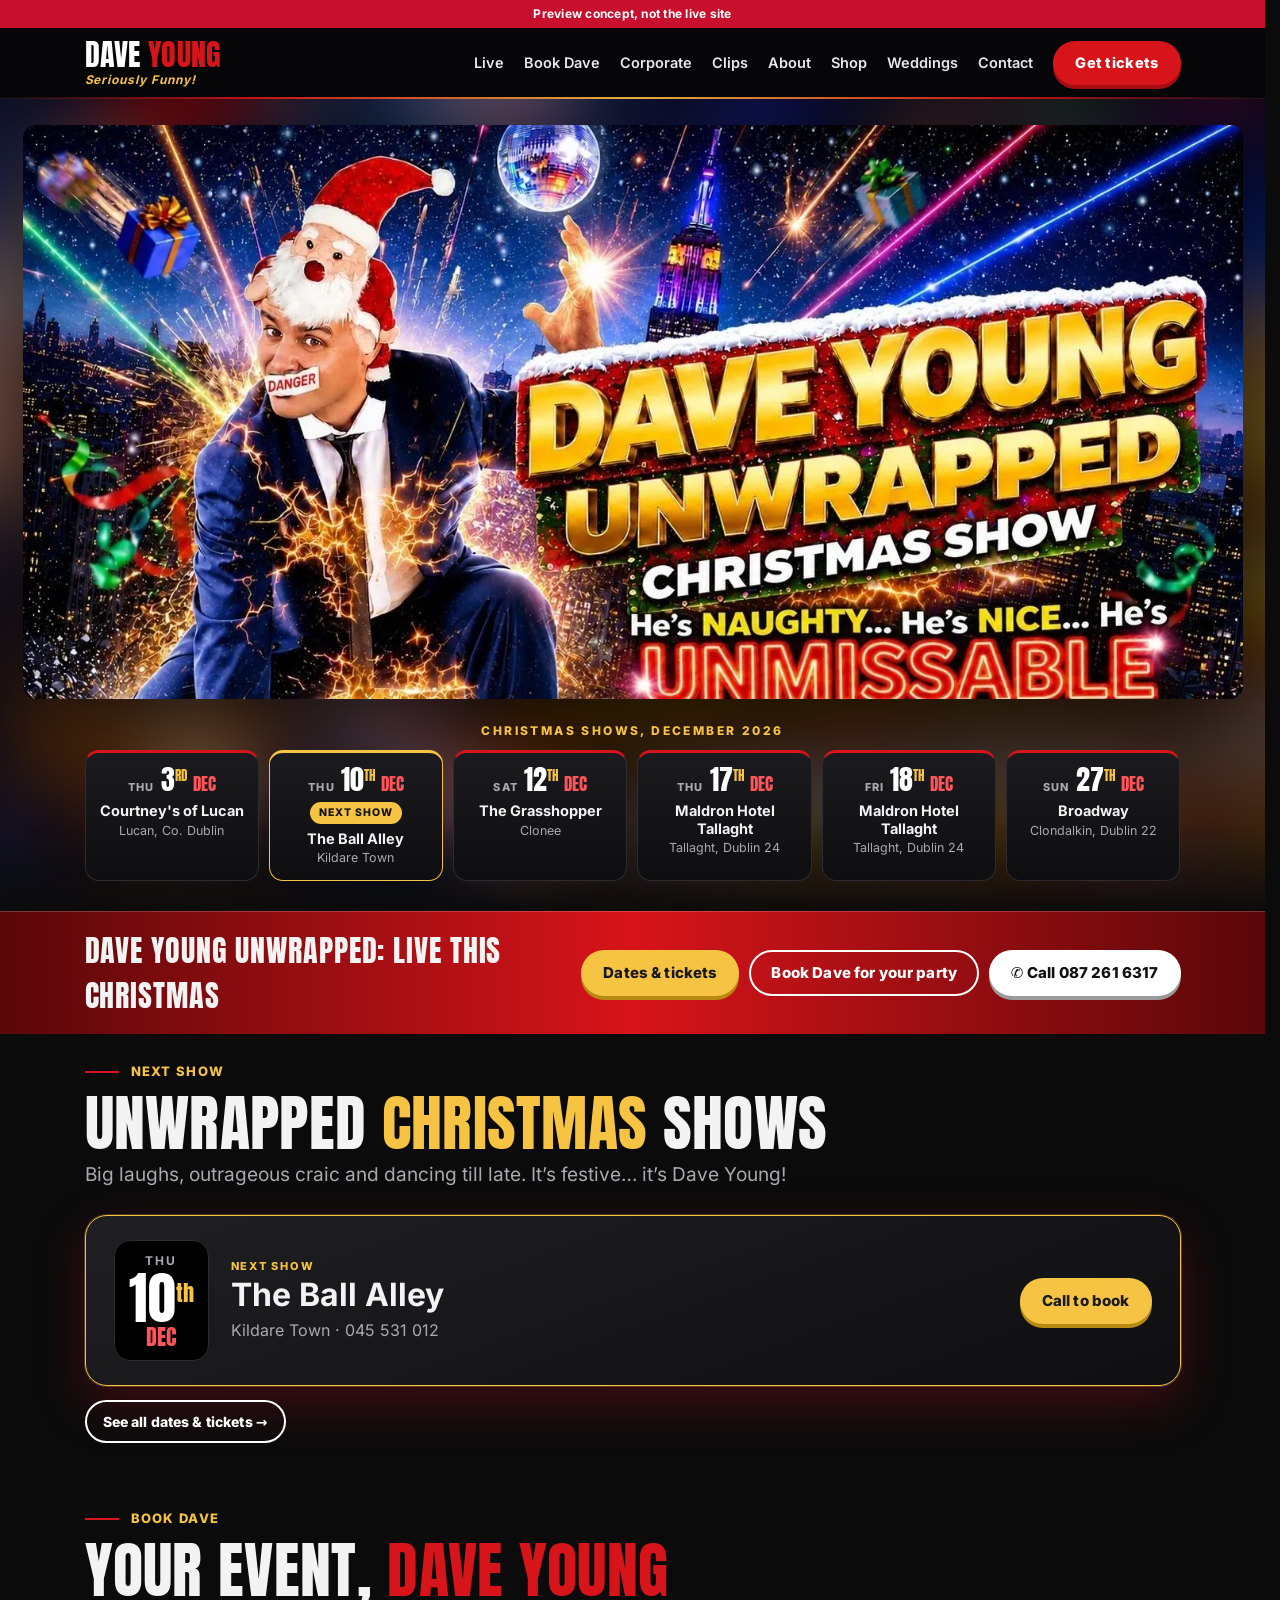
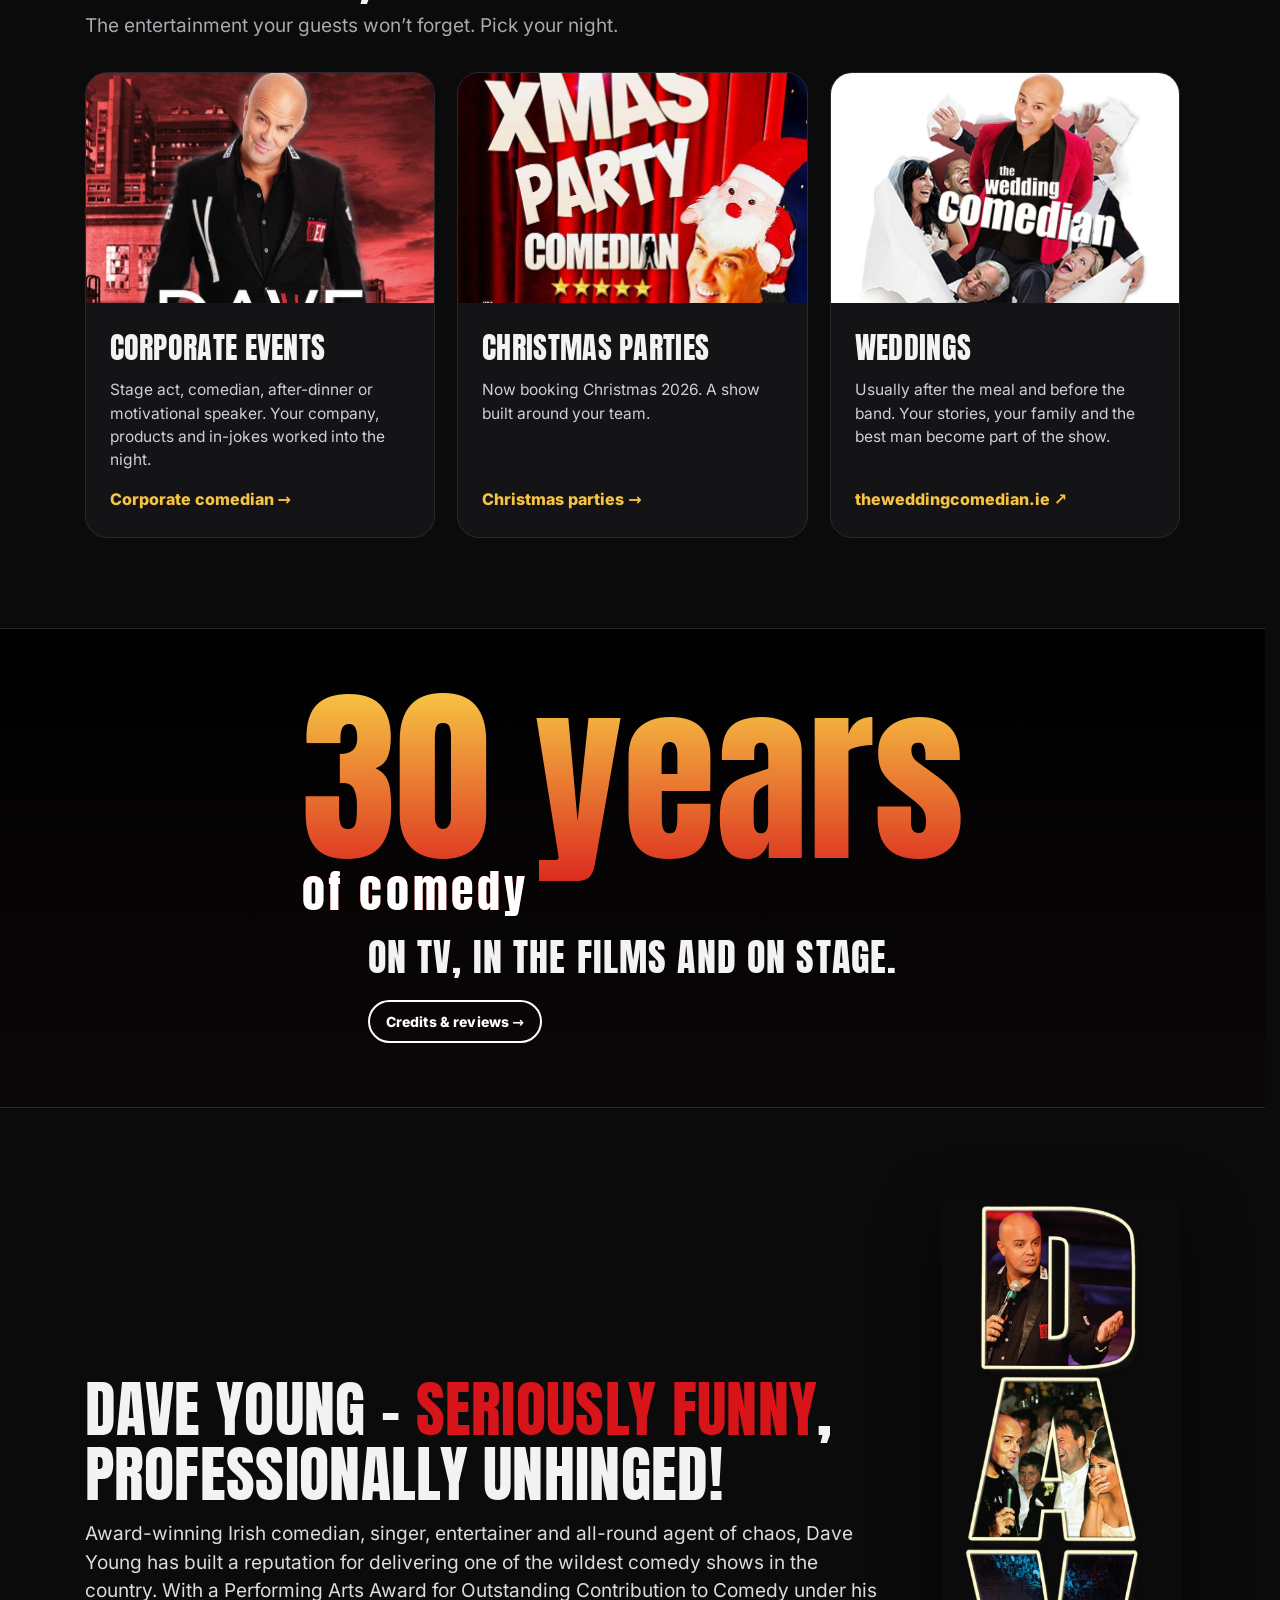
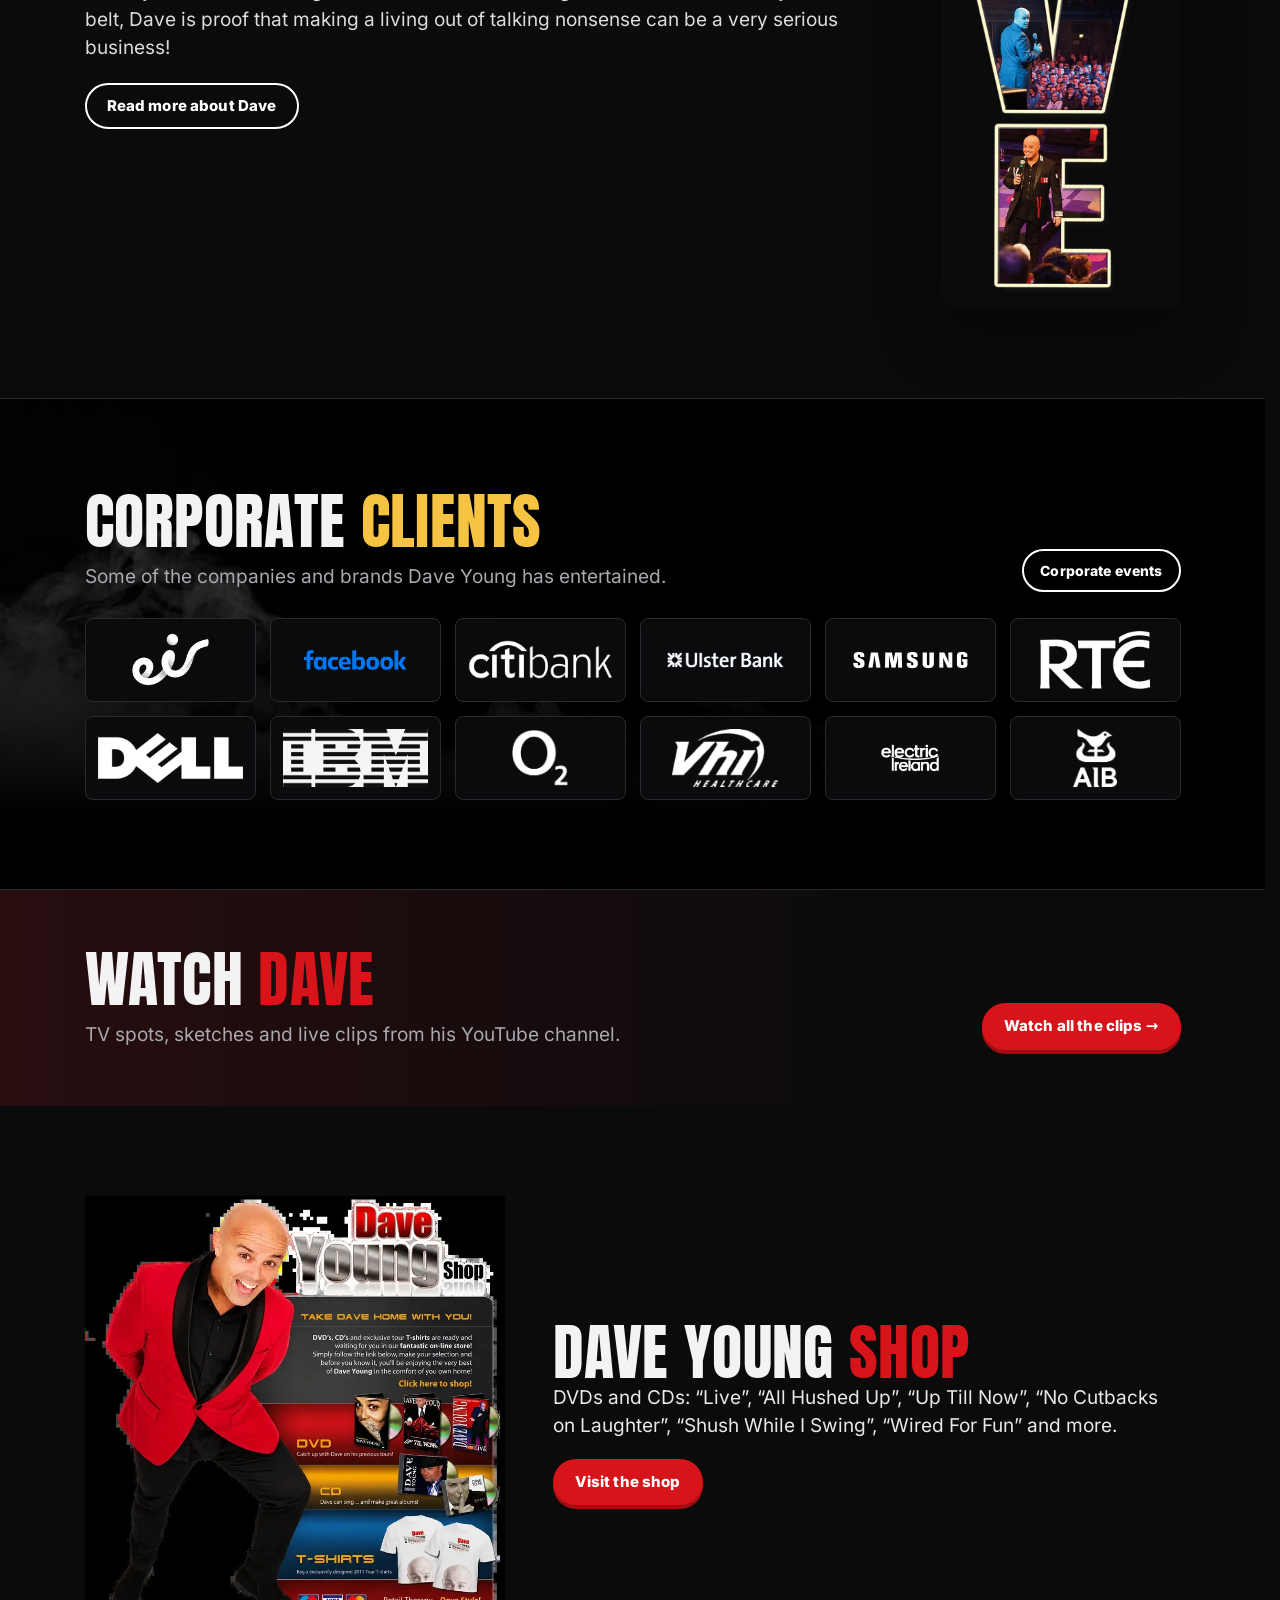
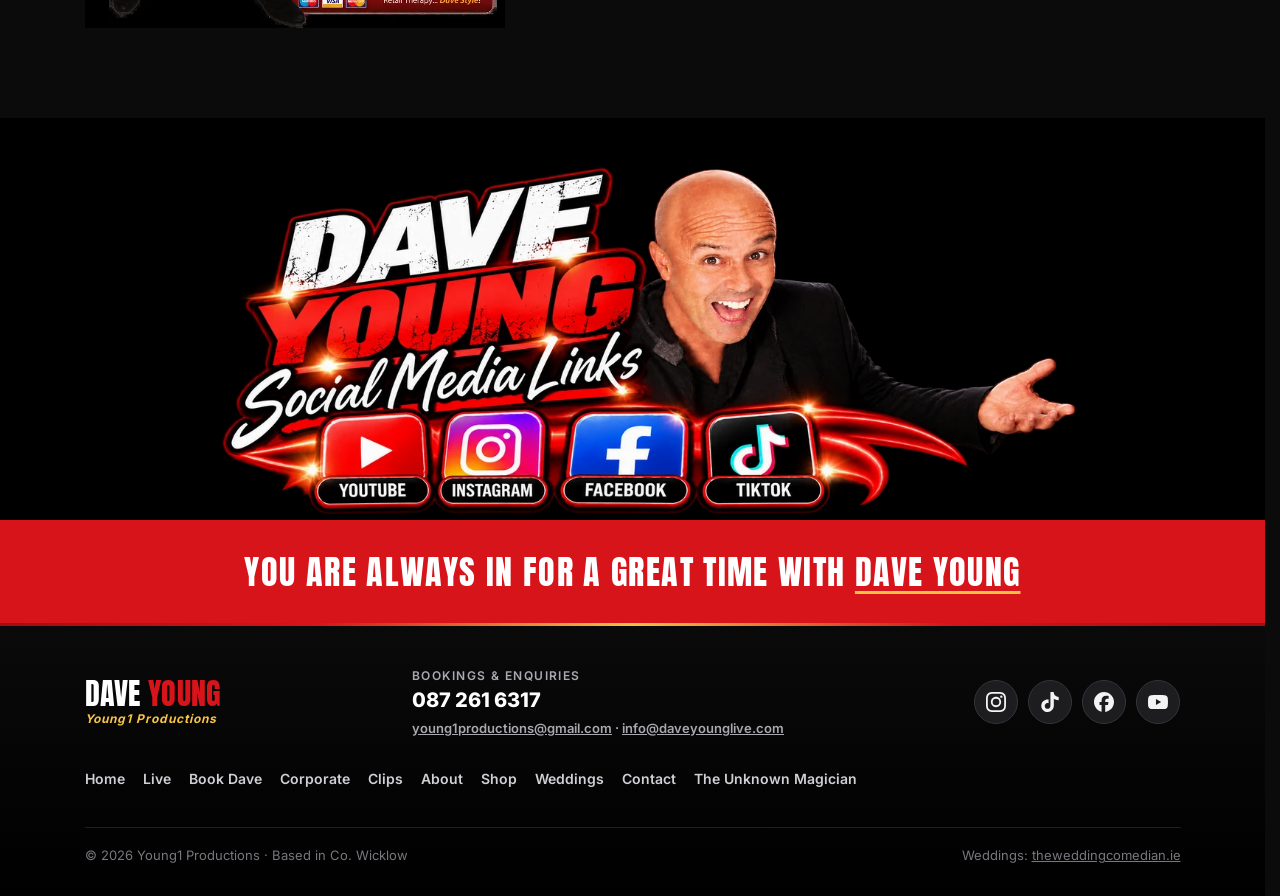
==== index.html @ aea3f889 "Image dimensions on every img (static via tools/imgdims.py, rendered via content.json dims map): no " ====
<!doctype html><html lang="en-IE"><head><link rel="icon" href="data:,"><meta charset="utf-8"><meta name="viewport" content="width=device-width,initial-scale=1"><meta name="robots" content="noindex, nofollow"><meta name="theme-color" content="#0b0b0c"><title>Dave Young | Irish Comedian | Unwrapped Christmas Shows &amp; Party Bookings</title><meta name="description" content="Dave Young, Irish comedian: Unwrapped Christmas shows in December 2026, plus corporate events, weddings and Christmas party bookings."><meta property="og:title" content="Dave Young | Irish Comedian | Unwrapped Christmas Shows &amp; Party Bookings"><meta property="og:description" content="Dave Young, Irish comedian: Unwrapped Christmas shows in December 2026, plus corporate events, weddings and Christmas party bookings."><meta property="og:image" content="assets/banner_xmass26.jpg"><meta name="twitter:card" content="summary_large_image"><link rel="preload" as="image" href="assets/banner_hero.webp" imagesrcset="assets/banner_hero_800.webp 800w, assets/banner_hero.webp 1537w" imagesizes="(max-width:900px) 100vw, 1220px" fetchpriority="high"><link rel="preload" href="assets/font_anton.woff2" as="font" type="font/woff2" crossorigin><link rel="preload" href="assets/font_inter.woff2" as="font" type="font/woff2" crossorigin>
<link rel="stylesheet" href="style.css"><link rel="stylesheet" href="site.css"><link rel="stylesheet" href="ui.css"><script type="application/ld+json" id="dy-ld">{"@context":"https://schema.org","@graph":[{"@type":"Person","name":"Dave Young","jobTitle":"Comedian","url":"https://apexagenticsuk.github.io/dave-preview/","sameAs":["https://www.instagram.com/daveyoungcomedian/","https://www.tiktok.com/@daveyoungcomedian","https://www.facebook.com/young1productions","https://www.youtube.com/channel/UC69YekDNHcfEC4mzChaOf6A"]},{"@type":"Event","name":"Dave Young Unwrapped – Christmas Show","startDate":"2026-12-03T20:00:00","eventAttendanceMode":"https://schema.org/OfflineEventAttendanceMode","eventStatus":"https://schema.org/EventScheduled","location":{"@type":"Place","name":"Courtney's of Lucan","address":{"@type":"PostalAddress","addressLocality":"Lucan, Co. Dublin","addressCountry":"IE"}},"url":"https://apexagenticsuk.github.io/dave-preview/live.html","performer":{"@type":"Person","name":"Dave Young"},"organizer":{"@type":"Organization","name":"Young1 Productions"},"offers":{"@type":"Offer","url":"https://www.universe.com/events/dave-young-live-in-lucan-dec-3-tickets-VRLH0F","availability":"https://schema.org/InStock"}},{"@type":"Event","name":"Dave Young Unwrapped – Christmas Show","startDate":"2026-12-10","eventAttendanceMode":"https://schema.org/OfflineEventAttendanceMode","eventStatus":"https://schema.org/EventScheduled","location":{"@type":"Place","name":"The Ball Alley","address":{"@type":"PostalAddress","addressLocality":"Kildare Town","addressCountry":"IE"}},"url":"https://apexagenticsuk.github.io/dave-preview/live.html","performer":{"@type":"Person","name":"Dave Young"},"organizer":{"@type":"Organization","name":"Young1 Productions"}},{"@type":"Event","name":"Dave Young Unwrapped – Christmas Show","startDate":"2026-12-12T20:00:00","eventAttendanceMode":"https://schema.org/OfflineEventAttendanceMode","eventStatus":"https://schema.org/EventScheduled","location":{"@type":"Place","name":"The Grasshopper","address":{"@type":"PostalAddress","addressLocality":"Clonee","addressCountry":"IE"}},"url":"https://apexagenticsuk.github.io/dave-preview/live.html","performer":{"@type":"Person","name":"Dave Young"},"organizer":{"@type":"Organization","name":"Young1 Productions"},"offers":{"@type":"Offer","url":"https://www.eventbrite.ie/e/dave-young-unwrapped-christmas-show-at-the-grasshopper-clonee-tickets-2001574701814","availability":"https://schema.org/InStock"}},{"@type":"Event","name":"Dave Young Unwrapped – Christmas Show","startDate":"2026-12-17T20:00:00","eventAttendanceMode":"https://schema.org/OfflineEventAttendanceMode","eventStatus":"https://schema.org/EventScheduled","location":{"@type":"Place","name":"Maldron Hotel Tallaght","address":{"@type":"PostalAddress","addressLocality":"Tallaght, Dublin 24","addressCountry":"IE"}},"url":"https://apexagenticsuk.github.io/dave-preview/live.html","performer":{"@type":"Person","name":"Dave Young"},"organizer":{"@type":"Organization","name":"Young1 Productions"},"offers":{"@type":"Offer","url":"https://www.eventbrite.ie/e/dave-young-unwrapped-christmas-show-tickets-2001060687383","availability":"https://schema.org/InStock"}},{"@type":"Event","name":"Dave Young Unwrapped – Christmas Show","startDate":"2026-12-18T20:00:00","eventAttendanceMode":"https://schema.org/OfflineEventAttendanceMode","eventStatus":"https://schema.org/EventScheduled","location":{"@type":"Place","name":"Maldron Hotel Tallaght","address":{"@type":"PostalAddress","addressLocality":"Tallaght, Dublin 24","addressCountry":"IE"}},"url":"https://apexagenticsuk.github.io/dave-preview/live.html","performer":{"@type":"Person","name":"Dave Young"},"organizer":{"@type":"Organization","name":"Young1 Productions"},"offers":{"@type":"Offer","url":"https://www.eventbrite.ie/e/dave-young-unwrapped-christmas-show-tickets-2001060687383","availability":"https://schema.org/InStock"}},{"@type":"Event","name":"Dave Young Unwrapped – Christmas Show","startDate":"2026-12-27T20:00:00","eventAttendanceMode":"https://schema.org/OfflineEventAttendanceMode","eventStatus":"https://schema.org/EventScheduled","location":{"@type":"Place","name":"Broadway","address":{"@type":"PostalAddress","addressLocality":"Clondalkin, Dublin 22","addressCountry":"IE"}},"url":"https://apexagenticsuk.github.io/dave-preview/live.html","performer":{"@type":"Person","name":"Dave Young"},"organizer":{"@type":"Organization","name":"Young1 Productions"},"offers":{"@type":"Offer","url":"https://www.universe.com/events/dave-young-clondalkin-dec-27-tickets-FP3ZVX","availability":"https://schema.org/InStock"}}]}</script></head><body><div class="proto">Preview concept, not the live site</div><header data-dy="e0" class="top"><a data-dy="e1 a0 t0" class="skip" href="#main">Skip to content</a><div data-dy="e2" class="wrap">
<a data-dy="e3 a1" class="brand" href="index.html"><span data-dy="e4 t1" class="d">Dave</span> <span data-dy="e5 t2" class="y">Young</span><small data-dy="e6 t3">Seriously Funny!</small></a>
<nav data-dy="e7" class="main" aria-label="Main"><a data-dy="e8 a2 t4" href="live.html">Live</a><a data-dy="e9 a3 t5" href="book.html">Book Dave</a><a data-dy="e10 a4 t6" href="corporate.html">Corporate</a><a data-dy="e11 a5 t7" href="clips.html">Clips</a><a data-dy="e12 a6 t8" href="about.html">About</a><a data-dy="e13 a7 t9" href="shop.html">Shop</a><a data-dy="e14 a8 t10" href="https://theweddingcomedian.ie" target="_blank" rel="noopener">Weddings</a><a data-dy="e15 a9 t11" href="contact.html">Contact</a><a data-dy="e16 a10 t12" class="btn red sm" href="live.html">Get tickets</a></nav>
<div data-dy="e17" class="burger"><a data-dy="e18 a11 t13" class="btn red sm" href="live.html">Get tickets</a><button data-dy="e19" class="ham" aria-label="Menu" aria-controls="mnav" aria-expanded="false" onclick="var m=document.getElementById('mnav');var o=m.classList.toggle('open');this.setAttribute('aria-expanded',o)"><i data-dy="e20"></i><i data-dy="e21"></i><i data-dy="e22"></i></button></div>
</div><nav data-dy="e23" class="mnav" id="mnav" aria-label="Mobile" onclick="if(event.target.tagName=='A')this.classList.remove('open')"><a data-dy="e24 a12 t14" href="index.html">Home</a><a data-dy="e25 a13 t15" href="live.html">Live</a><a data-dy="e26 a14 t16" href="book.html">Book Dave</a><a data-dy="e27 a15 t17" href="corporate.html">Corporate</a><a data-dy="e28 a16 t18" href="clips.html">Clips</a><a data-dy="e29 a17 t19" href="about.html">About</a><a data-dy="e30 a18 t20" href="shop.html">Shop</a><a data-dy="e31 a19 t21" href="https://theweddingcomedian.ie" target="_blank" rel="noopener">Weddings</a><a data-dy="e32 a20 t22" href="contact.html">Contact</a></nav></header>
<main data-dy="e0"><div data-dy="s0 e1" class="hero full" id="top" style="--hero:url(assets/banner_hero_800.webp)"><a data-dy="e2 a0" href="live.html"><img data-dy="e3 i0" src="assets/banner_hero.webp" srcset="assets/banner_hero_800.webp 800w, assets/banner_hero.webp 1537w" sizes="(max-width:900px) 100vw, 1220px" fetchpriority="high" alt="Dave Young Unwrapped Christmas Show: He&#8217;s Naughty, He&#8217;s Nice, He&#8217;s Unmissable" width="1537" height="724"></a>
<div data-dy="e4" class="wrap hdates"><p data-dy="e5 t0" class="hd-t">Christmas shows, December 2026</p><div data-dy="e6" class="dchips" data-cms="showrail" data-view="strip"><a class="dchip next" href="live.html#dates"><span class="dc-date"><span class="dow">Thu</span><span class="dd">3<sup class="ord">rd</sup></span><span class="mm">Dec</span></span><span class="dc-v"><span class="nxt">Next show</span><b>Courtney's of Lucan</b><small>Lucan, Co. Dublin</small></span></a><a class="dchip" href="live.html#dates"><span class="dc-date"><span class="dow">Thu</span><span class="dd">10<sup class="ord">th</sup></span><span class="mm">Dec</span></span><span class="dc-v"><b>The Ball Alley</b><small>Kildare Town</small></span></a><a class="dchip" href="live.html#dates"><span class="dc-date"><span class="dow">Sat</span><span class="dd">12<sup class="ord">th</sup></span><span class="mm">Dec</span></span><span class="dc-v"><b>The Grasshopper</b><small>Clonee</small></span></a><a class="dchip" href="live.html#dates"><span class="dc-date"><span class="dow">Thu</span><span class="dd">17<sup class="ord">th</sup></span><span class="mm">Dec</span></span><span class="dc-v"><b>Maldron Hotel Tallaght</b><small>Tallaght, Dublin 24</small></span></a><a class="dchip" href="live.html#dates"><span class="dc-date"><span class="dow">Fri</span><span class="dd">18<sup class="ord">th</sup></span><span class="mm">Dec</span></span><span class="dc-v"><b>Maldron Hotel Tallaght</b><small>Tallaght, Dublin 24</small></span></a><a class="dchip" href="live.html#dates"><span class="dc-date"><span class="dow">Sun</span><span class="dd">27<sup class="ord">th</sup></span><span class="mm">Dec</span></span><span class="dc-v"><b>Broadway</b><small>Clondalkin, Dublin 22</small></span></a></div></div></div>
<div data-dy="s1 e7" class="ctabar"><div data-dy="e8" class="wrap"><p data-dy="e9 t1">Dave Young Unwrapped: live this Christmas</p><div data-dy="e10" class="acts"><a data-dy="e11 a1 t2" class="btn gold" href="live.html">Dates &amp; tickets</a><a data-dy="e12 a2 t3" class="btn ghost" href="book.html">Book Dave for your party</a><a data-dy="e13 a3 t4" class="btn call" href="tel:+353872616317">Call 087 261 6317</a></div></div></div>
<section data-dy="s2 e14" id="live"><div data-dy="e15" class="wrap"><div data-dy="e16" class="secHead"><div data-dy="e17"><p data-dy="e18 t5" class="kicker" id="main" tabindex="-1">Next show</p><h2 data-dy="e19 t6" class="sec">Unwrapped <span data-dy="e20" class="g">Christmas</span> Shows</h2><p data-dy="e21 t7" class="lead">Big laughs, outrageous craic and dancing till late. It&#8217;s festive&#8230; it&#8217;s Dave Young!</p></div></div>
<div data-dy="e22" class="nextshow" data-cms="nextshow"><div class="nx-date"><span class="dow">Thu</span><span class="dd">3<sup class="ord">rd</sup></span><span class="mm">Dec</span></div><div class="nx-i"><span class="nx-k">Next show</span><b>Courtney's of Lucan</b><span>Lucan, Co. Dublin · 8pm</span></div><div class="nx-a"><a class="btn red" href="https://www.universe.com/events/dave-young-live-in-lucan-dec-3-tickets-VRLH0F" target="_blank" rel="noopener">Buy tickets</a></div></div><p data-dy="e23" class="seeall"><a data-dy="e24 a4 t8" class="btn ghost sm" href="live.html">See all dates &amp; tickets &#8594;</a></p></div></section>
<section data-dy="s3 e25" class="svcs"><div data-dy="e26" class="wrap"><p data-dy="e27 t9" class="kicker">Book Dave</p><h2 data-dy="e28 t10" class="sec">Your event, <span data-dy="e29" class="r">Dave Young</span></h2><p data-dy="e30 t11" class="lead">The entertainment your guests won&#8217;t forget. Pick your night.</p>
<div data-dy="e31" class="svcg" data-cms="services"><a class="svc" href="corporate.html"><img src="assets/poster_dave_young.jpg" alt="Dave Young, corporate comedian" loading="lazy" width="700" height="993"><div class="svb"><h3 aria-level="2">Corporate events</h3><p>Stage act, comedian, after-dinner or motivational speaker. Your company, products and in-jokes worked into the night.</p><span class="go">Corporate comedian →</span></div></a><a class="svc" href="book.html#xmas"><img src="assets/christmas25.jpg" alt="The Xmas Party Comedian" loading="lazy" width="700" height="984"><div class="svb"><h3 aria-level="2">Christmas parties</h3><p>Now booking Christmas 2026. A show built around your team.</p><span class="go">Christmas parties →</span></div></a><a class="svc" href="https://theweddingcomedian.ie" target="_blank" rel="noopener"><img src="assets/wedding_comedian.jpg" alt="The Wedding Comedian, Dave Young" loading="lazy" width="900" height="619"><div class="svb"><h3 aria-level="2">Weddings</h3><p>Usually after the meal and before the band. Your stories, your family and the best man become part of the show.</p><span class="go">theweddingcomedian.ie ↗</span></div></a></div></div></section>
<div data-dy="s4 e32" class="credits stat"><div data-dy="e33" class="wrap"><div data-dy="e34 t12" class="big30">30 years<small data-dy="e35">of comedy</small></div><div data-dy="e36" class="st-t"><p data-dy="e37 t13">On TV, in the films and on stage.</p><a data-dy="e38 a5 t14" class="btn ghost sm" href="about.html#credits">Credits &amp; reviews &#8594;</a></div></div></div>
<section data-dy="s5 e39" class="aboutt"><div data-dy="e40" class="wrap aboutg">
<div data-dy="e41"><h2 data-dy="e42 t15" class="sec">Dave Young &#8211; <span data-dy="e43" class="r">Seriously Funny</span>, Professionally Unhinged!</h2>
<p data-dy="e44 t16" class="big">Award-winning Irish comedian, singer, entertainer and all-round agent of chaos, Dave Young has built a reputation for delivering one of the wildest comedy shows in the country. With a Performing Arts Award for Outstanding Contribution to Comedy under his belt, Dave is proof that making a living out of talking nonsense can be a very serious business!</p>
<div data-dy="e45" class="btnrow" style="margin-top:20px"><a data-dy="e46 a6 t17" class="btn ghost" href="about.html">Read more about Dave</a></div></div>
<div data-dy="e47" class="aboutimg"><img data-dy="e48 i1" src="assets/dave_tall.webp" alt="DAVE: photos of Dave Young on stage and with his audience" width="700" height="2072" loading="lazy"></div>
</div></section>
<section data-dy="s6 e49" class="clients strip"><div data-dy="e50" class="wrap"><div data-dy="e51" class="secHead"><div data-dy="e52"><h2 data-dy="e53 t18" class="sec">Corporate <span data-dy="e54" class="g">clients</span></h2><p data-dy="e55 t19" class="lead">Some of the companies and brands Dave Young has entertained.</p></div><a data-dy="e56 a7 t20" class="btn ghost sm" href="corporate.html">Corporate events</a></div><div data-dy="e57" class="logos" data-cms="clients" data-view="strip" data-limit="12"><div class="lg"><img src="assets/logo_eir.png" alt="eir" title="eir" loading="lazy" width="300" height="201"></div><div class="lg"><img src="assets/logo_facebook.png" alt="Facebook" title="Facebook" loading="lazy" width="400" height="225"></div><div class="lg"><img src="assets/logo_citibank.png" alt="Citibank" title="Citibank" loading="lazy" width="400" height="108"></div><div class="lg"><img src="assets/logo_ulsterbank.png" alt="Ulster Bank" title="Ulster Bank" loading="lazy" width="400" height="121"></div><div class="lg"><img src="assets/logo_samsung.png" alt="Samsung" title="Samsung" loading="lazy" width="400" height="177"></div><div class="lg"><img src="assets/logo_rte.png" alt="RTÉ" title="RTÉ" loading="lazy" width="300" height="159"></div><div class="lg"><img src="assets/logo_dell.png" alt="Dell" title="Dell" loading="lazy" width="400" height="138"></div><div class="lg"><img src="assets/logo_ibm.png" alt="IBM" title="IBM" loading="lazy" width="400" height="160"></div><div class="lg"><img src="assets/logo_o2.png" alt="O2" title="O2" loading="lazy" width="256" height="253"></div><div class="lg"><img src="assets/logo_vhi.png" alt="VHI" title="VHI" loading="lazy" width="290" height="159"></div><div class="lg"><img src="assets/logo_electricireland.png" alt="Electric Ireland" title="Electric Ireland" loading="lazy" width="251" height="201"></div><div class="lg"><img src="assets/logo_aib.png" alt="AIB" title="AIB" loading="lazy" width="400" height="517"></div></div></div></section>
<section data-dy="s7 e58" id="clips" class="clips cta-clips"><div data-dy="e59" class="wrap"><div data-dy="e60" class="secHead"><div data-dy="e61"><h2 data-dy="e62 t21" class="sec">Watch <span data-dy="e63" class="r">Dave</span></h2><p data-dy="e64 t22" class="lead">TV spots, sketches and live clips from his YouTube channel.</p></div><a data-dy="e65 a8 t23" class="btn red" href="clips.html">Watch all the clips &#8594;</a></div></div></section>
<section data-dy="s8 e66" class="shopt"><div data-dy="e67" class="wrap shopg"><img data-dy="e68 i2" src="assets/shop_promo.webp" width="971" height="1000" alt="Dave Young Shop" loading="lazy">
<div data-dy="e69"><h2 data-dy="e70 t24" class="sec">Dave Young <span data-dy="e71" class="r">Shop</span></h2><p data-dy="e72 t25" class="big">DVDs and CDs: &#8220;Live&#8221;, &#8220;All Hushed Up&#8221;, &#8220;Up Till Now&#8221;, &#8220;No Cutbacks on Laughter&#8221;, &#8220;Shush While I Swing&#8221;, &#8220;Wired For Fun&#8221; and more.</p><div data-dy="e73" class="btnrow" style="margin-top:18px"><a data-dy="e74 a9 t26" class="btn red" href="shop.html">Visit the shop</a></div></div></div></section>
<div data-dy="s9 e75" class="socban"><div data-dy="e76" class="sbi"><img data-dy="e77 i3" src="assets/social_links_header.webp" alt="Dave Young Social Media Links: YouTube, Instagram, Facebook, TikTok" width="1200" height="480"><a data-dy="e78 a10" class="hot" style="left:14.69%;top:68.36%;width:12.54%;height:26.55%" href="https://www.youtube.com/user/daveyounglive" target="_blank" rel="noopener" aria-label="Dave Young on Youtube"></a><a data-dy="e79 a11" class="hot" style="left:28.70%;top:68.36%;width:11.07%;height:27.97%" href="https://www.instagram.com/daveyoungcomedian/?hl=en" target="_blank" rel="noopener" aria-label="Dave Young on Instagram"></a><a data-dy="e80 a12" class="hot" style="left:43.73%;top:68.36%;width:12.54%;height:27.97%" href="https://www.facebook.com/young1productions/" target="_blank" rel="noopener" aria-label="Dave Young on Facebook"></a><a data-dy="e81 a13" class="hot" style="left:58.42%;top:68.36%;width:12.54%;height:27.97%" href="https://www.tiktok.com/@daveyoungcomedian" target="_blank" rel="noopener" aria-label="Dave Young on Tiktok"></a></div></div>

<div data-dy="s10 e82" class="tagband"><div data-dy="e83" class="wrap"><p data-dy="e84 t27">You are always in for a great time with <span data-dy="e85" class="r">Dave Young</span></p></div></div>
</main>
<footer data-dy="e33" id="contact"><div data-dy="e34" class="wrap">
<div data-dy="e35"><div data-dy="e36" class="brand"><span data-dy="e37 t23" class="d">Dave</span> <span data-dy="e38 t24" class="y">Young</span><small data-dy="e39 t25">Young1 Productions</small></div></div>
<div data-dy="e40" class="mail" data-cms="contact" data-view="foot"><span>Bookings &amp; enquiries</span><a href="tel:+353872616317">087 261 6317</a><em class="em"><a href="mailto:young1productions@gmail.com">young1productions@gmail.com</a> · <a href="mailto:info@daveyounglive.com">info@daveyounglive.com</a></em></div>
<div data-dy="e41" class="socials" data-cms="socials"><a href="https://www.instagram.com/daveyoungcomedian/" target="_blank" rel="noopener" aria-label="Dave Young on Instagram" title="Instagram" style="--bc:#E4405F"><svg viewBox="0 0 24 24" aria-hidden="true" focusable="false"><path d="M7.0301.084c-1.2768.0602-2.1487.264-2.911.5634-.7888.3075-1.4575.72-2.1228 1.3877-.6652.6677-1.075 1.3368-1.3802 2.127-.2954.7638-.4956 1.6365-.552 2.914-.0564 1.2775-.0689 1.6882-.0626 4.947.0062 3.2586.0206 3.6671.0825 4.9473.061 1.2765.264 2.1482.5635 2.9107.308.7889.72 1.4573 1.388 2.1228.6679.6655 1.3365 1.0743 2.1285 1.38.7632.295 1.6361.4961 2.9134.552 1.2773.056 1.6884.069 4.9462.0627 3.2578-.0062 3.668-.0207 4.9478-.0814 1.28-.0607 2.147-.2652 2.9098-.5633.7889-.3086 1.4578-.72 2.1228-1.3881.665-.6682 1.0745-1.3378 1.3795-2.1284.2957-.7632.4966-1.636.552-2.9124.056-1.2809.0692-1.6898.063-4.948-.0063-3.2583-.021-3.6668-.0817-4.9465-.0607-1.2797-.264-2.1487-.5633-2.9117-.3084-.7889-.72-1.4568-1.3876-2.1228C21.2982 1.33 20.628.9208 19.8378.6165 19.074.321 18.2017.1197 16.9244.0645 15.6471.0093 15.236-.005 11.977.0014 8.718.0076 8.31.0215 7.0301.0839m.1402 21.6932c-1.17-.0509-1.8053-.2453-2.2287-.408-.5606-.216-.96-.4771-1.3819-.895-.422-.4178-.6811-.8186-.9-1.378-.1644-.4234-.3624-1.058-.4171-2.228-.0595-1.2645-.072-1.6442-.079-4.848-.007-3.2037.0053-3.583.0607-4.848.05-1.169.2456-1.805.408-2.2282.216-.5613.4762-.96.895-1.3816.4188-.4217.8184-.6814 1.3783-.9003.423-.1651 1.0575-.3614 2.227-.4171 1.2655-.06 1.6447-.072 4.848-.079 3.2033-.007 3.5835.005 4.8495.0608 1.169.0508 1.8053.2445 2.228.408.5608.216.96.4754 1.3816.895.4217.4194.6816.8176.9005 1.3787.1653.4217.3617 1.056.4169 2.2263.0602 1.2655.0739 1.645.0796 4.848.0058 3.203-.0055 3.5834-.061 4.848-.051 1.17-.245 1.8055-.408 2.2294-.216.5604-.4763.96-.8954 1.3814-.419.4215-.8181.6811-1.3783.9-.4224.1649-1.0577.3617-2.2262.4174-1.2656.0595-1.6448.072-4.8493.079-3.2045.007-3.5825-.006-4.848-.0608M16.953 5.5864A1.44 1.44 0 1 0 18.39 4.144a1.44 1.44 0 0 0-1.437 1.4424M5.8385 12.012c.0067 3.4032 2.7706 6.1557 6.173 6.1493 3.4026-.0065 6.157-2.7701 6.1506-6.1733-.0065-3.4032-2.771-6.1565-6.174-6.1498-3.403.0067-6.156 2.771-6.1496 6.1738M8 12.0077a4 4 0 1 1 4.008 3.9921A3.9996 3.9996 0 0 1 8 12.0077"></path></svg></a><a href="https://www.tiktok.com/@daveyoungcomedian" target="_blank" rel="noopener" aria-label="Dave Young on TikTok" title="TikTok" style="--bc:#25F4EE"><svg viewBox="0 0 24 24" aria-hidden="true" focusable="false"><path d="M12.525.02c1.31-.02 2.61-.01 3.91-.02.08 1.53.63 3.09 1.75 4.17 1.12 1.11 2.7 1.62 4.24 1.79v4.03c-1.44-.05-2.89-.35-4.2-.97-.57-.26-1.1-.59-1.62-.93-.01 2.92.01 5.84-.02 8.75-.08 1.4-.54 2.79-1.35 3.94-1.31 1.92-3.58 3.17-5.91 3.21-1.43.08-2.86-.31-4.08-1.03-2.02-1.19-3.44-3.37-3.65-5.71-.02-.5-.03-1-.01-1.49.18-1.9 1.12-3.72 2.58-4.96 1.66-1.44 3.98-2.13 6.15-1.72.02 1.48-.04 2.96-.04 4.44-.99-.32-2.15-.23-3.02.37-.63.41-1.11 1.04-1.36 1.75-.21.51-.15 1.07-.14 1.61.24 1.64 1.82 3.02 3.5 2.87 1.12-.01 2.19-.66 2.77-1.61.19-.33.4-.67.41-1.06.1-1.79.06-3.57.07-5.36.01-4.03-.01-8.05.02-12.07z"></path></svg></a><a href="https://www.facebook.com/young1productions" target="_blank" rel="noopener" aria-label="Dave Young on Facebook" title="Facebook" style="--bc:#1877F2"><svg viewBox="0 0 24 24" aria-hidden="true" focusable="false"><path d="M9.101 23.691v-7.98H6.627v-3.667h2.474v-1.58c0-4.085 1.848-5.978 5.858-5.978.401 0 .955.042 1.468.103a8.68 8.68 0 0 1 1.141.195v3.325a8.623 8.623 0 0 0-.653-.036 26.805 26.805 0 0 0-.733-.009c-.707 0-1.259.096-1.675.309a1.686 1.686 0 0 0-.679.622c-.258.42-.374.995-.374 1.752v1.297h3.919l-.386 2.103-.287 1.564h-3.246v8.245C19.396 23.238 24 18.179 24 12.044c0-6.627-5.373-12-12-12s-12 5.373-12 12c0 5.628 3.874 10.35 9.101 11.647Z"></path></svg></a><a href="https://www.youtube.com/channel/UC69YekDNHcfEC4mzChaOf6A" target="_blank" rel="noopener" aria-label="Dave Young on YouTube" title="YouTube" style="--bc:#FF0000"><svg viewBox="0 0 24 24" aria-hidden="true" focusable="false"><path d="M23.498 6.186a3.016 3.016 0 0 0-2.122-2.136C19.505 3.545 12 3.545 12 3.545s-7.505 0-9.377.505A3.017 3.017 0 0 0 .502 6.186C0 8.07 0 12 0 12s0 3.93.502 5.814a3.016 3.016 0 0 0 2.122 2.136c1.871.505 9.376.505 9.376.505s7.505 0 9.377-.505a3.015 3.015 0 0 0 2.122-2.136C24 15.93 24 12 24 12s0-3.93-.502-5.814zM9.545 15.568V8.432L15.818 12l-6.273 3.568z"></path></svg></a></div>
<div data-dy="e42" class="flinks"><a data-dy="e43 a21 t26" href="index.html">Home</a><a data-dy="e44 a22 t27" href="live.html">Live</a><a data-dy="e45 a23 t28" href="book.html">Book Dave</a><a data-dy="e46 a24 t29" href="corporate.html">Corporate</a><a data-dy="e47 a25 t30" href="clips.html">Clips</a><a data-dy="e48 a26 t31" href="about.html">About</a><a data-dy="e49 a27 t32" href="shop.html">Shop</a><a data-dy="e50 a28 t33" href="https://theweddingcomedian.ie" target="_blank" rel="noopener">Weddings</a><a data-dy="e51 a29 t34" href="contact.html">Contact</a><a data-dy="e52 a30 t35" href="magician.html">The Unknown Magician</a></div>
<div data-dy="e53" class="small"><span data-dy="e54 t36">© 2026 Young1 Productions · Based in Co. Wicklow</span><span data-dy="e55 t37">Weddings: <a data-dy="e56 a31" href="https://theweddingcomedian.ie" target="_blank" rel="noopener">theweddingcomedian.ie</a></span></div>
</div></footer>
<div data-dy="e57" class="sticky"><a data-dy="e58 a32 t38" class="btn red" href="live.html">Get tickets</a><a data-dy="e59 a33 t39" class="btn gold" href="book.html">Book Dave</a></div><script src="content.js" defer></script><script src="ui.js" defer></script></body></html>
---- style.css ----
@font-face{font-family:'Anton Fb';src:local('Arial Narrow'),local('Arial Bold'),local('Arial');size-adjust:82%;ascent-override:115%;descent-override:30%;line-gap-override:0%}
@font-face{font-family:'Anton';font-style:normal;font-weight:400;font-display:optional;src:url(assets/font_anton.woff2) format('woff2');unicode-range:U+0000-00FF, U+0131, U+0152-0153, U+02BB-02BC, U+02C6, U+02DA, U+02DC, U+0304, U+0308, U+0329, U+2000-206F, U+20AC, U+2122, U+2191, U+2193, U+2212, U+2215, U+FEFF, U+FFFD}
@font-face{font-family:'Inter';font-style:normal;font-weight:400 800;font-display:optional;src:url(assets/font_inter.woff2) format('woff2');unicode-range:U+0000-00FF, U+0131, U+0152-0153, U+02BB-02BC, U+02C6, U+02DA, U+02DC, U+0304, U+0308, U+0329, U+2000-206F, U+20AC, U+2122, U+2191, U+2193, U+2212, U+2215, U+FEFF, U+FFFD}
:root{--red:#d7141a;--red2:#a30d12;--gold:#f6c343;--bg:#0b0b0c;--panel:#151517;--line:#2a2a2e;--txt:#f3f3f3;--mut:#a9a9b0}
*{box-sizing:border-box;margin:0;padding:0}
body{background:var(--bg);color:var(--txt);font-family:Inter,system-ui,sans-serif;font-size:16px;line-height:1.5}
a{color:inherit;text-decoration:none}
.proto{background:#2b2b2b;color:#cfcfcf;font-size:12px;text-align:center;padding:6px 10px;letter-spacing:.02em}
.proto b{color:#fff}
.wrap{max-width:1160px;margin:0 auto;padding:0 32px}
header.top{position:relative;background:#000;border-bottom:3px solid var(--red)}
header.top .wrap{display:flex;align-items:center;justify-content:space-between;height:78px}
.brand{font-family:Anton,'Anton Fb',Impact,sans-serif;font-size:34px;line-height:1;letter-spacing:.01em;text-transform:uppercase}
.brand .d{color:#fff}.brand .y{color:var(--red)}
.brand small{display:block;font-family:Inter;font-style:italic;font-weight:700;font-size:12px;color:var(--gold);letter-spacing:.08em;text-transform:none;margin-top:4px}
nav.main{display:flex;gap:26px;align-items:center;font-weight:600;font-size:15px}
nav.main a.cur{color:var(--gold)}
.btn{display:inline-block;font-weight:800;border-radius:999px;padding:12px 22px;font-size:15px;letter-spacing:.01em;white-space:nowrap}
.btn.red{background:var(--red);color:#fff;box-shadow:0 4px 0 var(--red2)}
.btn.gold{background:var(--gold);color:#1a1a1a;box-shadow:0 4px 0 #b88a12}
.btn.ghost{border:2px solid #fff;color:#fff;padding:10px 20px}
.btn.sm{padding:9px 16px;font-size:14px}
.burger{display:none}
.hero img{display:block;width:100%;height:auto}
.ctabar{background:linear-gradient(90deg,var(--red3,#7d0a0e),var(--red),var(--red3,#7d0a0e))}
.ctabar .wrap{display:flex;align-items:center;justify-content:space-between;gap:20px;padding-top:18px;padding-bottom:18px}
.ctabar p{font-weight:700;font-size:19px}
.ctabar .acts{display:flex;gap:12px}
section{padding:64px 0}
h2.sec{font-family:Anton,'Anton Fb',Impact,sans-serif;font-weight:400;font-size:46px;line-height:1.05;text-transform:uppercase;letter-spacing:.01em}
h2.sec .r{color:var(--red)} h2.sec .g{color:var(--gold)}
.lead{color:var(--mut);font-size:17px;margin-top:10px;max-width:720px}
.shows{margin-top:30px;border-top:1px solid var(--line)}
.show{display:grid;grid-template-columns:150px 1fr 240px;align-items:center;gap:24px;padding:20px 6px;border-bottom:1px solid var(--line)}
.date{font-family:Anton,'Anton Fb',Impact,sans-serif}.date .dm{display:flex;align-items:baseline;gap:8px}
.date .dd{font-size:46px;line-height:1;color:#fff}.date .mm{font-size:22px;color:var(--red);text-transform:uppercase}
.date .dow{display:block;font-family:Inter;font-weight:700;font-size:12px;color:var(--mut);text-transform:uppercase;letter-spacing:.1em}
.venue b{display:block;font-size:20px;font-weight:800}
.venue span{color:var(--mut);font-size:15px}
.show .act{text-align:right}
.tbc{display:inline-block;background:var(--gold);color:#111;font-weight:800;font-size:11px;padding:3px 8px;border-radius:4px;letter-spacing:.06em;margin-left:8px;vertical-align:middle}
.tbcnote{display:block;color:var(--gold);font-size:13px;margin-top:4px;font-weight:600}
.via{display:block;font-size:12px;color:var(--mut);margin-top:6px}
.party{background:radial-gradient(1200px 500px at 80% 0,#3a0a0c,transparent),#120607}
.party .wrap{display:grid;grid-template-columns:420px 1fr;gap:56px;align-items:center}
.party img{width:100%;border-radius:10px;box-shadow:0 20px 60px rgba(0,0,0,.6);display:block}
.party p.big{font-size:19px;margin-top:16px;color:#e9e9e9}
.ticks{list-style:none;margin:22px 0 28px;display:grid;gap:10px}
.ticks li{padding-left:30px;position:relative;font-weight:600}
.ticks li:before{content:"★";position:absolute;left:0;color:var(--gold)}
.credits{background:#000;border-top:1px solid var(--line);border-bottom:1px solid var(--line);padding:46px 0}
.credits .wrap{display:grid;grid-template-columns:1.1fr 1fr 1fr;gap:36px;align-items:start}
.credits .big30{font-family:Anton,'Anton Fb',Impact,sans-serif;font-size:84px;line-height:.9;color:var(--red)}
.credits .big30 small{display:block;font-size:26px;color:#fff;letter-spacing:.02em}
.credits h4{font-size:12px;text-transform:uppercase;letter-spacing:.14em;color:var(--gold);margin-bottom:10px}
.credits ul{list-style:none;display:grid;gap:6px;font-weight:600;font-size:17px}
.credits .wrap.q{display:block}.quote{margin-top:44px;text-align:center;font-size:22px;font-style:italic;color:#eee}
.quote cite{display:block;font-style:normal;font-size:14px;color:var(--mut);margin-top:8px;font-weight:600}
.clips .grid{display:grid;grid-template-columns:repeat(4,1fr);gap:18px;margin-top:28px}
.clip .th{position:relative;aspect-ratio:16/9;border-radius:8px;overflow:hidden;background:#222}
.clip .th img{width:100%;height:100%;object-fit:cover;display:block}
.clip .th:after{content:"";position:absolute;inset:0;background:linear-gradient(transparent 50%,rgba(0,0,0,.5))}
.play{position:absolute;left:50%;top:50%;width:54px;height:54px;margin:-27px 0 0 -27px;border-radius:50%;background:var(--red);z-index:2;box-shadow:0 6px 20px rgba(0,0,0,.5)}
.play:before{content:"";position:absolute;left:21px;top:16px;border-left:18px solid #fff;border-top:11px solid transparent;border-bottom:11px solid transparent}
.clip p{font-weight:700;font-size:15px;margin-top:10px;line-height:1.35}
.secHead{display:flex;justify-content:space-between;align-items:flex-end;gap:20px}
footer{background:#000;border-top:3px solid var(--red);padding:44px 0 30px}
footer .wrap{display:flex;justify-content:space-between;align-items:center;gap:30px;flex-wrap:wrap}
footer .mail{font-size:20px;font-weight:800}
footer .mail span{display:block;font-size:12px;color:var(--mut);font-weight:600;text-transform:uppercase;letter-spacing:.12em}
.socials{display:flex;gap:12px}
.socials a{width:42px;height:42px;border-radius:50%;background:#1d1d20;border:1px solid #333;display:flex;align-items:center;justify-content:center;font-weight:800;font-size:13px}
footer .small{width:100%;color:#77777e;font-size:13px;border-top:1px solid #1f1f22;padding-top:18px;margin-top:8px;display:flex;justify-content:space-between}
/* Book page */
.bhero{position:relative;background:#000}
.bhero img{display:block;width:100%;height:330px;object-fit:cover;object-position:center 30%;opacity:.55}
.bhero .txt{position:absolute;inset:0;display:flex;flex-direction:column;justify-content:center}
.bhero h1{font-family:Anton,'Anton Fb',Impact,sans-serif;font-weight:400;font-size:64px;line-height:1;text-transform:uppercase}
.bhero h1 .r{color:var(--red)}
.bhero p{font-size:19px;margin-top:12px;max-width:600px;font-weight:500}
.types{display:grid;grid-template-columns:repeat(3,1fr);gap:18px;margin-top:-56px;position:relative;z-index:3}
.type{background:var(--panel);border:1px solid var(--line);border-top:4px solid var(--red);border-radius:10px;padding:22px}
.type h3{font-family:Anton,'Anton Fb',Impact,sans-serif;font-weight:400;font-size:26px;text-transform:uppercase}
.type p{color:#cfcfd4;font-size:15px;margin-top:6px}
.two{display:grid;grid-template-columns:1.25fr 1fr;gap:40px;align-items:start}
.reel{aspect-ratio:16/9;border-radius:10px;background:repeating-linear-gradient(45deg,#18181b 0 18px,#1d1d21 18px 36px);border:2px dashed #444;position:relative;display:flex;align-items:flex-end;justify-content:center}
.reel .play{width:80px;height:80px;margin:-40px 0 0 -40px}
.reel .play:before{left:31px;top:24px;border-left-width:26px;border-top-width:16px;border-bottom-width:16px}
.reel .lab{margin-bottom:18px;background:rgba(0,0,0,.6);padding:6px 12px;border-radius:6px;font-size:13px;color:#ddd;font-weight:600}
.card{background:var(--panel);border:1px solid var(--line);border-radius:10px;padding:24px}
.card h3,.card h2.ch{font-size:13px;text-transform:uppercase;letter-spacing:.14em;color:var(--gold);margin-bottom:14px}
.opts{display:grid;gap:10px}
.opt{display:flex;justify-content:space-between;align-items:center;gap:12px;padding:14px 16px;border:1px solid #2f2f34;border-radius:8px;background:#0f0f11}
.opt b{font-size:16px}.opt span{display:block;color:var(--mut);font-size:13px}
.opt .q{font-size:13px;font-weight:800;color:var(--red);white-space:nowrap}
.areas{display:flex;gap:10px;flex-wrap:wrap}
.area{padding:10px 16px;border-radius:999px;background:#1d1d21;border:1px solid #333;font-weight:700}
form.enq{display:grid;grid-template-columns:1fr 1fr;gap:14px}
form.enq label{font-size:13px;font-weight:700;color:#d8d8dc;display:block;margin-bottom:6px}
form.enq .f{display:block}
form.enq .full{grid-column:1/-1}
.inp{height:46px;border-radius:8px;background:#0e0e10;border:1px solid #34343a;color:#888;font-size:15px;display:flex;align-items:center;padding:0 14px}
.inp.ta{height:110px;align-items:flex-start;padding-top:12px}
.inp.sel:after{content:"▾";margin-left:auto;color:#aaa}
.fine{font-size:12px;color:var(--mut);margin-top:6px}
.tq{margin-top:22px;display:grid;gap:14px}
.tq blockquote{border-left:3px solid var(--red);padding-left:14px;font-style:italic;color:#e8e8e8}
.tq cite{display:block;font-style:normal;color:var(--mut);font-size:13px;margin-top:4px}
/* mobile */
@media (max-width:600px){
 .wrap{padding:0 18px}
 header.top .wrap{height:64px}
 .brand{font-size:26px}.brand small{font-size:10px}
 nav.main{display:none}
 .burger{display:flex;gap:10px;align-items:center}
 .burger .ham{width:40px;height:40px;border-radius:8px;border:1px solid #333;display:flex;flex-direction:column;justify-content:center;gap:5px;padding:0 10px}
 .burger .ham i{display:block;height:2px;background:#fff}
 .ctabar .wrap{flex-direction:column;align-items:stretch;text-align:center}
 .ctabar p{font-size:17px}
 .ctabar .acts{flex-direction:column}
 .ctabar .btn{text-align:center}
 section{padding:44px 0}
 h2.sec{font-size:34px}
 .show{grid-template-columns:78px 1fr;gap:12px 14px;padding:18px 2px}
 .date .dm{flex-direction:column;gap:0}
 .date .dd{font-size:38px}.date .mm{font-size:18px}
 .venue b{font-size:17px}
 .show .act{grid-column:1/-1;text-align:left}
 .show .act .btn{display:block;text-align:center}
 .party .wrap{grid-template-columns:1fr;gap:26px}
 .party .btn{display:block;text-align:center}
 .credits .wrap{grid-template-columns:1fr;gap:24px}
 .credits .big30{font-size:64px}
 .quote{font-size:18px}
 .clips .grid{grid-template-columns:1fr 1fr;gap:14px}
 .clip p{font-size:13px}
 .secHead{flex-direction:column;align-items:flex-start}
 footer .wrap{flex-direction:column;align-items:flex-start}
 .bhero img{height:300px}
 .bhero h1{font-size:40px}
 .bhero p{font-size:16px}
 .types{grid-template-columns:1fr;margin-top:-30px}
 .two{grid-template-columns:1fr;gap:22px}
 form.enq{grid-template-columns:1fr}
 .opt{flex-direction:column;align-items:flex-start;gap:6px}
 .card{padding:18px}
 form.enq .btn{display:block;text-align:center;width:100%}
 footer .small{flex-direction:column;gap:6px}
}

.bhero.photo{height:340px;overflow:hidden}
.bhero.photo img{position:absolute;right:0;top:0;height:100%;width:auto;opacity:1;object-fit:contain}
.bhero.photo:before{content:"";position:absolute;inset:0;background:linear-gradient(90deg,#000 0,#000 38%,rgba(0,0,0,.2) 70%,transparent);z-index:1}
.bhero.photo .txt{z-index:2}
@media (max-width:600px){.bhero.photo{height:380px}.bhero.photo img{opacity:.45;right:-120px}.bhero.photo:before{background:linear-gradient(90deg,#000 0,rgba(0,0,0,.6) 60%,transparent)}}

.venue .tbc{color:#111;font-size:11px;font-weight:800}
.venue .tbcnote{color:var(--gold);font-size:13px;font-weight:600}
.bhero.photo.tall{height:420px}
.bhero.photo.tall img{right:8%}
.bhero.photo.tall:before{background:linear-gradient(90deg,#000 0,#000 55%,rgba(0,0,0,.0) 80%)}

.bhero .txt .wrap{width:100%}
/* ---- v2 additions ---- */
.tag{display:inline-block;background:var(--gold);color:#111;font-weight:800;font-size:10.5px;line-height:1.2;padding:2px 6px;border-radius:4px;letter-spacing:.05em;margin-left:6px;vertical-align:middle;font-style:normal;white-space:nowrap}
.tag.w{background:#2d6cdf;color:#fff}
.inote{border:2px dashed var(--gold);background:#fff6c7;color:#3b3100;border-radius:6px;padding:8px 10px 8px;margin-top:8px;font-size:13px;font-weight:600;line-height:1.4;max-width:560px;box-shadow:2px 3px 0 rgba(0,0,0,.35);transform:rotate(-.4deg)}
.inote b.lbl{display:block;font-size:10.5px;letter-spacing:.1em;color:#8a6d00;margin-bottom:2px}
.venue .inote{display:block}
.btn.call{background:#fff;color:#111;box-shadow:0 4px 0 #9a9a9a}
.btn.call:before{content:"✆ ";}
.chips{display:flex;flex-wrap:wrap;gap:8px;margin-top:2px}
.chip{padding:8px 12px;border-radius:999px;border:1px solid #3a3a40;background:#0e0e10;font-size:13.5px;font-weight:600;color:#ddd}
.chip.on{background:var(--red);border-color:var(--red);color:#fff}
.sticky{display:none}
.now{display:inline-block;background:var(--gold);color:#111;font-weight:800;font-size:14px;padding:6px 12px;border-radius:6px;margin-bottom:14px;letter-spacing:.02em}
.btnrow{display:flex;gap:12px;flex-wrap:wrap;align-items:center}
@media (max-width:600px){
 body{padding-bottom:84px}
 .sticky{display:flex;position:fixed;left:0;right:0;bottom:0;z-index:50;gap:10px;padding:12px 14px calc(12px + env(safe-area-inset-bottom));background:rgba(0,0,0,.92);border-top:2px solid var(--red);box-shadow:0 -8px 24px rgba(0,0,0,.6)}
 .sticky .btn{flex:1;text-align:center;padding:13px 10px}
 .btnrow{flex-direction:column;align-items:stretch}
 .btnrow .btn{text-align:center}
 .ctabar .acts .btn{display:block}
}
.opt .tag,.venue .tag{display:inline-block;width:auto;font-size:10.5px;color:#111;margin-top:0}
.opt .tag.w,.venue .tag.w{color:#fff}
.venue .inote b{display:inline;font-size:inherit;font-weight:800}
.venue .inote b.lbl{display:block;font-size:10.5px}
---- site.css ----
/* shared additions for the multi-page preview */
.proto{background:var(--strip,#c8102e);color:#fff;font-size:12px;font-weight:700;padding:5px 10px}
html{scroll-behavior:smooth}section,[id]{scroll-margin-top:10px}
button.ham{background:none;cursor:pointer}
button.btn{border:0;cursor:pointer;font-family:inherit}
.mnav{display:none}
nav.main{gap:20px;font-size:14.5px}
.clip{display:block}.clip p{color:var(--txt)}.clip .cap{display:block;color:var(--mut);font-size:13px;margin-top:4px;line-height:1.4}
.vmb{position:absolute;right:8px;top:8px;z-index:3;background:#1ab7ea;color:#fff;font-size:11px;font-weight:800;padding:2px 7px;border-radius:4px}
footer a{text-decoration:underline}.socials a{text-decoration:none}
footer .mail .em{display:block;font-style:normal;font-size:13px;font-weight:600;color:var(--mut);margin-top:4px}
.flinks{display:flex;flex-wrap:wrap;gap:8px 18px;width:100%;font-size:14px;font-weight:600}
.flinks a{text-decoration:none;color:#cfcfd4}.flinks a:hover{color:#fff}
.kicker{color:var(--gold);font-weight:800;text-transform:uppercase;letter-spacing:.1em;font-size:13px;margin-bottom:8px}
.more{margin-top:18px;font-weight:700;color:var(--gold)}
.big{font-size:19px;color:#e9e9e9}
.prose p{margin-top:14px;color:#dcdce0}.prose p.big{color:#f1f1f1}
.prose h3.sub,h3.sub{font-family:Anton,'Anton Fb',Impact,sans-serif;font-weight:400;font-size:28px;text-transform:uppercase;color:var(--red);margin-top:28px}
.prose h3.sub:first-child{margin-top:0}
a.ul{text-decoration:underline;color:var(--gold)}
.party p{margin-top:12px}
/* home additions */
.aboutg{display:grid;grid-template-columns:1.1fr 1fr;gap:48px;align-items:center}
.aboutt p{margin-top:14px;color:#dcdce0}
.vid{width:100%;max-width:520px;aspect-ratio:1/1;border-radius:10px;background:#000;display:block;margin-left:auto;box-shadow:0 20px 60px rgba(0,0,0,.6)}
.clients{background:#0f0f11;border-top:1px solid var(--line);border-bottom:1px solid var(--line)}
.logos{display:grid;grid-template-columns:repeat(6,1fr);gap:14px;margin-top:26px}
.lg{background:#0b0b0d;border:1px solid #2a2a2e;border-radius:8px;height:84px;display:flex;align-items:center;justify-content:center;padding:12px}
.lg img{max-width:100%;max-height:100%;object-fit:contain}
.shopg{display:grid;grid-template-columns:420px 1fr;gap:48px;align-items:center}
.shopg img{width:100%;display:block}
.warn{margin-top:14px;font-family:Anton,'Anton Fb',Impact,sans-serif;font-size:24px;text-transform:uppercase;color:var(--gold)}
.sq{display:grid;grid-template-columns:repeat(3,1fr);gap:18px;margin-top:26px;text-align:center}
.sq p{font-size:22px;font-style:italic;color:#eee}.sq cite{display:block;font-style:normal;font-size:14px;color:var(--mut);font-weight:600;margin-top:4px}
/* testimonials */
.tgrid{display:grid;grid-template-columns:repeat(3,1fr);gap:18px;margin-top:26px}
.tcard{background:var(--panel);border:1px solid var(--line);border-left:4px solid var(--red);border-radius:10px;padding:20px;margin:0 0 18px}
.tgrid .tcard{margin:0}
.tcard b{display:block;color:var(--gold);font-size:13px;text-transform:uppercase;letter-spacing:.1em;margin-bottom:8px}
.tcard p{font-style:italic;color:#e8e8e8;font-size:15.5px}
.tcard cite{display:block;font-style:normal;color:var(--mut);font-size:13px;margin-top:10px;font-weight:700}
.tlogos{display:flex;flex-wrap:wrap;gap:14px;margin-top:28px;align-items:center}
.tlogos img{height:56px;width:auto;background:#0b0b0d;border:1px solid #2a2a2e;border-radius:6px;padding:6px;object-fit:contain}
.posters{display:grid;grid-template-columns:repeat(7,1fr);gap:12px;margin-top:28px}
.posters img{width:100%;aspect-ratio:3/4;object-fit:cover;border-radius:6px;display:block}
.clientsimg{margin-top:24px;background:#000;border-radius:10px;padding:10px;text-align:center}
.clientsimg img{max-width:100%;width:779px;height:auto}
.reelv{display:block;position:relative;aspect-ratio:16/9;border-radius:10px;overflow:hidden;background:#111}
.reelv img{width:100%;height:100%;object-fit:cover;display:block;opacity:.85}
.reelv .play{width:80px;height:80px;margin:-40px 0 0 -40px}
.reelv .play:before{left:31px;top:24px;border-left-width:26px;border-top-width:16px;border-bottom-width:16px}
.reelv .lab{position:absolute;left:50%;bottom:16px;transform:translateX(-50%);background:rgba(0,0,0,.7);padding:6px 12px;border-radius:6px;font-size:13px;color:#eee;font-weight:700;white-space:nowrap}
a.type{display:block;color:inherit}a.type:hover{border-color:#555}
.enq{display:grid;grid-template-columns:1fr 1fr;gap:14px}
.enq label{font-size:13px;font-weight:700;color:#d8d8dc;display:block;margin-bottom:6px}
.enq .full{grid-column:1/-1}
/* about */
.bio{display:grid;grid-template-columns:1fr 300px;gap:48px;align-items:start}
.collage{width:100%;display:block}
.cr4{grid-template-columns:repeat(4,1fr)!important}
.credits ul li{font-size:15.5px}
.gal{display:grid;grid-template-columns:repeat(3,1fr);gap:16px;margin-top:24px}
.gal figure{margin:0}.gal img{width:100%;aspect-ratio:4/3;object-fit:cover;border-radius:8px;display:block}
.gal figcaption{font-size:13px;color:var(--mut);margin-top:6px;font-weight:600}
.faces{display:grid;grid-template-columns:repeat(3,1fr);gap:16px;margin-top:16px}.faces img{width:100%;border-radius:8px;display:block}
.news{display:grid;grid-template-columns:260px 1fr;gap:28px;align-items:center;background:var(--panel);border:1px solid var(--line);border-radius:10px;padding:20px;margin-top:22px}
.news img{width:100%;border-radius:8px;display:block}.news h3{font-size:22px;margin:4px 0 8px}
/* shop */
.freebar{background:var(--gold);color:#111}.freebar .wrap{display:flex;justify-content:space-between;gap:12px;padding-top:12px;padding-bottom:12px;font-weight:800;flex-wrap:wrap}
.prods{display:grid;grid-template-columns:repeat(2,1fr);gap:20px;margin-top:22px}
.prod{display:grid;grid-template-columns:170px 1fr;gap:20px;background:var(--panel);border:1px solid var(--line);border-radius:10px;padding:18px;align-items:start}
.prod img{width:100%;aspect-ratio:1/1;object-fit:cover;border-radius:6px;display:block}
.prod h3{font-size:19px}.price{display:inline-block;margin-top:6px;font-weight:800;color:var(--gold);font-size:18px}
.prod p{font-size:14px;color:#cfcfd4;margin-top:8px}.prod .tracks{font-size:13px;color:var(--mut)}
.prod .btn{margin-top:14px}
.bhero.photo.shop img{right:6%}
/* contact */
.crow{display:grid;grid-template-columns:100px 1fr;gap:12px;padding:10px 0;border-bottom:1px solid var(--line);align-items:center}
.crow span{font-size:12px;text-transform:uppercase;letter-spacing:.1em;color:var(--mut);font-weight:700}
.crow a{text-decoration:underline;font-weight:700}
.crow .tag{grid-column:2;justify-self:start;margin-left:0}
.card .socials{margin-top:4px;flex-wrap:wrap}
.rimg{width:100%;border-radius:10px;display:block}
/* desktop hero cap (v2) */
@media (min-width:900px){
 .hero{position:relative;height:clamp(360px,55vh,560px);overflow:hidden;background:#000}
 .hero:before{content:"";position:absolute;inset:-30px;background:url(assets/banner_hero.jpg) center/cover;filter:blur(24px) brightness(.45)}
 .hero img{position:relative;height:100%;width:auto;max-width:100%;object-fit:contain;margin:0 auto}
 .ctabar .wrap{padding-top:14px;padding-bottom:14px}
 #live{padding-top:28px}
 #live .lead{margin-top:6px}
 #live .shows{margin-top:16px}
}
@media (max-width:1100px) and (min-width:601px){nav.main{gap:12px;font-size:13.5px}.logos{grid-template-columns:repeat(4,1fr)}.posters{grid-template-columns:repeat(4,1fr)}}
@media (max-width:900px) and (min-width:601px){nav.main{display:none}.burger{display:flex;gap:10px;align-items:center}.burger .ham{width:40px;height:40px;border-radius:8px;border:1px solid #333;display:flex;flex-direction:column;justify-content:center;gap:5px;padding:0 10px}.burger .ham i{display:block;height:2px;background:#fff}.mnav.open{display:grid;background:#000;border-top:1px solid #222}.mnav a{padding:14px 32px;border-bottom:1px solid #222;font-weight:700}.tgrid{grid-template-columns:1fr 1fr}.prods{grid-template-columns:1fr}}
@media (max-width:600px){
 .mnav.open{display:grid;background:#000;border-top:1px solid #222}.mnav a{padding:14px 18px;border-bottom:1px solid #222;font-weight:700}.mnav a.cur{color:var(--gold)}
 body{padding-bottom:84px}
 .aboutg,.shopg,.bio{grid-template-columns:1fr;gap:24px}
 .vid{margin:0 auto}
 .logos{grid-template-columns:repeat(3,1fr);gap:10px}.lg{height:64px;padding:8px}
 .sq{grid-template-columns:1fr;gap:12px}.sq p{font-size:18px}
 .tgrid{grid-template-columns:1fr}
 .posters{grid-template-columns:repeat(3,1fr)}
 .tlogos img{height:42px}
 .cr4{grid-template-columns:1fr 1fr!important}
 .gal,.faces{grid-template-columns:1fr 1fr;gap:10px}
 .news{grid-template-columns:1fr}
 .prods{grid-template-columns:1fr}
 .prod{grid-template-columns:110px 1fr;gap:14px;padding:14px}
 .prod .btn{display:block;text-align:center}
 .enq{grid-template-columns:1fr}
 .enq .btn{display:block;text-align:center;width:100%}
 .bio aside{max-width:240px;margin:0 auto}
 .reelv .lab{white-space:normal;text-align:center;width:90%}
 .crow{grid-template-columns:84px 1fr}
 .clip .cap{font-size:12px}
}
.wideban img{display:block;width:100%;max-height:420px;object-fit:cover}
.crow b,.crow a,footer .mail .em{overflow-wrap:anywhere;min-width:0}
.bhero h1{overflow-wrap:break-word}
@media (max-width:600px){.freebar .wrap{flex-direction:column;gap:2px}.bhero h1{font-size:36px}}
.prod .pi{min-width:0}.prod p,.prod h3{overflow-wrap:anywhere}
/* social brand icons (Simple Icons, CC0) */
.socials{flex-wrap:wrap;gap:10px}
.socials a{width:44px;height:44px;border-radius:50%;background:#1d1d20;border:1px solid #34343a;display:flex;align-items:center;justify-content:center;color:#f3f3f3;transition:background .15s,border-color .15s,color .15s,transform .15s}
.socials a svg{width:20px;height:20px;fill:currentColor;display:block}
.socials a:hover,.socials a:focus-visible{color:var(--bc);border-color:var(--bc);background:#111;transform:translateY(-2px)}
.socials a:focus-visible{outline:2px solid var(--gold);outline-offset:2px}
@media (max-width:600px){.socials{gap:12px}.socials a{width:46px;height:46px}.socials a svg{width:21px;height:21px}}
footer .mail .em .tag,footer .mail .tag{display:inline-block;width:auto;color:#111;font-size:10.5px;letter-spacing:.05em;margin-left:6px;vertical-align:middle}
.btn.sold{background:#3a3a3f;color:#d0d0d6;cursor:default;text-decoration:line-through;text-decoration-thickness:2px}
/* ---- blocks added with the visual editor (design-system only) ---- */
.blk{margin:22px 0}.blk:first-child{margin-top:0}.blk:last-child{margin-bottom:0}
.blk-heading+.blk{margin-top:14px}
.blk-image figure{margin:0}.blk-image img{display:block;width:100%;max-height:640px;object-fit:cover;border-radius:12px}
.blk figcaption{font-size:14px;color:var(--mut);margin-top:8px}
.blk-imageText{display:grid;grid-template-columns:minmax(0,5fr) minmax(0,7fr);gap:44px;align-items:center}
.blk-imageText.right{grid-template-columns:minmax(0,7fr) minmax(0,5fr)}.blk-imageText.right>img{order:2}
.blk-imageText>img{display:block;width:100%;border-radius:12px}.blk-imageText .big{margin-top:12px}.blk-imageText .btnrow{margin-top:18px}
.blk-video{position:relative;aspect-ratio:16/9;border-radius:12px;overflow:hidden;background:#000;max-width:900px}
.blk-video iframe{position:absolute;inset:0;width:100%;height:100%;border:0}
.blk-divider.space{height:36px}.blk-divider hr{border:0;border-top:2px solid var(--line)}
.blk-cta{display:flex;justify-content:space-between;align-items:center;gap:20px;flex-wrap:wrap;background:var(--panel);border:1px solid var(--line);border-left:5px solid var(--red);border-radius:12px;padding:24px 26px}
.blk-cta h3{font-family:Anton,'Anton Fb',Impact,sans-serif;font-weight:400;font-size:30px;text-transform:uppercase;line-height:1.1}.blk-cta p{color:var(--mut);margin-top:6px;max-width:560px}
.blk-cta .r,.blk-imageText .r{color:var(--red)}
.blk-cards{display:grid;gap:18px}.blk-cards.c2{grid-template-columns:repeat(2,minmax(0,1fr))}.blk-cards.c3{grid-template-columns:repeat(3,minmax(0,1fr))}
.blk-cards .card img{display:block;width:100%;aspect-ratio:4/3;object-fit:cover;border-radius:8px;margin-bottom:14px}
.blk-cards .card h3{font-size:20px;margin-bottom:6px}.blk-cards .card p{color:var(--mut)}.blk-cards .card .btnrow{margin-top:14px}
.blk-faq details{border-bottom:1px solid var(--line);padding:16px 0}.blk-faq summary{font-weight:800;font-size:18px;cursor:pointer}.blk-faq details p{color:var(--mut);margin-top:8px}
.blk-socials .socials{justify-content:flex-start}
.blk-sec.bg-panel{background:var(--panel)}
.blk-sec.bg-red{background:linear-gradient(135deg,var(--red),var(--red2))}
.blk-sec.bg-red .blk-cta{background:transparent;border:0;padding:0}.blk-sec.bg-red .blk-cta p{color:#fff}.blk-sec.bg-red .r{color:#fff}
.blk-ins{padding-top:22px}
@media(max-width:760px){.blk-imageText,.blk-imageText.right,.blk-cards.c2,.blk-cards.c3{grid-template-columns:1fr;gap:20px}.blk-imageText.right>img{order:0}.blk-cta h3{font-size:24px}}
/* round 4: accent contrast, full-width blocks, long words, banner image */
.blk-sec.bg-red .r,.blk-sec.bg-red .g,.blk-cta.bg-red .r{color:var(--gold)}
.blk,.blk-ins{min-width:0;max-width:100%}
.blk h1,.blk h2,.blk h3,.blk p,.blk b,.blk cite,.blk summary,.blk figcaption,.card h3{overflow-wrap:break-word;hyphens:auto}
.blk-cards .card{min-width:0}
.blk-hero.bhero.photo img{left:0;right:0;width:100%;height:100%;object-fit:cover;object-position:center 30%;opacity:.55}
.blk-hero.bhero.photo:before{background:linear-gradient(90deg,rgba(0,0,0,.85) 0,rgba(0,0,0,.45) 60%,rgba(0,0,0,.2))}
@media (max-width:600px){.blk-hero.bhero.photo img{right:0;opacity:.45}}
.xmasl{margin:14px 0 18px}.xmasl li{padding-left:0}.xmasl li:before{content:none}
.livehead{display:grid;grid-template-columns:1fr 320px;gap:40px;align-items:center}
.marq{display:block;justify-self:center;transition:transform .2s}.marq:hover{transform:scale(1.03) rotate(-1deg)}
.marq img{display:block;width:100%;height:auto;filter:drop-shadow(0 10px 24px rgba(0,0,0,.55))}
.livehead+.shows{margin-top:26px}
.xpitch{background:linear-gradient(180deg,#0b0b0d,#17090b)}.xpitch .wrap{max-width:860px}.xpitch p{margin-top:12px;color:#dcdce0}.xpitch p.big{color:#f1f1f1}
.strong{font-family:Anton,'Anton Fb',Impact,sans-serif;font-size:22px;letter-spacing:.03em;text-transform:uppercase;color:var(--gold)!important}
.corpnote{max-width:860px;margin:34px auto 0}.corpnote p{margin-top:12px;color:#dcdce0}
.bookline{margin-top:14px}
.tagband{background:var(--red);padding:26px 0;text-align:center}.tagband p{font-family:Anton,'Anton Fb',Impact,sans-serif;font-size:clamp(20px,3.4vw,34px);letter-spacing:.04em;text-transform:uppercase;color:#fff}.tagband .r{color:var(--gold)}
@media (max-width:900px){.livehead{grid-template-columns:1fr;gap:18px}.marq{width:min(300px,80%)}}
.party p.bookline{font-size:15px;color:#cfcfd4}
.aboutimg img{display:block;width:100%;max-width:380px;border-radius:14px;margin-left:auto;box-shadow:0 20px 60px rgba(0,0,0,.6)}@media (max-width:900px){.aboutimg img{margin:0 auto;max-width:300px}}
.date .dd .ord{font-family:Inter,sans-serif;font-weight:800;font-size:.38em;vertical-align:top;position:relative;top:.2em;margin-left:1px;color:var(--red);text-transform:lowercase}
.opt .tag.ask,.tag.ask{background:#2a2a30;color:#cfcfd4;font-weight:600;letter-spacing:.02em;font-size:11px}
/* his sitewide banner, shown uncropped (full 1537x1023 file incl. date strip and ribbon) */
.hero.full{height:auto;overflow:visible;background:#000;padding:0}
.hero.full:before{display:none}
.hero.full img{display:block;position:static;width:100%;max-width:1100px;height:auto;margin:0 auto;object-fit:initial}
.socban{background:#000;padding:0}.sbi{position:relative;width:100%;max-width:885px;margin:0 auto}.sbi img{display:block;width:100%;height:auto}.sbi .hot{position:absolute;display:block}
.win{display:block;max-width:520px;margin:28px auto 0}.win img{display:block;width:100%;height:auto;border-radius:10px;transition:transform .2s}.win:hover img{transform:scale(1.02)}
.vidwrap{max-width:860px;margin:28px auto 0;aspect-ratio:16/9;border-radius:12px;overflow:hidden;background:#000;box-shadow:0 20px 60px rgba(0,0,0,.6)}.vidwrap iframe{width:100%;height:100%;border:0;display:block}
.fbanner{width:100%;display:flex;justify-content:center}.fbanner img{display:block;width:100%;max-width:380px;height:auto}
.corpnote{background:linear-gradient(rgba(0,0,0,.5),rgba(0,0,0,.5)),url(assets/bg_black_diamond.webp) center/cover;padding:30px;border-radius:14px}
.clients{background:linear-gradient(rgba(0,0,0,.55),#000 85%),url(assets/bg_stage_mist.webp) top center/cover}
.aboutimg img{max-width:300px;max-height:none;object-fit:initial}
.lg img[src$="logo_citibank.png"],.lg img[src$="logo_vhi.png"]{filter:brightness(0) invert(1)}
---- ui.css ----
:root{--ease:cubic-bezier(.2,.7,.2,1);--glow:0 0 0 1px rgba(246,195,67,.25),0 18px 50px rgba(215,20,26,.25)}
html{scroll-padding-top:84px}
:focus-visible{outline:3px solid var(--gold);outline-offset:3px;border-radius:6px}
::selection{background:var(--red);color:#fff}
.skip{position:absolute;left:-9999px;top:8px;z-index:100;background:var(--gold);color:#111;font-weight:800;padding:10px 16px;border-radius:8px}
.skip:focus{left:12px}
[id=main]:focus{outline:none}
header.top{position:sticky;top:0;z-index:60;background:rgba(6,6,8,.78);backdrop-filter:saturate(1.4) blur(14px);-webkit-backdrop-filter:saturate(1.4) blur(14px);border-bottom:1px solid rgba(255,255,255,.08);transition:box-shadow .3s,background .3s}
header.top:after{content:"";position:absolute;left:0;right:0;bottom:-1px;height:2px;background:linear-gradient(90deg,transparent,var(--red) 20%,var(--gold) 50%,var(--red) 80%,transparent);opacity:.9}
header.top.scrolled{background:rgba(6,6,8,.92);box-shadow:0 10px 30px rgba(0,0,0,.55)}
header.top .wrap{height:70px}
.brand{font-size:30px}
nav.main a:not(.btn){position:relative;padding:6px 0;color:#e8e8ec}
nav.main a:not(.btn):after{content:"";position:absolute;left:0;right:0;bottom:0;height:2px;background:var(--gold);transform:scaleX(0);transform-origin:left;transition:transform .3s var(--ease)}
nav.main a:not(.btn):hover:after,nav.main a.cur:after{transform:scaleX(1)}
nav.main a.btn.red{padding:11px 22px;font-size:14.5px;letter-spacing:.02em;box-shadow:0 0 0 0 rgba(215,20,26,.6),0 4px 0 var(--red2)}
.btn{transition:transform .2s var(--ease),filter .2s,box-shadow .2s}
.btn:hover{transform:translateY(-2px);filter:brightness(1.08)}
.btn:active{transform:translateY(1px)}
@media (prefers-reduced-motion:no-preference){nav.main a.btn.red{animation:pulse 2.8s ease-out infinite}}
@keyframes pulse{0%{box-shadow:0 0 0 0 rgba(215,20,26,.55),0 4px 0 var(--red2)}70%,100%{box-shadow:0 0 0 14px rgba(215,20,26,0),0 4px 0 var(--red2)}}
.mnav{position:absolute;left:0;right:0;top:100%}
h2.sec{font-size:clamp(34px,5.2vw,62px);letter-spacing:.005em}
.kicker{display:flex;align-items:center;gap:12px}
.kicker:before{content:"";width:34px;height:2px;background:var(--red)}
section{padding:clamp(48px,7vw,92px) 0}
.lead{font-size:clamp(16px,1.6vw,19px)}
.secHead{display:flex;justify-content:space-between;align-items:flex-end;gap:20px;flex-wrap:wrap}
/* hero */
.hero.full{position:relative;isolation:isolate;overflow:hidden;background:#05050a;padding:clamp(10px,2vw,26px) 0 0}
.hero.full:before{display:block;content:"";position:absolute;inset:-50px;background:var(--hero,none) center/cover no-repeat;filter:blur(38px) saturate(1.3) brightness(.5);z-index:-2;transform:scale(1.1)}
.hero.full:after{content:"";position:absolute;left:0;right:0;bottom:0;height:90px;background:linear-gradient(transparent,var(--bg));z-index:-1;pointer-events:none}
.hero.full>a{display:block}
.hero.full img{width:min(100%,1220px,max(640px,calc((100vh - 290px) * 2.12)));max-width:100%;height:auto;margin:0 auto;border-radius:clamp(0px,1vw,14px);box-shadow:0 30px 90px rgba(0,0,0,.7)}
.ctabar{position:relative;background:linear-gradient(90deg,#5a0709,var(--red) 50%,#5a0709);border-top:1px solid rgba(255,255,255,.18)}
.ctabar p{font-family:Anton,'Anton Fb',Impact,sans-serif;font-weight:400;font-size:clamp(20px,2.4vw,30px);letter-spacing:.03em;text-transform:uppercase}
/* dates rail + list */
.rail{display:grid;grid-template-columns:repeat(3,1fr);gap:18px;margin-top:34px}
.rcard{position:relative;display:grid;grid-template-columns:auto 1fr;grid-template-areas:"d i" "b b";gap:14px 18px;align-items:center;padding:20px;border-radius:20px;background:linear-gradient(160deg,#1c1c20,#101012);border:1px solid #2c2c31;transition:transform .35s var(--ease),border-color .3s,box-shadow .35s}
.rcard:hover{transform:translateY(-4px);border-color:rgba(246,195,67,.5);box-shadow:var(--glow)}
.rdate{grid-area:d;font-family:Anton,'Anton Fb',Impact,sans-serif;line-height:1;text-align:center;min-width:76px;padding:10px 12px;border-radius:14px;background:#000;border:1px solid #2c2c31}
.rdate .dow{display:block;font-family:Inter;font-weight:700;font-size:11px;letter-spacing:.14em;text-transform:uppercase;color:var(--mut)}
.rdate .dd{display:block;font-size:44px;color:#fff;margin-top:2px}.rdate .ord{font-size:.4em;vertical-align:super;color:var(--gold);margin-left:1px}
.rdate .mm{display:block;font-size:18px;color:var(--red);text-transform:uppercase;letter-spacing:.06em}
.rinfo{grid-area:i;min-width:0}.rinfo b{display:block;font-size:19px;font-weight:800;line-height:1.2}.rinfo span{color:var(--mut);font-size:14.5px}
.rbtn{grid-area:b;text-align:center;font-weight:800;border-radius:999px;padding:12px 16px;background:var(--red);color:#fff;box-shadow:0 4px 0 var(--red2);transition:transform .2s,filter .2s}
.rbtn:hover{transform:translateY(-2px);filter:brightness(1.1)}
.rbtn.alt{background:var(--gold);color:#1a1a1a;box-shadow:0 4px 0 #b88a12}
.rbtn.sold{background:#2a2a2e;color:#aaa;box-shadow:none}
.nxt{display:inline-block;align-self:flex-start;margin:0 0 6px;background:var(--gold);color:#111;font-size:10.5px;font-weight:900;letter-spacing:.1em;text-transform:uppercase;padding:3px 9px;border-radius:999px}
.rcard.next{border-color:var(--gold);box-shadow:var(--glow)}
.rcard.past,.show.past{opacity:.45;filter:grayscale(.6)}
.shows{border-top:0;display:grid;gap:14px}
.show{position:relative;padding:22px 26px;border:1px solid #2a2a2e;border-radius:20px;background:linear-gradient(160deg,#19191c,#0f0f11);transition:transform .3s var(--ease),border-color .3s,box-shadow .3s}
.show:hover{transform:translateY(-3px);border-color:rgba(246,195,67,.45);box-shadow:var(--glow)}
.show.next{border-color:var(--gold)}
.show .venue .nxt{display:table}
.show .date .dd{font-size:56px}
.offer:empty{display:none}
.offer{margin-top:40px}
.win{max-width:640px;border-radius:16px;overflow:hidden}.win img{border-radius:16px}
/* services */
.svcg{display:grid;grid-template-columns:repeat(3,1fr);gap:22px;margin-top:32px}.svcg.one{grid-template-columns:minmax(0,560px)}
.svc{display:flex;flex-direction:column;border-radius:22px;overflow:hidden;background:#141416;border:1px solid #2a2a2e;transition:transform .4s var(--ease),box-shadow .4s,border-color .3s}
.svc:hover{transform:translateY(-6px);border-color:rgba(246,195,67,.5);box-shadow:var(--glow)}
.svc img{width:100%;height:230px;object-fit:cover;object-position:center 25%;transition:transform .6s var(--ease)}
.svc:hover img{transform:scale(1.05)}
.svc{overflow:hidden}
.svb{padding:22px 24px 26px;display:flex;flex-direction:column;gap:8px;flex:1}
.svb h3{font-family:Anton,'Anton Fb',Impact,sans-serif;font-weight:400;font-size:30px;text-transform:uppercase;letter-spacing:.01em}
.svb p{color:#cfcfd5;font-size:15.5px}
.go{margin-top:auto;padding-top:8px;font-weight:800;color:var(--gold)}
/* credits, testimonials, logos */
.credits{background:linear-gradient(180deg,#000,#0c0708)}
.credits .wrap:not(.q):not(.cr4){grid-template-columns:auto 1fr;align-items:center}
.credits .cr{display:grid;grid-template-columns:repeat(auto-fit,minmax(200px,1fr));gap:28px}
.cg h4{font-size:12px;text-transform:uppercase;letter-spacing:.14em;color:var(--gold);margin-bottom:10px}
.cg ul{list-style:none;display:grid;gap:6px;font-weight:600;font-size:16px}
.credits .big30{font-size:clamp(64px,9vw,110px)}
.credits .wrap.q{margin-top:34px}
.credits .tgrid{grid-template-columns:repeat(4,1fr)}
.tcard{border-radius:16px;border:1px solid #2a2a2e;border-left:4px solid var(--red);background:linear-gradient(160deg,#18181b,#101012);transition:transform .3s var(--ease),border-color .3s}
.tcard:hover{transform:translateY(-3px);border-left-color:var(--gold)}
.tcard.short p{font-size:19px;font-style:italic}
.tgrid .tcard{display:flex;flex-direction:column}.tgrid .tcard cite{margin-top:auto;padding-top:12px}
.logos{grid-template-columns:repeat(6,1fr)}
.lg{transition:transform .3s var(--ease),border-color .3s,background .3s}
.lg:hover{transform:translateY(-3px);border-color:var(--gold);background:#141416}
.clientsimg:empty{display:none}
.clientsimg{margin-top:22px}
/* clips / video */
.clips .grid{gap:22px}
.clip .th{border-radius:14px;box-shadow:0 10px 30px rgba(0,0,0,.4);transition:transform .35s var(--ease),box-shadow .35s}
.clip:hover .th{transform:translateY(-4px) scale(1.01);box-shadow:var(--glow)}
.clip .play,.lite .play{position:absolute;left:50%;top:50%;width:64px;height:64px;margin:-32px 0 0 -32px;border-radius:50%;background:rgba(215,20,26,.92);box-shadow:0 8px 30px rgba(0,0,0,.5);transition:transform .3s var(--ease)}
.clip .play:before,.lite .play:before{content:"";position:absolute;left:25px;top:19px;border-left:21px solid #fff;border-top:13px solid transparent;border-bottom:13px solid transparent}
.clip:hover .play,.lite:hover .play{transform:scale(1.12)}
.lite{position:relative;aspect-ratio:16/9;border-radius:16px;overflow:hidden;background:#000 var(--bg) center/cover no-repeat;box-shadow:0 24px 70px rgba(0,0,0,.6);cursor:pointer}
.lite:after{content:"";position:absolute;inset:0;background:linear-gradient(transparent 55%,rgba(0,0,0,.7));pointer-events:none}
.lite.on:after{display:none}
.litebtn{position:absolute;inset:0;width:100%;height:100%;background:none;border:0;cursor:pointer}
.lite .lab{position:absolute;left:18px;bottom:14px;z-index:2;font-weight:800;font-size:15px;text-shadow:0 2px 8px #000;pointer-events:none}
.lite iframe{position:absolute;inset:0;width:100%;height:100%;border:0;z-index:3}
.vsec{padding-top:0}.vidwrap{aspect-ratio:auto;background:none;box-shadow:none;border-radius:0;overflow:visible;max-width:960px}
.reel{aspect-ratio:auto;border:0;background:none;display:block}
.reel:empty{display:none}
/* contact + misc */
.cbanner img{display:block;width:100%;height:auto;border-radius:18px;border:1px solid #2a2a2e}
.socban{padding:clamp(24px,4vw,48px) 0 0}
.tagband .btn{margin:6px 6px 0;vertical-align:middle;font-family:Inter}
.tagband p{line-height:1.5}
footer{position:relative;background:linear-gradient(180deg,#0a0a0b,#000);border-top:0}
footer:before{content:"";position:absolute;left:0;right:0;top:0;height:3px;background:linear-gradient(90deg,var(--red2),var(--red),var(--gold),var(--red),var(--red2))}
footer .mail a{text-decoration:none;color:#fff}
footer .mail .em a{color:var(--mut);text-decoration:underline;font-weight:600}
.socials a{transition:transform .25s var(--ease)}.socials a:hover{transform:translateY(-3px) scale(1.08)}
/* reveal */
.js-rv .rv{opacity:0;transform:translateY(26px);transition:opacity .8s var(--ease) var(--d,0ms),transform .8s var(--ease) var(--d,0ms)}
.js-rv .rv.in{opacity:1;transform:none}
@media (max-width:1000px){
 .rail{display:flex;overflow-x:auto;scroll-snap-type:x mandatory;gap:14px;padding:4px 2px 18px;margin-right:-32px;padding-right:32px;-webkit-overflow-scrolling:touch}
 .rcard{flex:0 0 min(300px,80vw);scroll-snap-align:start}
 .svcg{grid-template-columns:repeat(auto-fit,minmax(215px,1fr))}.credits .tgrid{grid-template-columns:1fr 1fr}.logos{grid-template-columns:repeat(4,1fr)}
}
@media (max-width:600px){
 header.top .wrap{height:62px}.brand{font-size:26px}
 .svcg{grid-template-columns:1fr}.svc img{height:200px}.credits .tgrid{grid-template-columns:1fr}.logos{grid-template-columns:repeat(3,1fr)}
 .credits .wrap:not(.q):not(.cr4){grid-template-columns:1fr}
 .hero.full img{width:100%}.hero.full{padding-top:0}
 .show{padding:18px}.rail{margin-right:-20px;padding-right:20px}
 .tagband .btn{display:inline-block}
 body{padding-bottom:76px}
}
@media (prefers-reduced-motion:reduce){*,*:before,*:after{animation:none!important;transition:none!important;scroll-behavior:auto!important}.js-rv .rv{opacity:1;transform:none}}
@media print{.js-rv .rv{opacity:1;transform:none}}
.aboutg{grid-template-columns:1fr auto;gap:clamp(24px,5vw,72px)}
.aboutimg img{width:clamp(150px,20vw,240px);max-width:100%;height:auto;display:block;border-radius:14px}
@media (max-width:760px){.aboutg{grid-template-columns:1fr}.aboutimg img{width:180px;margin:0 auto}}

/* ---- v3: hero dates, next show, ctabar, stat band, live hero, picker, shop grid ---- */
html{scrollbar-gutter:stable}
.hdates{padding-top:6px;padding-bottom:30px}
.hd-t{font:900 12px Inter,sans-serif;letter-spacing:.2em;text-transform:uppercase;color:var(--gold);text-align:center;margin:18px 0 12px}
.dchips{display:grid;grid-template-columns:repeat(6,1fr);gap:10px}
.dchip{display:flex;flex-direction:column;gap:8px;padding:12px;border-radius:14px;background:linear-gradient(180deg,#1b1b1f,#0e0e10);border:1px solid #2c2c31;border-top:3px solid var(--red);text-align:center;transition:transform .3s var(--ease),border-color .3s,box-shadow .3s;min-width:0}
.dchip:hover,.dchip:focus-visible{transform:translateY(-3px);border-color:var(--gold);box-shadow:var(--glow)}
.dchip.next{border-color:var(--gold);border-top-color:var(--gold)}
.dc-date{display:flex;justify-content:center;align-items:baseline;gap:6px;font-family:Anton,'Anton Fb',Impact,sans-serif;text-transform:uppercase;line-height:1}
.dc-date .dow{font:800 11px Inter,sans-serif;letter-spacing:.12em;color:var(--mut)}
.dc-date .dd{font-size:28px;color:#fff}.dc-date .ord{font-size:.45em;vertical-align:super;color:var(--gold)}
.dc-date .mm{font-size:17px;color:var(--red)}
.dc-v{display:flex;flex-direction:column;align-items:center;min-width:0}.dc-v b{font-size:14.5px;line-height:1.2;overflow-wrap:anywhere}.dc-v small{color:var(--mut);font-size:12.5px;margin-top:2px}
.dc-v .nxt{align-self:center;margin-bottom:6px}
@media (max-width:1000px){.dchips{grid-template-columns:repeat(3,1fr)}}
@media (max-width:600px){.hdates{padding-bottom:20px}.dchips{grid-template-columns:1fr;gap:8px}
 .dchip{flex-direction:row;align-items:center;text-align:left;gap:14px;padding:10px 14px;border-top-width:1px;border-left:4px solid var(--red)}.dchip.next{border-left-color:var(--gold)}
 .dc-date{flex:0 0 112px;justify-content:flex-start}.dc-date .dd{font-size:30px}
 .dc-v{align-items:flex-start}.dc-v b{font-size:16px}.dc-v small{font-size:13.5px}.dc-v .nxt{align-self:flex-start}}
.ctabar .wrap{display:flex;flex-wrap:wrap;align-items:center;justify-content:space-between;gap:12px 24px;padding-top:16px;padding-bottom:16px}
.ctabar p{flex:1 1 320px;min-width:0}.ctabar .acts{display:flex;flex-wrap:wrap;gap:10px;flex:0 1 auto}
.ctabar .btn{white-space:nowrap}
@media (max-width:600px){.ctabar .acts{flex:1 1 100%;flex-direction:column}.ctabar .btn{display:block;text-align:center}}
.nextshow{display:grid;grid-template-columns:auto 1fr auto;gap:22px;align-items:center;margin-top:26px;padding:24px 28px;border-radius:22px;background:linear-gradient(160deg,#1f1f23,#0f0f11);border:1px solid var(--gold);box-shadow:var(--glow)}
.nx-date{font-family:Anton,'Anton Fb',Impact,sans-serif;text-align:center;line-height:1;min-width:92px;padding:12px 14px;border-radius:16px;background:#000;border:1px solid #2c2c31}
.nx-date .dow{display:block;font:700 12px Inter,sans-serif;letter-spacing:.14em;text-transform:uppercase;color:var(--mut)}.nx-date .dd{display:block;font-size:56px;color:#fff;margin-top:2px}.nx-date .ord{font-size:.4em;vertical-align:super;color:var(--gold)}.nx-date .mm{display:block;font-size:22px;color:var(--red);text-transform:uppercase}
.nx-i{display:flex;flex-direction:column;gap:4px;min-width:0}.nx-k{font:900 11px Inter,sans-serif;letter-spacing:.16em;text-transform:uppercase;color:var(--gold)}.nx-i b{font-size:clamp(22px,3vw,32px);line-height:1.15}.nx-i span:last-child{color:var(--mut)}
.seeall{margin-top:18px}
@media (max-width:700px){.nextshow{grid-template-columns:auto 1fr;padding:18px}.nx-a{grid-column:1/-1}.nx-a .btn{display:block;text-align:center}}
.credits.stat{padding:clamp(34px,5vw,64px) 0}.credits.stat .wrap{display:flex;flex-wrap:wrap;align-items:center;justify-content:center;gap:18px 48px}
.credits.stat .big30{font-size:clamp(88px,15vw,190px);line-height:.9;background:linear-gradient(180deg,var(--gold),var(--red));-webkit-background-clip:text;background-clip:text;color:transparent}
.credits.stat .big30 small{display:block;-webkit-text-fill-color:#fff;color:#fff;font-size:.24em;letter-spacing:.08em;margin-top:6px}
.st-t{display:flex;flex-direction:column;gap:14px;align-items:flex-start}.st-t p{font-family:Anton,'Anton Fb',Impact,sans-serif;font-size:clamp(24px,3vw,38px);text-transform:uppercase;letter-spacing:.03em}
.lhero{position:relative;overflow:hidden;background:radial-gradient(900px 400px at 85% 30%,rgba(215,25,32,.35),transparent 70%),#000;border-bottom:1px solid #1d1d20}
.lh-grid{display:grid;grid-template-columns:1.3fr 1fr;gap:30px;align-items:center;padding-top:34px;padding-bottom:34px}
.lhero h1{font-family:Anton,'Anton Fb',Impact,sans-serif;font-weight:400;font-size:clamp(44px,7vw,84px);line-height:1;text-transform:uppercase}.lhero h1 .r{color:var(--red)}
.lhero .lead{margin:14px 0 22px;max-width:560px}
.lhero img.marq{width:min(340px,100%);height:auto;justify-self:center;filter:drop-shadow(0 10px 24px rgba(0,0,0,.55))}
@media (max-width:760px){.lh-grid{grid-template-columns:1fr}.lhero img.marq{width:min(240px,70%)}}
.livehead{display:block}
.lite.nothumb{background:radial-gradient(600px 300px at 50% 40%,#3a0a0c,#0d0d10)}
.pick{padding-top:34px}.pickrow{display:grid;grid-template-columns:repeat(3,1fr);gap:14px;margin-top:10px}
.pk{display:flex;flex-direction:column;gap:4px;padding:18px 22px;border-radius:16px;background:linear-gradient(160deg,#1c1c20,#101012);border:1px solid #2c2c31;transition:transform .3s var(--ease),border-color .3s}.pk:hover{transform:translateY(-3px);border-color:var(--gold)}.pk b{font-size:20px}.pk span{color:var(--mut);font-size:14.5px}
@media (max-width:700px){.pickrow{grid-template-columns:1fr}}
.prods{display:flex;flex-wrap:wrap;justify-content:center;gap:20px}.prods>.prod{flex:1 1 100%;min-width:0}
@media (min-width:900px){.prods>.prod{flex:0 1 calc(33.333% - 14px);grid-template-columns:1fr;align-content:start}.prods>.prod img{max-height:300px;object-fit:contain;background:#000}}
@media (max-width:600px){.ctabar .acts .btn:not(.call){display:none}.ctabar .acts{flex-direction:row}}
.cta-clips{padding:clamp(34px,5vw,56px) 0;background:linear-gradient(90deg,rgba(215,25,32,.14),transparent 70%)}

/* v3.1 contrast + a11y */
.rdate .mm,.dc-date .mm,.nx-date .mm{color:#ff5459}
.tagband p .r,.tagband .r{color:#fff;text-decoration:underline;text-decoration-color:var(--gold);text-underline-offset:5px}
.nxt,.show .nxt,.dc-v .nxt{color:#111!important}
section.party img,section.shopt img{height:auto}
main.pgm{min-height:70vh}
.opt .q{color:#ff5459}
#xmas img,.clientsimg img{height:auto}
/* v3.2 ctabar collapses on phones: headline + call button only */
@media (max-width:600px){.ctabar .wrap{flex-direction:row;flex-wrap:wrap;justify-content:center;text-align:center;gap:10px;padding-top:16px;padding-bottom:18px}.ctabar p{flex:0 0 100%;font-size:21px;line-height:1.15}.ctabar .acts{flex:0 0 auto;justify-content:center}.ctabar .btn.call{padding:11px 22px}}
/* v3.2 corporate hero: stacked on tablet/phone so the headline never meets the photo */
@media (max-width:900px){.bhero.photo.corp{height:auto;overflow:visible;display:flex;flex-direction:column}.bhero.photo.corp:before{display:none}.bhero.photo.corp .txt{position:static;padding:34px 0 24px;order:1}.bhero.photo.corp img{position:static;order:2;width:100%;height:clamp(260px,52vw,380px);object-fit:cover;object-position:62% 8%;opacity:1}.bhero.photo.corp h1{font-size:clamp(34px,7vw,52px)}}
.closer{text-align:center;padding:clamp(48px,7vw,86px) 0;background:radial-gradient(700px 260px at 50% 0,rgba(215,25,32,.35),transparent 70%),#000;border-top:1px solid #1d1d20}
.closer .lead{margin:10px auto 22px;max-width:520px}.closer .btnrow{justify-content:center}
.closer .kicker{justify-content:center}
/* v3.2 tighten home rhythm */
#live{padding-bottom:26px}#live+.svcs{padding-top:40px}#live .seeall{margin-top:14px}
:where(img[width][height]){height:auto}
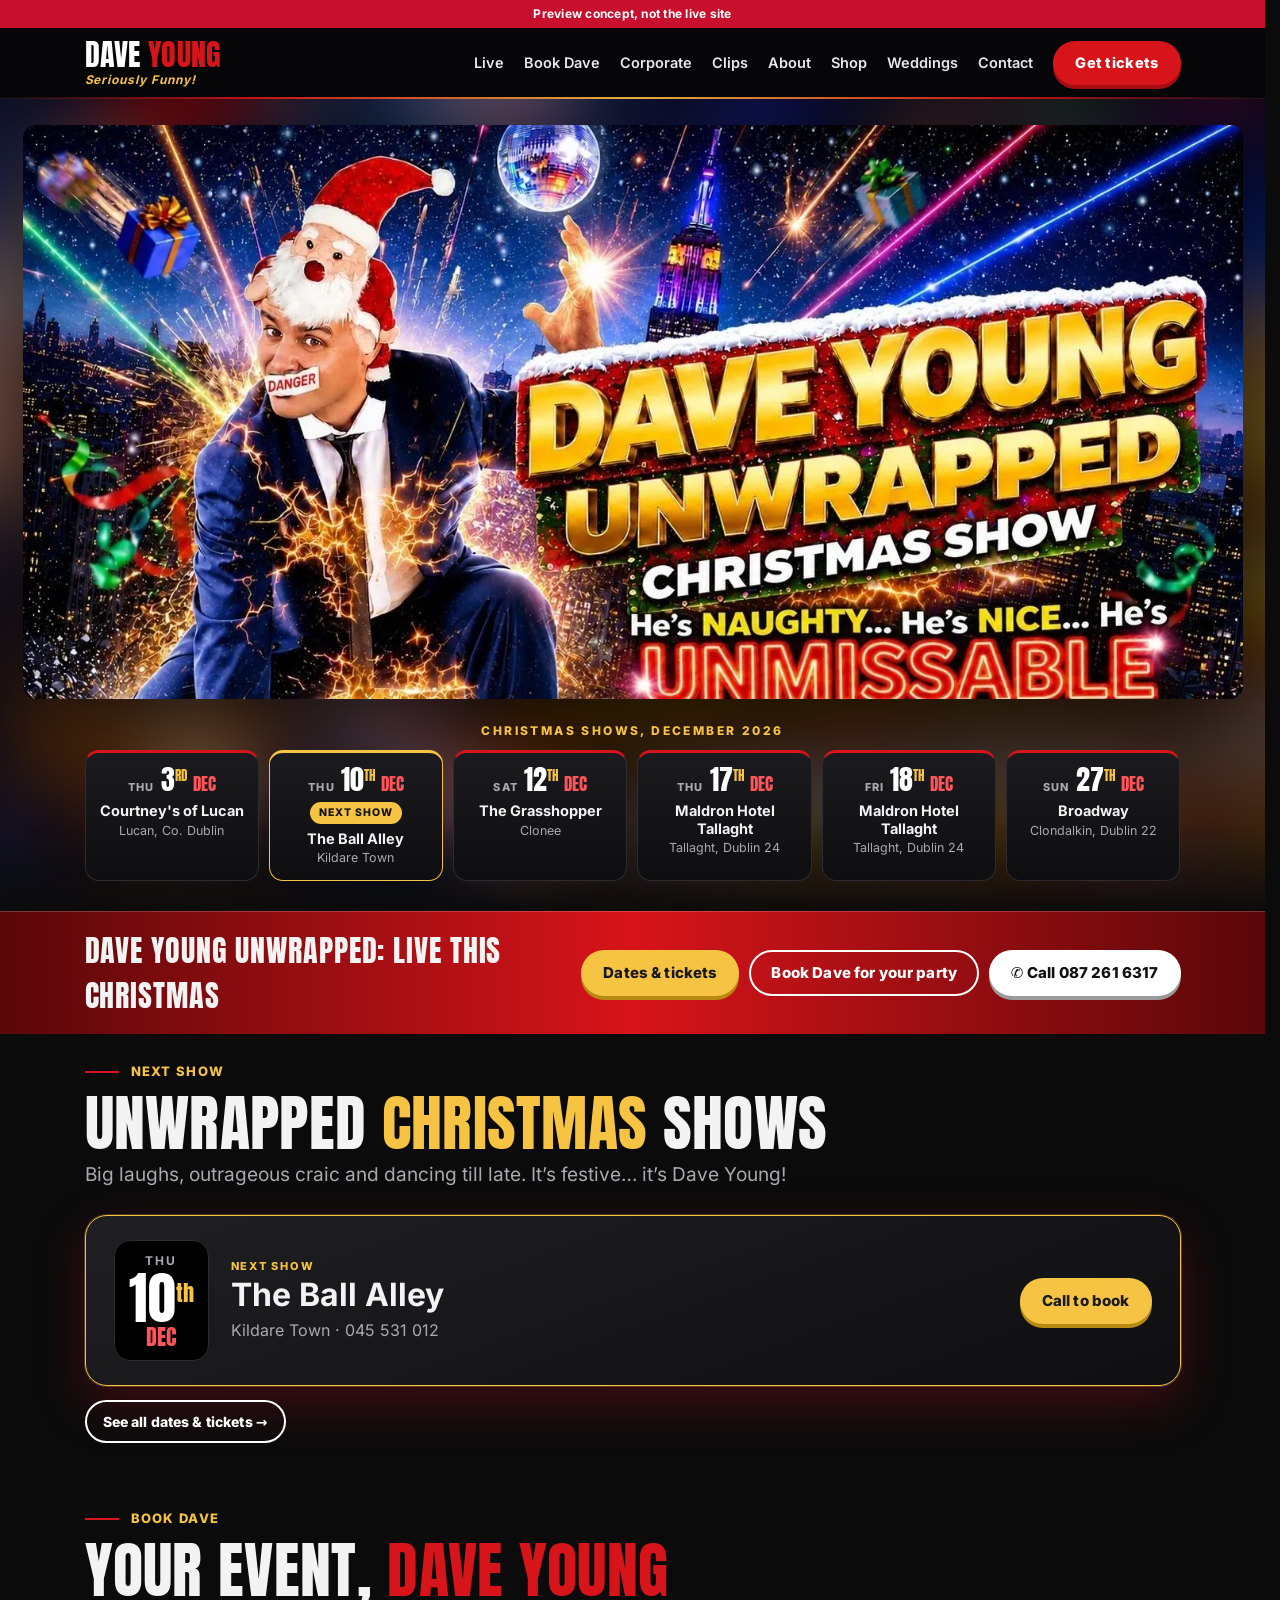
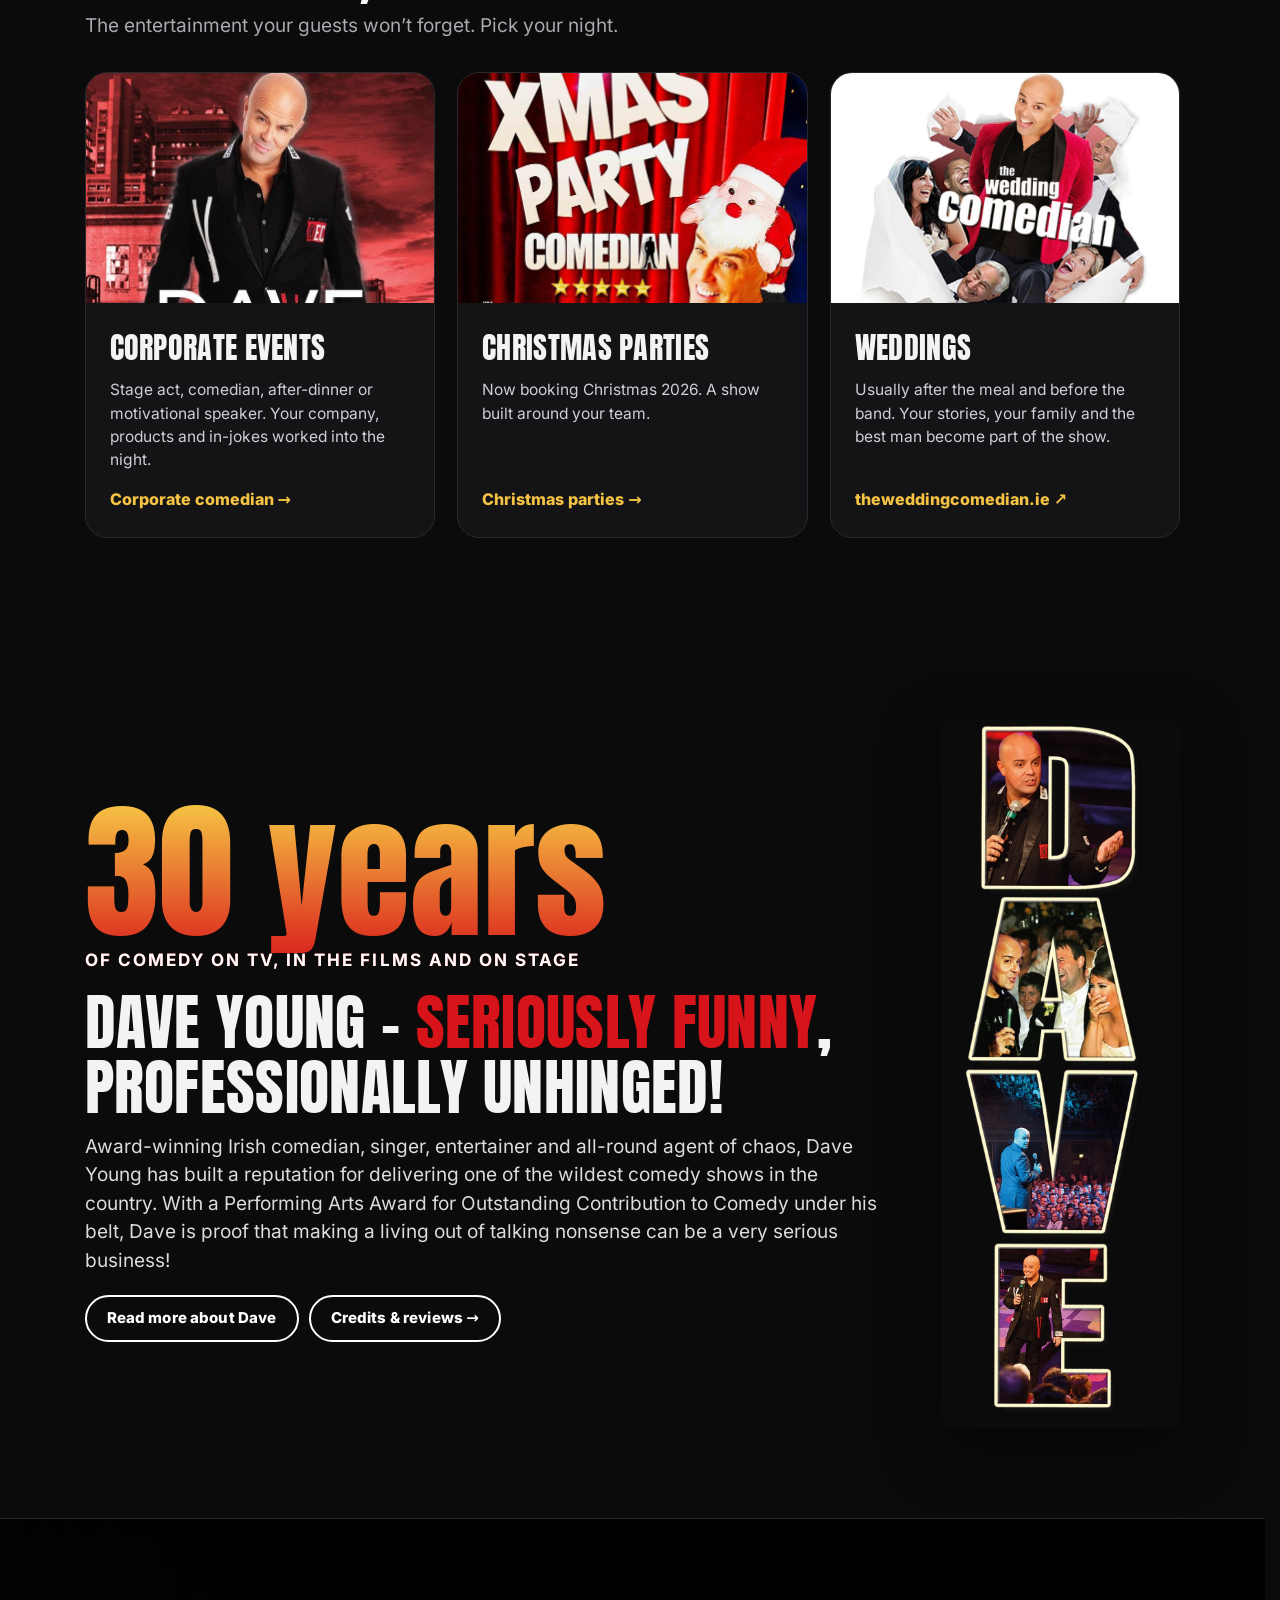
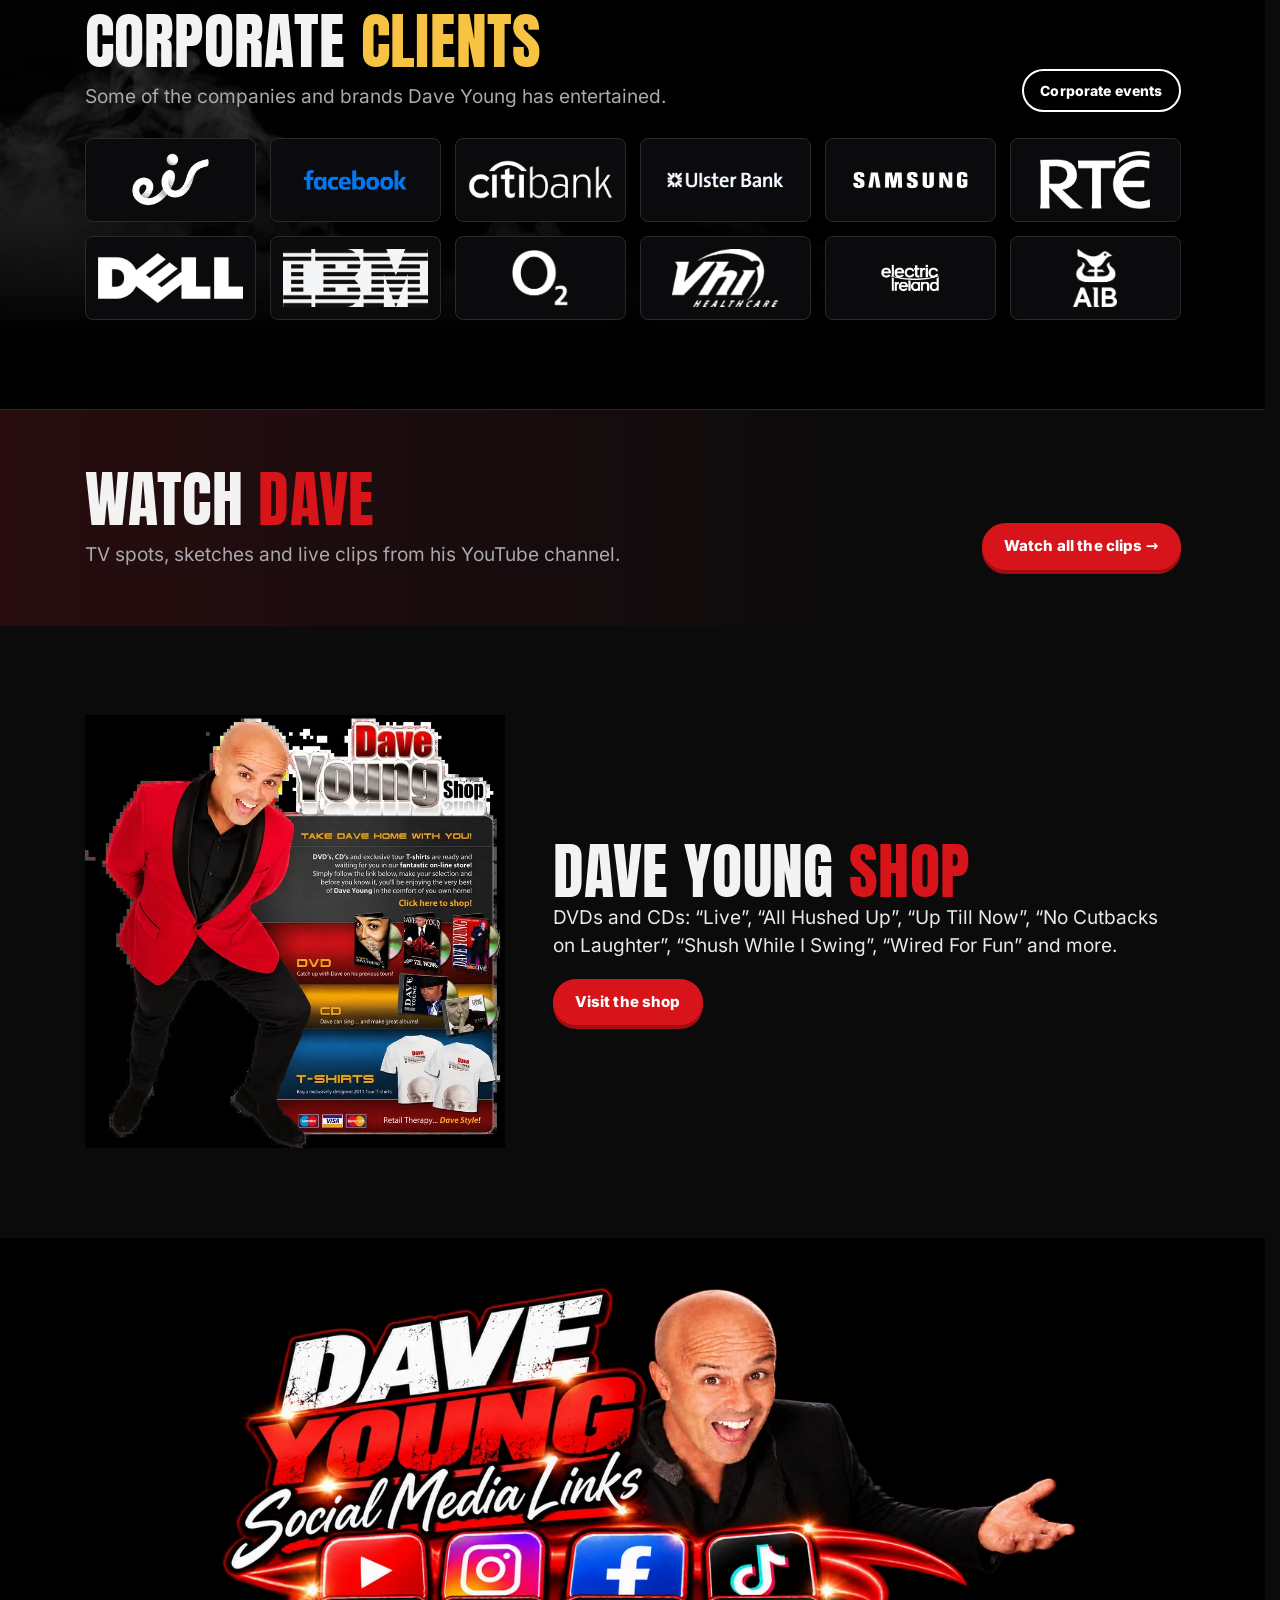
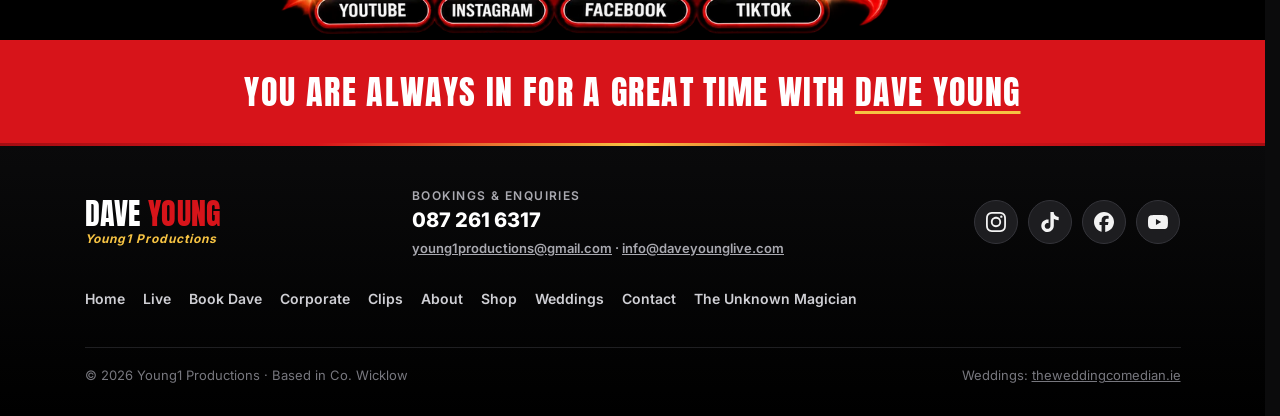
==== commit f6b8fb02: "Home: merge 30 years into the bio teaser (one place); dupes test checks topics (Christmas parties, 3" ====
--- a/index.html
+++ b/index.html
@@ -11,20 +11,19 @@
 <div data-dy="e22" class="nextshow" data-cms="nextshow"><div class="nx-date"><span class="dow">Thu</span><span class="dd">3<sup class="ord">rd</sup></span><span class="mm">Dec</span></div><div class="nx-i"><span class="nx-k">Next show</span><b>Courtney's of Lucan</b><span>Lucan, Co. Dublin · 8pm</span></div><div class="nx-a"><a class="btn red" href="https://www.universe.com/events/dave-young-live-in-lucan-dec-3-tickets-VRLH0F" target="_blank" rel="noopener">Buy tickets</a></div></div><p data-dy="e23" class="seeall"><a data-dy="e24 a4 t8" class="btn ghost sm" href="live.html">See all dates &amp; tickets &#8594;</a></p></div></section>
 <section data-dy="s3 e25" class="svcs"><div data-dy="e26" class="wrap"><p data-dy="e27 t9" class="kicker">Book Dave</p><h2 data-dy="e28 t10" class="sec">Your event, <span data-dy="e29" class="r">Dave Young</span></h2><p data-dy="e30 t11" class="lead">The entertainment your guests won&#8217;t forget. Pick your night.</p>
 <div data-dy="e31" class="svcg" data-cms="services"><a class="svc" href="corporate.html"><img src="assets/poster_dave_young.jpg" alt="Dave Young, corporate comedian" loading="lazy" width="700" height="993"><div class="svb"><h3 aria-level="2">Corporate events</h3><p>Stage act, comedian, after-dinner or motivational speaker. Your company, products and in-jokes worked into the night.</p><span class="go">Corporate comedian →</span></div></a><a class="svc" href="book.html#xmas"><img src="assets/christmas25.jpg" alt="The Xmas Party Comedian" loading="lazy" width="700" height="984"><div class="svb"><h3 aria-level="2">Christmas parties</h3><p>Now booking Christmas 2026. A show built around your team.</p><span class="go">Christmas parties →</span></div></a><a class="svc" href="https://theweddingcomedian.ie" target="_blank" rel="noopener"><img src="assets/wedding_comedian.jpg" alt="The Wedding Comedian, Dave Young" loading="lazy" width="900" height="619"><div class="svb"><h3 aria-level="2">Weddings</h3><p>Usually after the meal and before the band. Your stories, your family and the best man become part of the show.</p><span class="go">theweddingcomedian.ie ↗</span></div></a></div></div></section>
-<div data-dy="s4 e32" class="credits stat"><div data-dy="e33" class="wrap"><div data-dy="e34 t12" class="big30">30 years<small data-dy="e35">of comedy</small></div><div data-dy="e36" class="st-t"><p data-dy="e37 t13">On TV, in the films and on stage.</p><a data-dy="e38 a5 t14" class="btn ghost sm" href="about.html#credits">Credits &amp; reviews &#8594;</a></div></div></div>
-<section data-dy="s5 e39" class="aboutt"><div data-dy="e40" class="wrap aboutg">
-<div data-dy="e41"><h2 data-dy="e42 t15" class="sec">Dave Young &#8211; <span data-dy="e43" class="r">Seriously Funny</span>, Professionally Unhinged!</h2>
-<p data-dy="e44 t16" class="big">Award-winning Irish comedian, singer, entertainer and all-round agent of chaos, Dave Young has built a reputation for delivering one of the wildest comedy shows in the country. With a Performing Arts Award for Outstanding Contribution to Comedy under his belt, Dave is proof that making a living out of talking nonsense can be a very serious business!</p>
-<div data-dy="e45" class="btnrow" style="margin-top:20px"><a data-dy="e46 a6 t17" class="btn ghost" href="about.html">Read more about Dave</a></div></div>
-<div data-dy="e47" class="aboutimg"><img data-dy="e48 i1" src="assets/dave_tall.webp" alt="DAVE: photos of Dave Young on stage and with his audience" width="700" height="2072" loading="lazy"></div>
+<section data-dy="s4 e32" class="aboutt"><div data-dy="e33" class="wrap aboutg">
+<div data-dy="e34"><div data-dy="e35 t12" class="big30">30 years<small data-dy="e36">of comedy on TV, in the films and on stage</small></div><h2 data-dy="e37 t13" class="sec">Dave Young &#8211; <span data-dy="e38" class="r">Seriously Funny</span>, Professionally Unhinged!</h2>
+<p data-dy="e39 t14" class="big">Award-winning Irish comedian, singer, entertainer and all-round agent of chaos, Dave Young has built a reputation for delivering one of the wildest comedy shows in the country. With a Performing Arts Award for Outstanding Contribution to Comedy under his belt, Dave is proof that making a living out of talking nonsense can be a very serious business!</p>
+<div data-dy="e40 L0" class="btnrow" style="margin-top:20px"><a data-dy="e41 a5 t15" class="btn ghost" href="about.html">Read more about Dave</a><a data-dy="e42 a6 t16" class="btn ghost" href="about.html#credits">Credits &amp; reviews &#8594;</a></div></div>
+<div data-dy="e43" class="aboutimg"><img data-dy="e44 i1" src="assets/dave_tall.webp" alt="DAVE: photos of Dave Young on stage and with his audience" width="700" height="2072" loading="lazy"></div>
 </div></section>
-<section data-dy="s6 e49" class="clients strip"><div data-dy="e50" class="wrap"><div data-dy="e51" class="secHead"><div data-dy="e52"><h2 data-dy="e53 t18" class="sec">Corporate <span data-dy="e54" class="g">clients</span></h2><p data-dy="e55 t19" class="lead">Some of the companies and brands Dave Young has entertained.</p></div><a data-dy="e56 a7 t20" class="btn ghost sm" href="corporate.html">Corporate events</a></div><div data-dy="e57" class="logos" data-cms="clients" data-view="strip" data-limit="12"><div class="lg"><img src="assets/logo_eir.png" alt="eir" title="eir" loading="lazy" width="300" height="201"></div><div class="lg"><img src="assets/logo_facebook.png" alt="Facebook" title="Facebook" loading="lazy" width="400" height="225"></div><div class="lg"><img src="assets/logo_citibank.png" alt="Citibank" title="Citibank" loading="lazy" width="400" height="108"></div><div class="lg"><img src="assets/logo_ulsterbank.png" alt="Ulster Bank" title="Ulster Bank" loading="lazy" width="400" height="121"></div><div class="lg"><img src="assets/logo_samsung.png" alt="Samsung" title="Samsung" loading="lazy" width="400" height="177"></div><div class="lg"><img src="assets/logo_rte.png" alt="RTÉ" title="RTÉ" loading="lazy" width="300" height="159"></div><div class="lg"><img src="assets/logo_dell.png" alt="Dell" title="Dell" loading="lazy" width="400" height="138"></div><div class="lg"><img src="assets/logo_ibm.png" alt="IBM" title="IBM" loading="lazy" width="400" height="160"></div><div class="lg"><img src="assets/logo_o2.png" alt="O2" title="O2" loading="lazy" width="256" height="253"></div><div class="lg"><img src="assets/logo_vhi.png" alt="VHI" title="VHI" loading="lazy" width="290" height="159"></div><div class="lg"><img src="assets/logo_electricireland.png" alt="Electric Ireland" title="Electric Ireland" loading="lazy" width="251" height="201"></div><div class="lg"><img src="assets/logo_aib.png" alt="AIB" title="AIB" loading="lazy" width="400" height="517"></div></div></div></section>
-<section data-dy="s7 e58" id="clips" class="clips cta-clips"><div data-dy="e59" class="wrap"><div data-dy="e60" class="secHead"><div data-dy="e61"><h2 data-dy="e62 t21" class="sec">Watch <span data-dy="e63" class="r">Dave</span></h2><p data-dy="e64 t22" class="lead">TV spots, sketches and live clips from his YouTube channel.</p></div><a data-dy="e65 a8 t23" class="btn red" href="clips.html">Watch all the clips &#8594;</a></div></div></section>
-<section data-dy="s8 e66" class="shopt"><div data-dy="e67" class="wrap shopg"><img data-dy="e68 i2" src="assets/shop_promo.webp" width="971" height="1000" alt="Dave Young Shop" loading="lazy">
-<div data-dy="e69"><h2 data-dy="e70 t24" class="sec">Dave Young <span data-dy="e71" class="r">Shop</span></h2><p data-dy="e72 t25" class="big">DVDs and CDs: &#8220;Live&#8221;, &#8220;All Hushed Up&#8221;, &#8220;Up Till Now&#8221;, &#8220;No Cutbacks on Laughter&#8221;, &#8220;Shush While I Swing&#8221;, &#8220;Wired For Fun&#8221; and more.</p><div data-dy="e73" class="btnrow" style="margin-top:18px"><a data-dy="e74 a9 t26" class="btn red" href="shop.html">Visit the shop</a></div></div></div></section>
-<div data-dy="s9 e75" class="socban"><div data-dy="e76" class="sbi"><img data-dy="e77 i3" src="assets/social_links_header.webp" alt="Dave Young Social Media Links: YouTube, Instagram, Facebook, TikTok" width="1200" height="480"><a data-dy="e78 a10" class="hot" style="left:14.69%;top:68.36%;width:12.54%;height:26.55%" href="https://www.youtube.com/user/daveyounglive" target="_blank" rel="noopener" aria-label="Dave Young on Youtube"></a><a data-dy="e79 a11" class="hot" style="left:28.70%;top:68.36%;width:11.07%;height:27.97%" href="https://www.instagram.com/daveyoungcomedian/?hl=en" target="_blank" rel="noopener" aria-label="Dave Young on Instagram"></a><a data-dy="e80 a12" class="hot" style="left:43.73%;top:68.36%;width:12.54%;height:27.97%" href="https://www.facebook.com/young1productions/" target="_blank" rel="noopener" aria-label="Dave Young on Facebook"></a><a data-dy="e81 a13" class="hot" style="left:58.42%;top:68.36%;width:12.54%;height:27.97%" href="https://www.tiktok.com/@daveyoungcomedian" target="_blank" rel="noopener" aria-label="Dave Young on Tiktok"></a></div></div>
+<section data-dy="s5 e45" class="clients strip"><div data-dy="e46" class="wrap"><div data-dy="e47" class="secHead"><div data-dy="e48"><h2 data-dy="e49 t17" class="sec">Corporate <span data-dy="e50" class="g">clients</span></h2><p data-dy="e51 t18" class="lead">Some of the companies and brands Dave Young has entertained.</p></div><a data-dy="e52 a7 t19" class="btn ghost sm" href="corporate.html">Corporate events</a></div><div data-dy="e53" class="logos" data-cms="clients" data-view="strip" data-limit="12"><div class="lg"><img src="assets/logo_eir.png" alt="eir" title="eir" loading="lazy" width="300" height="201"></div><div class="lg"><img src="assets/logo_facebook.png" alt="Facebook" title="Facebook" loading="lazy" width="400" height="225"></div><div class="lg"><img src="assets/logo_citibank.png" alt="Citibank" title="Citibank" loading="lazy" width="400" height="108"></div><div class="lg"><img src="assets/logo_ulsterbank.png" alt="Ulster Bank" title="Ulster Bank" loading="lazy" width="400" height="121"></div><div class="lg"><img src="assets/logo_samsung.png" alt="Samsung" title="Samsung" loading="lazy" width="400" height="177"></div><div class="lg"><img src="assets/logo_rte.png" alt="RTÉ" title="RTÉ" loading="lazy" width="300" height="159"></div><div class="lg"><img src="assets/logo_dell.png" alt="Dell" title="Dell" loading="lazy" width="400" height="138"></div><div class="lg"><img src="assets/logo_ibm.png" alt="IBM" title="IBM" loading="lazy" width="400" height="160"></div><div class="lg"><img src="assets/logo_o2.png" alt="O2" title="O2" loading="lazy" width="256" height="253"></div><div class="lg"><img src="assets/logo_vhi.png" alt="VHI" title="VHI" loading="lazy" width="290" height="159"></div><div class="lg"><img src="assets/logo_electricireland.png" alt="Electric Ireland" title="Electric Ireland" loading="lazy" width="251" height="201"></div><div class="lg"><img src="assets/logo_aib.png" alt="AIB" title="AIB" loading="lazy" width="400" height="517"></div></div></div></section>
+<section data-dy="s6 e54" id="clips" class="clips cta-clips"><div data-dy="e55" class="wrap"><div data-dy="e56" class="secHead"><div data-dy="e57"><h2 data-dy="e58 t20" class="sec">Watch <span data-dy="e59" class="r">Dave</span></h2><p data-dy="e60 t21" class="lead">TV spots, sketches and live clips from his YouTube channel.</p></div><a data-dy="e61 a8 t22" class="btn red" href="clips.html">Watch all the clips &#8594;</a></div></div></section>
+<section data-dy="s7 e62" class="shopt"><div data-dy="e63" class="wrap shopg"><img data-dy="e64 i2" src="assets/shop_promo.webp" width="971" height="1000" alt="Dave Young Shop" loading="lazy">
+<div data-dy="e65"><h2 data-dy="e66 t23" class="sec">Dave Young <span data-dy="e67" class="r">Shop</span></h2><p data-dy="e68 t24" class="big">DVDs and CDs: &#8220;Live&#8221;, &#8220;All Hushed Up&#8221;, &#8220;Up Till Now&#8221;, &#8220;No Cutbacks on Laughter&#8221;, &#8220;Shush While I Swing&#8221;, &#8220;Wired For Fun&#8221; and more.</p><div data-dy="e69" class="btnrow" style="margin-top:18px"><a data-dy="e70 a9 t25" class="btn red" href="shop.html">Visit the shop</a></div></div></div></section>
+<div data-dy="s8 e71" class="socban"><div data-dy="e72" class="sbi"><img data-dy="e73 i3" src="assets/social_links_header.webp" alt="Dave Young Social Media Links: YouTube, Instagram, Facebook, TikTok" width="1200" height="480"><a data-dy="e74 a10" class="hot" style="left:14.69%;top:68.36%;width:12.54%;height:26.55%" href="https://www.youtube.com/user/daveyounglive" target="_blank" rel="noopener" aria-label="Dave Young on Youtube"></a><a data-dy="e75 a11" class="hot" style="left:28.70%;top:68.36%;width:11.07%;height:27.97%" href="https://www.instagram.com/daveyoungcomedian/?hl=en" target="_blank" rel="noopener" aria-label="Dave Young on Instagram"></a><a data-dy="e76 a12" class="hot" style="left:43.73%;top:68.36%;width:12.54%;height:27.97%" href="https://www.facebook.com/young1productions/" target="_blank" rel="noopener" aria-label="Dave Young on Facebook"></a><a data-dy="e77 a13" class="hot" style="left:58.42%;top:68.36%;width:12.54%;height:27.97%" href="https://www.tiktok.com/@daveyoungcomedian" target="_blank" rel="noopener" aria-label="Dave Young on Tiktok"></a></div></div>
 
-<div data-dy="s10 e82" class="tagband"><div data-dy="e83" class="wrap"><p data-dy="e84 t27">You are always in for a great time with <span data-dy="e85" class="r">Dave Young</span></p></div></div>
+<div data-dy="s9 e78" class="tagband"><div data-dy="e79" class="wrap"><p data-dy="e80 t26">You are always in for a great time with <span data-dy="e81" class="r">Dave Young</span></p></div></div>
 </main>
 <footer data-dy="e33" id="contact"><div data-dy="e34" class="wrap">
 <div data-dy="e35"><div data-dy="e36" class="brand"><span data-dy="e37 t23" class="d">Dave</span> <span data-dy="e38 t24" class="y">Young</span><small data-dy="e39 t25">Young1 Productions</small></div></div>
--- a/ui.css
+++ b/ui.css
@@ -204,3 +204,6 @@
 /* v3.2 tighten home rhythm */
 #live{padding-bottom:26px}#live+.svcs{padding-top:40px}#live .seeall{margin-top:14px}
 :where(img[width][height]){height:auto}
+.aboutt .big30{font-family:Anton,'Anton Fb',Impact,sans-serif;font-size:clamp(76px,12vw,150px);line-height:.9;background:linear-gradient(180deg,var(--gold),var(--red));-webkit-background-clip:text;background-clip:text;color:transparent;margin-bottom:18px}
+.aboutt .big30 small{display:block;-webkit-text-fill-color:#fff;color:#fff;font:700 clamp(13px,1.5vw,17px)/1.3 Inter,sans-serif;letter-spacing:.12em;text-transform:uppercase;margin-top:10px}
+.aboutt .btnrow{gap:10px}
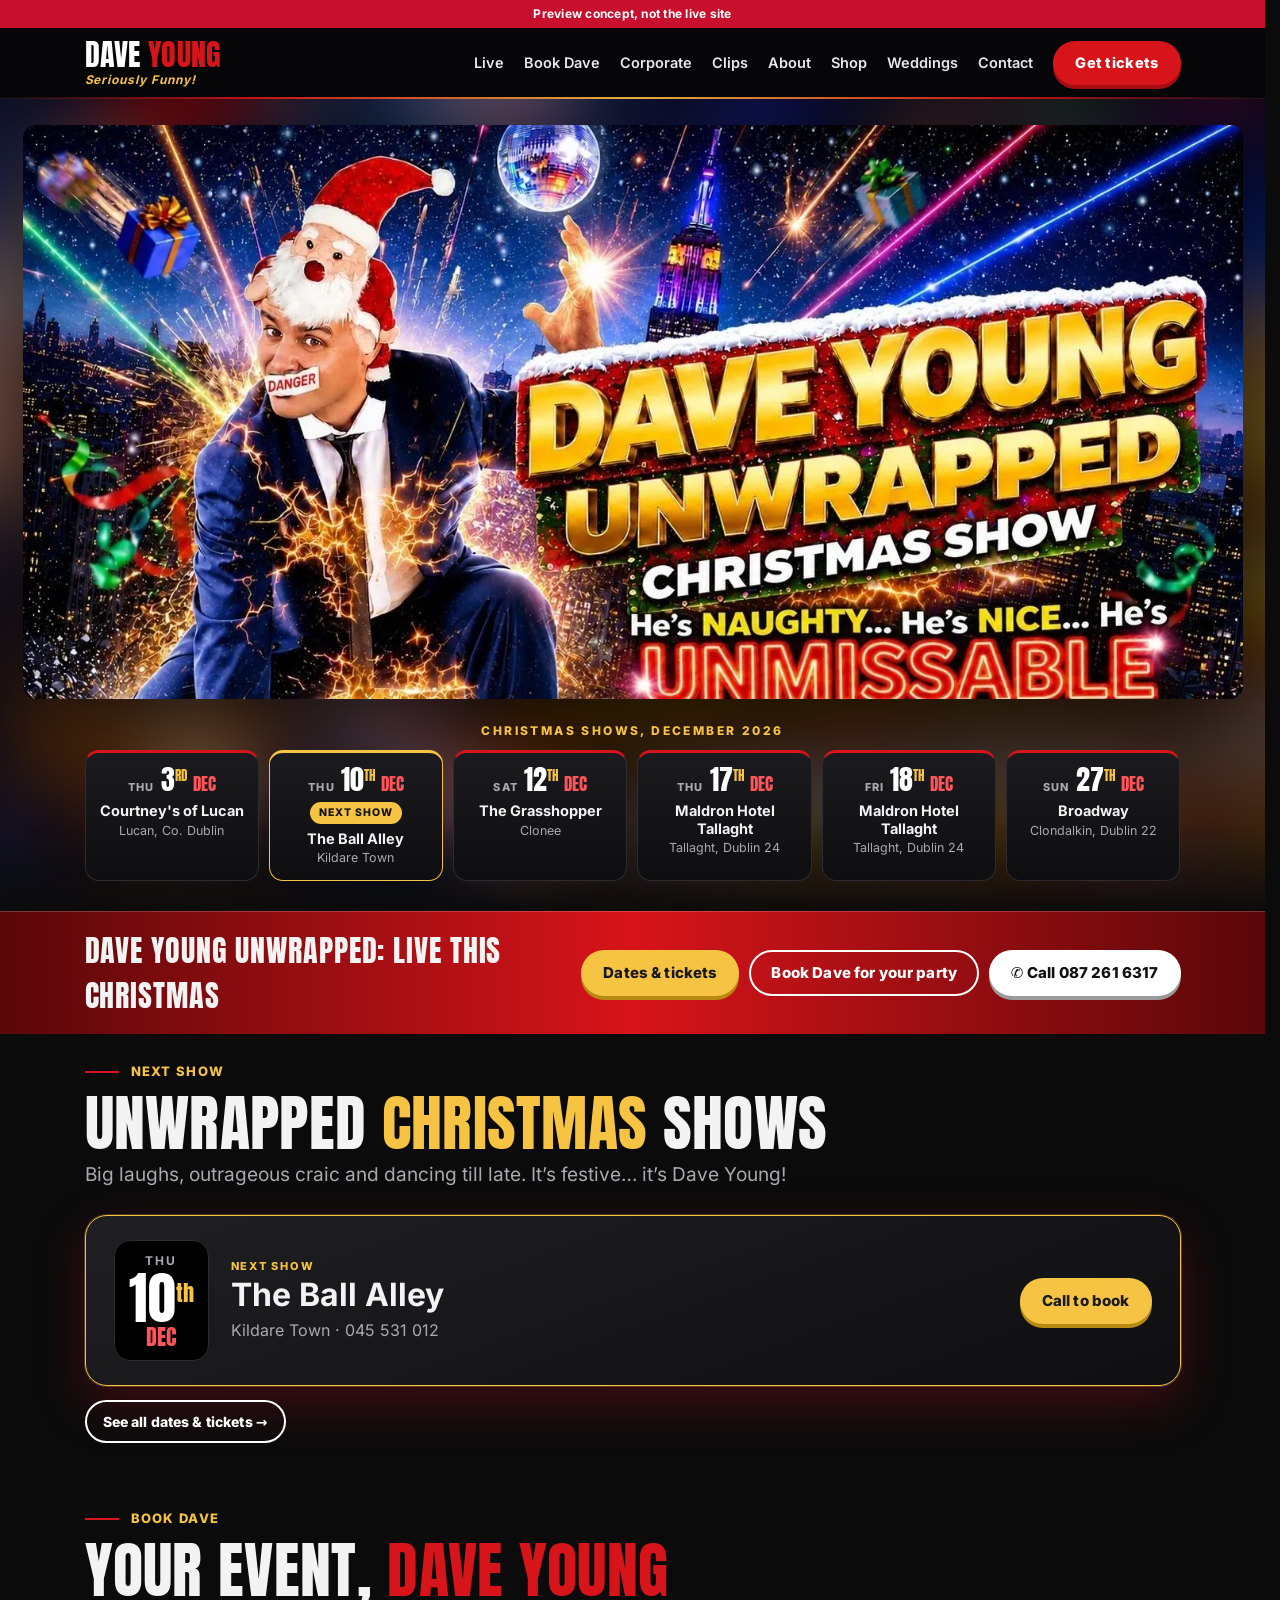
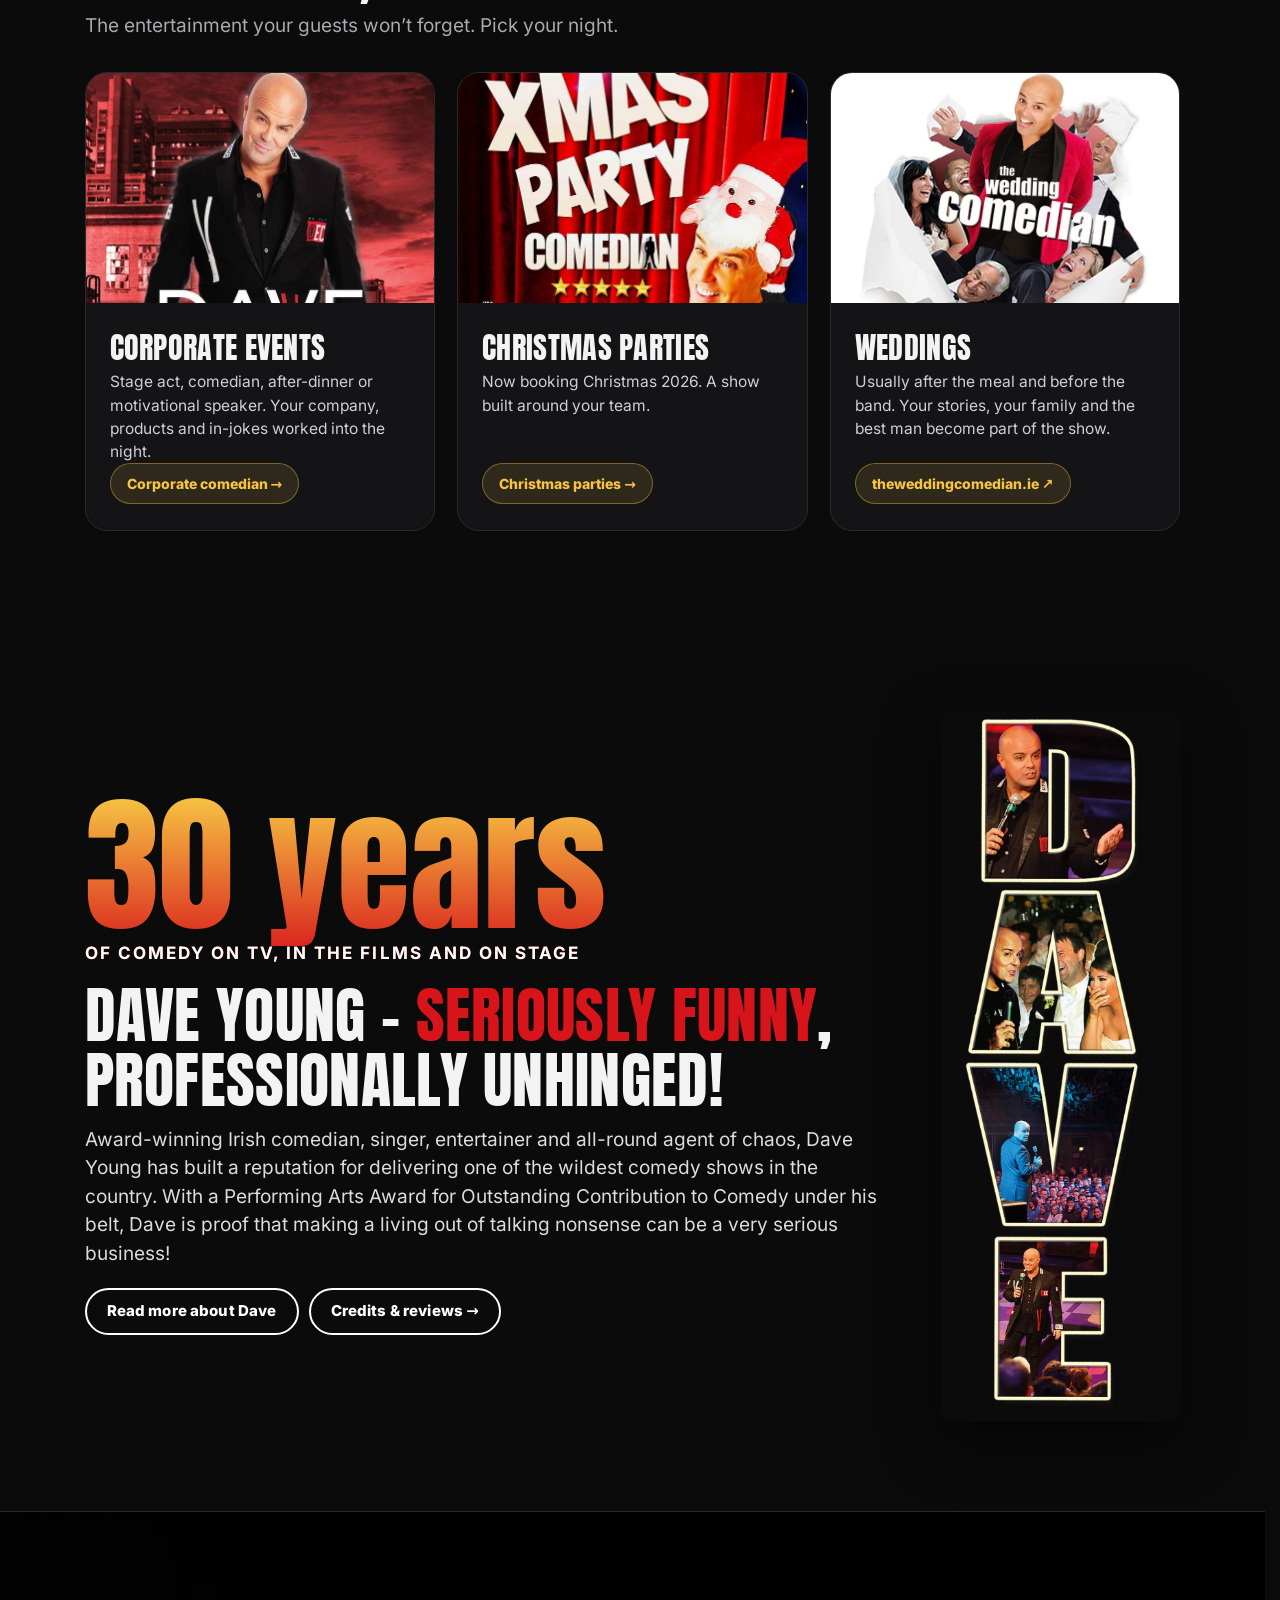
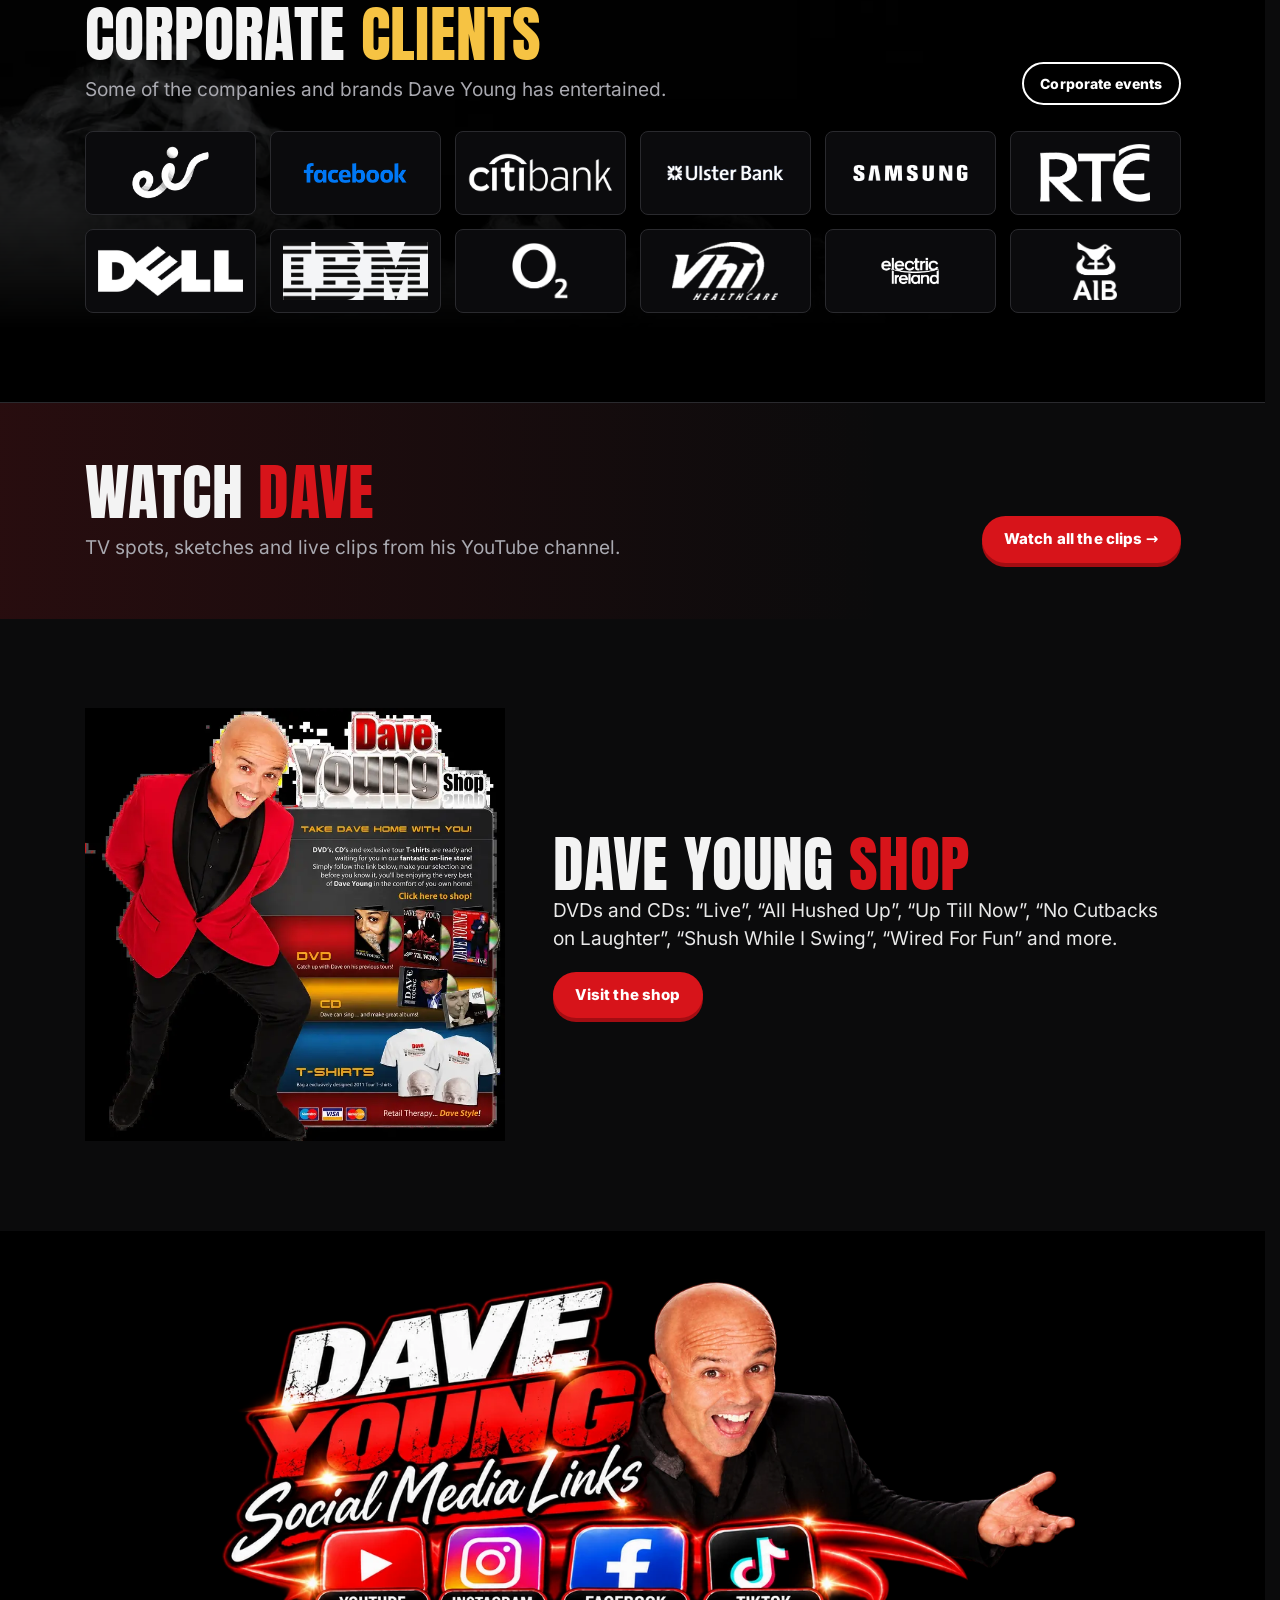
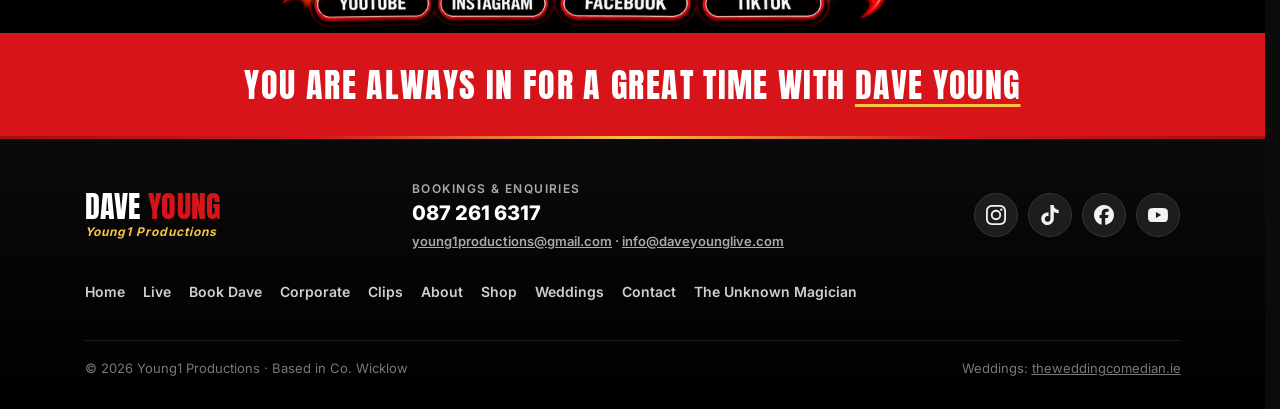
==== commit e8515416: "Editor: weekday-tolerant typed dates + example hint, hint toast when opening Shared content, no prel" ====
--- a/index.html
+++ b/index.html
@@ -1,4 +1,4 @@
-<!doctype html><html lang="en-IE"><head><link rel="icon" href="data:,"><meta charset="utf-8"><meta name="viewport" content="width=device-width,initial-scale=1"><meta name="robots" content="noindex, nofollow"><meta name="theme-color" content="#0b0b0c"><title>Dave Young | Irish Comedian | Unwrapped Christmas Shows &amp; Party Bookings</title><meta name="description" content="Dave Young, Irish comedian: Unwrapped Christmas shows in December 2026, plus corporate events, weddings and Christmas party bookings."><meta property="og:title" content="Dave Young | Irish Comedian | Unwrapped Christmas Shows &amp; Party Bookings"><meta property="og:description" content="Dave Young, Irish comedian: Unwrapped Christmas shows in December 2026, plus corporate events, weddings and Christmas party bookings."><meta property="og:image" content="assets/banner_xmass26.jpg"><meta name="twitter:card" content="summary_large_image"><link rel="preload" as="image" href="assets/banner_hero.webp" imagesrcset="assets/banner_hero_800.webp 800w, assets/banner_hero.webp 1537w" imagesizes="(max-width:900px) 100vw, 1220px" fetchpriority="high"><link rel="preload" href="assets/font_anton.woff2" as="font" type="font/woff2" crossorigin><link rel="preload" href="assets/font_inter.woff2" as="font" type="font/woff2" crossorigin>
+<!doctype html><html lang="en-IE"><head><link rel="icon" href="data:,"><meta charset="utf-8"><meta name="viewport" content="width=device-width,initial-scale=1"><meta name="robots" content="noindex, nofollow"><meta name="theme-color" content="#0b0b0c"><title>Dave Young | Irish Comedian | Unwrapped Christmas Shows &amp; Party Bookings</title><meta name="description" content="Dave Young, Irish comedian: Unwrapped Christmas shows in December 2026, plus corporate events, weddings and Christmas party bookings."><meta property="og:title" content="Dave Young | Irish Comedian | Unwrapped Christmas Shows &amp; Party Bookings"><meta property="og:description" content="Dave Young, Irish comedian: Unwrapped Christmas shows in December 2026, plus corporate events, weddings and Christmas party bookings."><meta property="og:image" content="assets/banner_xmass26.jpg"><meta name="twitter:card" content="summary_large_image"><link rel="preload" as="image" href="assets/banner_hero.webp" imagesrcset="assets/banner_hero_800.webp 800w, assets/banner_hero.webp 1537w" imagesizes="(max-width:900px) 100vw, 1220px" fetchpriority="high"><script>if(!/[?&]edit=1/.test(location.search))["anton","inter"].forEach(function(n){var l=document.createElement("link");l.rel="preload";l.as="font";l.type="font/woff2";l.crossOrigin="";l.setAttribute("data-gen","");l.href="assets/font_"+n+".woff2";document.head.appendChild(l)})</script>
 <link rel="stylesheet" href="style.css"><link rel="stylesheet" href="site.css"><link rel="stylesheet" href="ui.css"><script type="application/ld+json" id="dy-ld">{"@context":"https://schema.org","@graph":[{"@type":"Person","name":"Dave Young","jobTitle":"Comedian","url":"https://apexagenticsuk.github.io/dave-preview/","sameAs":["https://www.instagram.com/daveyoungcomedian/","https://www.tiktok.com/@daveyoungcomedian","https://www.facebook.com/young1productions","https://www.youtube.com/channel/UC69YekDNHcfEC4mzChaOf6A"]},{"@type":"Event","name":"Dave Young Unwrapped – Christmas Show","startDate":"2026-12-03T20:00:00","eventAttendanceMode":"https://schema.org/OfflineEventAttendanceMode","eventStatus":"https://schema.org/EventScheduled","location":{"@type":"Place","name":"Courtney's of Lucan","address":{"@type":"PostalAddress","addressLocality":"Lucan, Co. Dublin","addressCountry":"IE"}},"url":"https://apexagenticsuk.github.io/dave-preview/live.html","performer":{"@type":"Person","name":"Dave Young"},"organizer":{"@type":"Organization","name":"Young1 Productions"},"offers":{"@type":"Offer","url":"https://www.universe.com/events/dave-young-live-in-lucan-dec-3-tickets-VRLH0F","availability":"https://schema.org/InStock"}},{"@type":"Event","name":"Dave Young Unwrapped – Christmas Show","startDate":"2026-12-10","eventAttendanceMode":"https://schema.org/OfflineEventAttendanceMode","eventStatus":"https://schema.org/EventScheduled","location":{"@type":"Place","name":"The Ball Alley","address":{"@type":"PostalAddress","addressLocality":"Kildare Town","addressCountry":"IE"}},"url":"https://apexagenticsuk.github.io/dave-preview/live.html","performer":{"@type":"Person","name":"Dave Young"},"organizer":{"@type":"Organization","name":"Young1 Productions"}},{"@type":"Event","name":"Dave Young Unwrapped – Christmas Show","startDate":"2026-12-12T20:00:00","eventAttendanceMode":"https://schema.org/OfflineEventAttendanceMode","eventStatus":"https://schema.org/EventScheduled","location":{"@type":"Place","name":"The Grasshopper","address":{"@type":"PostalAddress","addressLocality":"Clonee","addressCountry":"IE"}},"url":"https://apexagenticsuk.github.io/dave-preview/live.html","performer":{"@type":"Person","name":"Dave Young"},"organizer":{"@type":"Organization","name":"Young1 Productions"},"offers":{"@type":"Offer","url":"https://www.eventbrite.ie/e/dave-young-unwrapped-christmas-show-at-the-grasshopper-clonee-tickets-2001574701814","availability":"https://schema.org/InStock"}},{"@type":"Event","name":"Dave Young Unwrapped – Christmas Show","startDate":"2026-12-17T20:00:00","eventAttendanceMode":"https://schema.org/OfflineEventAttendanceMode","eventStatus":"https://schema.org/EventScheduled","location":{"@type":"Place","name":"Maldron Hotel Tallaght","address":{"@type":"PostalAddress","addressLocality":"Tallaght, Dublin 24","addressCountry":"IE"}},"url":"https://apexagenticsuk.github.io/dave-preview/live.html","performer":{"@type":"Person","name":"Dave Young"},"organizer":{"@type":"Organization","name":"Young1 Productions"},"offers":{"@type":"Offer","url":"https://www.eventbrite.ie/e/dave-young-unwrapped-christmas-show-tickets-2001060687383","availability":"https://schema.org/InStock"}},{"@type":"Event","name":"Dave Young Unwrapped – Christmas Show","startDate":"2026-12-18T20:00:00","eventAttendanceMode":"https://schema.org/OfflineEventAttendanceMode","eventStatus":"https://schema.org/EventScheduled","location":{"@type":"Place","name":"Maldron Hotel Tallaght","address":{"@type":"PostalAddress","addressLocality":"Tallaght, Dublin 24","addressCountry":"IE"}},"url":"https://apexagenticsuk.github.io/dave-preview/live.html","performer":{"@type":"Person","name":"Dave Young"},"organizer":{"@type":"Organization","name":"Young1 Productions"},"offers":{"@type":"Offer","url":"https://www.eventbrite.ie/e/dave-young-unwrapped-christmas-show-tickets-2001060687383","availability":"https://schema.org/InStock"}},{"@type":"Event","name":"Dave Young Unwrapped – Christmas Show","startDate":"2026-12-27T20:00:00","eventAttendanceMode":"https://schema.org/OfflineEventAttendanceMode","eventStatus":"https://schema.org/EventScheduled","location":{"@type":"Place","name":"Broadway","address":{"@type":"PostalAddress","addressLocality":"Clondalkin, Dublin 22","addressCountry":"IE"}},"url":"https://apexagenticsuk.github.io/dave-preview/live.html","performer":{"@type":"Person","name":"Dave Young"},"organizer":{"@type":"Organization","name":"Young1 Productions"},"offers":{"@type":"Offer","url":"https://www.universe.com/events/dave-young-clondalkin-dec-27-tickets-FP3ZVX","availability":"https://schema.org/InStock"}}]}</script></head><body><div class="proto">Preview concept, not the live site</div><header data-dy="e0" class="top"><a data-dy="e1 a0 t0" class="skip" href="#main">Skip to content</a><div data-dy="e2" class="wrap">
 <a data-dy="e3 a1" class="brand" href="index.html"><span data-dy="e4 t1" class="d">Dave</span> <span data-dy="e5 t2" class="y">Young</span><small data-dy="e6 t3">Seriously Funny!</small></a>
 <nav data-dy="e7" class="main" aria-label="Main"><a data-dy="e8 a2 t4" href="live.html">Live</a><a data-dy="e9 a3 t5" href="book.html">Book Dave</a><a data-dy="e10 a4 t6" href="corporate.html">Corporate</a><a data-dy="e11 a5 t7" href="clips.html">Clips</a><a data-dy="e12 a6 t8" href="about.html">About</a><a data-dy="e13 a7 t9" href="shop.html">Shop</a><a data-dy="e14 a8 t10" href="https://theweddingcomedian.ie" target="_blank" rel="noopener">Weddings</a><a data-dy="e15 a9 t11" href="contact.html">Contact</a><a data-dy="e16 a10 t12" class="btn red sm" href="live.html">Get tickets</a></nav>
--- a/style.css
+++ b/style.css
@@ -1,6 +1,6 @@
 @font-face{font-family:'Anton Fb';src:local('Arial Narrow'),local('Arial Bold'),local('Arial');size-adjust:82%;ascent-override:115%;descent-override:30%;line-gap-override:0%}
-@font-face{font-family:'Anton';font-style:normal;font-weight:400;font-display:optional;src:url(assets/font_anton.woff2) format('woff2');unicode-range:U+0000-00FF, U+0131, U+0152-0153, U+02BB-02BC, U+02C6, U+02DA, U+02DC, U+0304, U+0308, U+0329, U+2000-206F, U+20AC, U+2122, U+2191, U+2193, U+2212, U+2215, U+FEFF, U+FFFD}
-@font-face{font-family:'Inter';font-style:normal;font-weight:400 800;font-display:optional;src:url(assets/font_inter.woff2) format('woff2');unicode-range:U+0000-00FF, U+0131, U+0152-0153, U+02BB-02BC, U+02C6, U+02DA, U+02DC, U+0304, U+0308, U+0329, U+2000-206F, U+20AC, U+2122, U+2191, U+2193, U+2212, U+2215, U+FEFF, U+FFFD}
+@font-face{font-family:'Anton';font-style:normal;font-weight:400;font-display:swap;src:url(assets/font_anton.woff2) format('woff2');unicode-range:U+0000-00FF, U+0131, U+0152-0153, U+02BB-02BC, U+02C6, U+02DA, U+02DC, U+0304, U+0308, U+0329, U+2000-206F, U+20AC, U+2122, U+2191, U+2193, U+2212, U+2215, U+FEFF, U+FFFD}
+@font-face{font-family:'Inter';font-style:normal;font-weight:400 800;font-display:swap;src:url(assets/font_inter.woff2) format('woff2');unicode-range:U+0000-00FF, U+0131, U+0152-0153, U+02BB-02BC, U+02C6, U+02DA, U+02DC, U+0304, U+0308, U+0329, U+2000-206F, U+20AC, U+2122, U+2191, U+2193, U+2212, U+2215, U+FEFF, U+FFFD}
 :root{--red:#d7141a;--red2:#a30d12;--gold:#f6c343;--bg:#0b0b0c;--panel:#151517;--line:#2a2a2e;--txt:#f3f3f3;--mut:#a9a9b0}
 *{box-sizing:border-box;margin:0;padding:0}
 body{background:var(--bg);color:var(--txt);font-family:Inter,system-ui,sans-serif;font-size:16px;line-height:1.5}
--- a/ui.css
+++ b/ui.css
@@ -207,3 +207,13 @@
 .aboutt .big30{font-family:Anton,'Anton Fb',Impact,sans-serif;font-size:clamp(76px,12vw,150px);line-height:.9;background:linear-gradient(180deg,var(--gold),var(--red));-webkit-background-clip:text;background-clip:text;color:transparent;margin-bottom:18px}
 .aboutt .big30 small{display:block;-webkit-text-fill-color:#fff;color:#fff;font:700 clamp(13px,1.5vw,17px)/1.3 Inter,sans-serif;letter-spacing:.12em;text-transform:uppercase;margin-top:10px}
 .aboutt .btnrow{gap:10px}
+/* v3.2 richer cards at tablet/phone: horizontal feature cards on tablet, pill links, gold accent */
+.svc .go{display:inline-flex;align-items:center;gap:6px;align-self:flex-start;margin-top:auto;padding:9px 16px;border-radius:999px;background:rgba(246,195,67,.12);border:1px solid rgba(246,195,67,.4);font-size:14px;max-width:100%}
+.svc .svb{display:flex;flex-direction:column;flex:1;gap:0}
+@media (min-width:601px) and (max-width:900px){
+ .svcg{grid-template-columns:1fr;gap:20px}
+ .svc{display:grid;grid-template-columns:44% 1fr;min-height:250px}
+ .svc{grid-auto-rows:minmax(260px,auto)}.svc img{height:0;min-height:100%;object-position:center 18%}
+ .svc .svb{padding:26px 28px;justify-content:center;gap:2px}.svc .svb h3{font-size:28px}.svc .svb p{font-size:16px;line-height:1.55;margin:8px 0 18px}.svc .go{margin-top:0}
+}
+@media (max-width:600px){.svc .svb{padding:22px 22px 24px}.svc .svb h3{font-size:26px}.svc img{height:220px}.svcg{gap:18px}.svc{border-top:3px solid var(--gold)}}
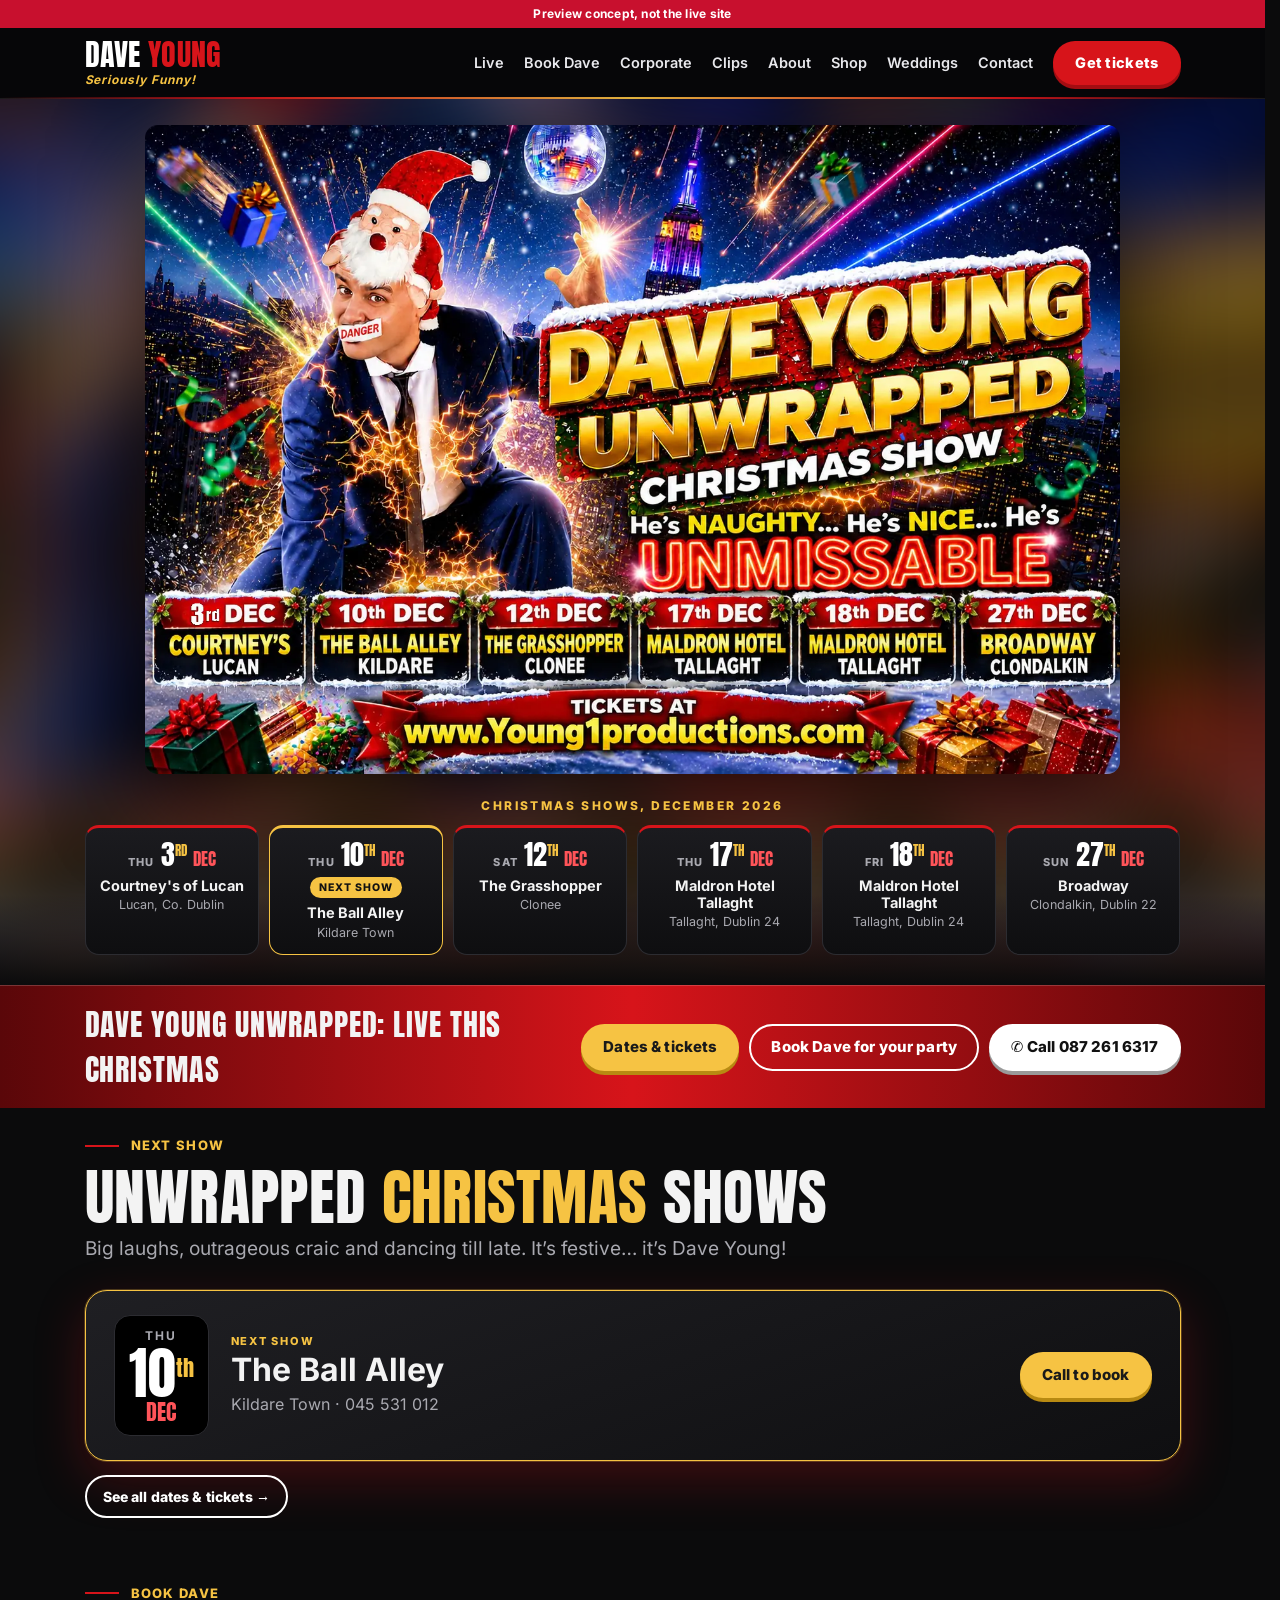
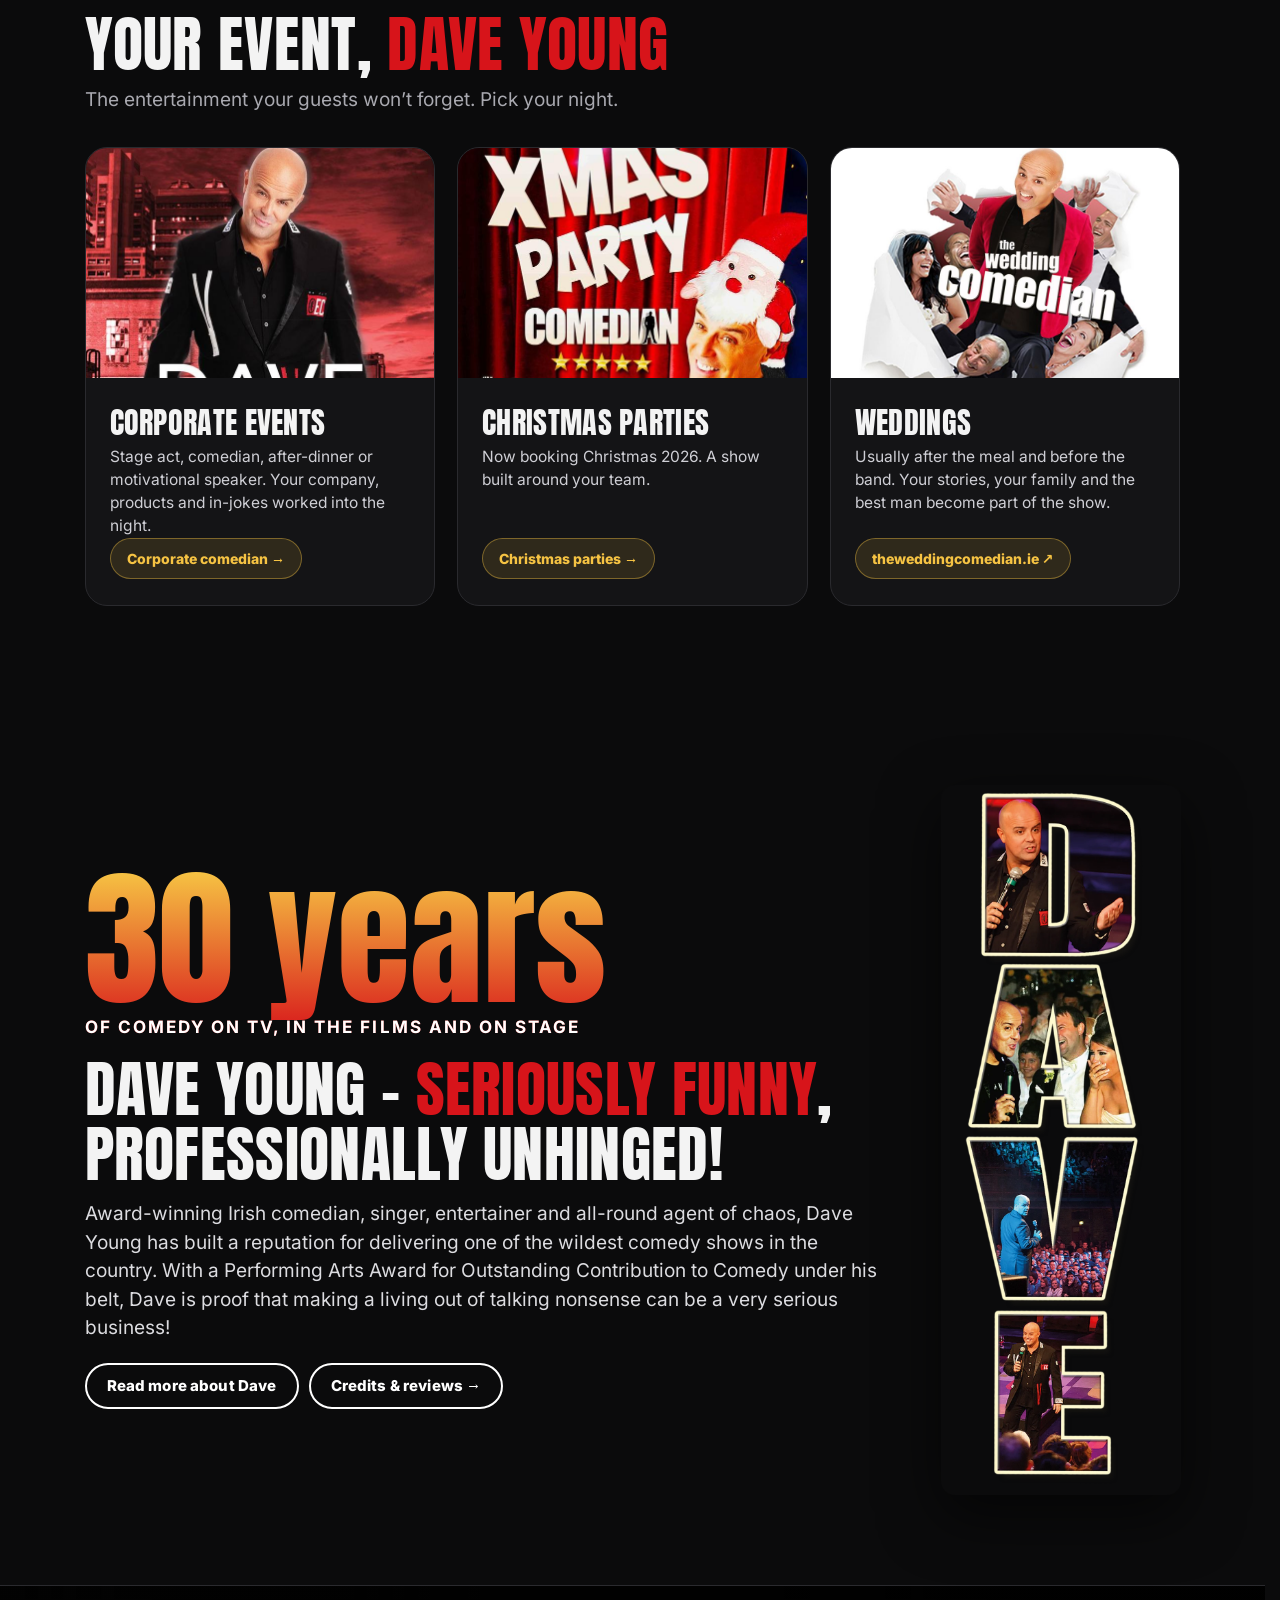
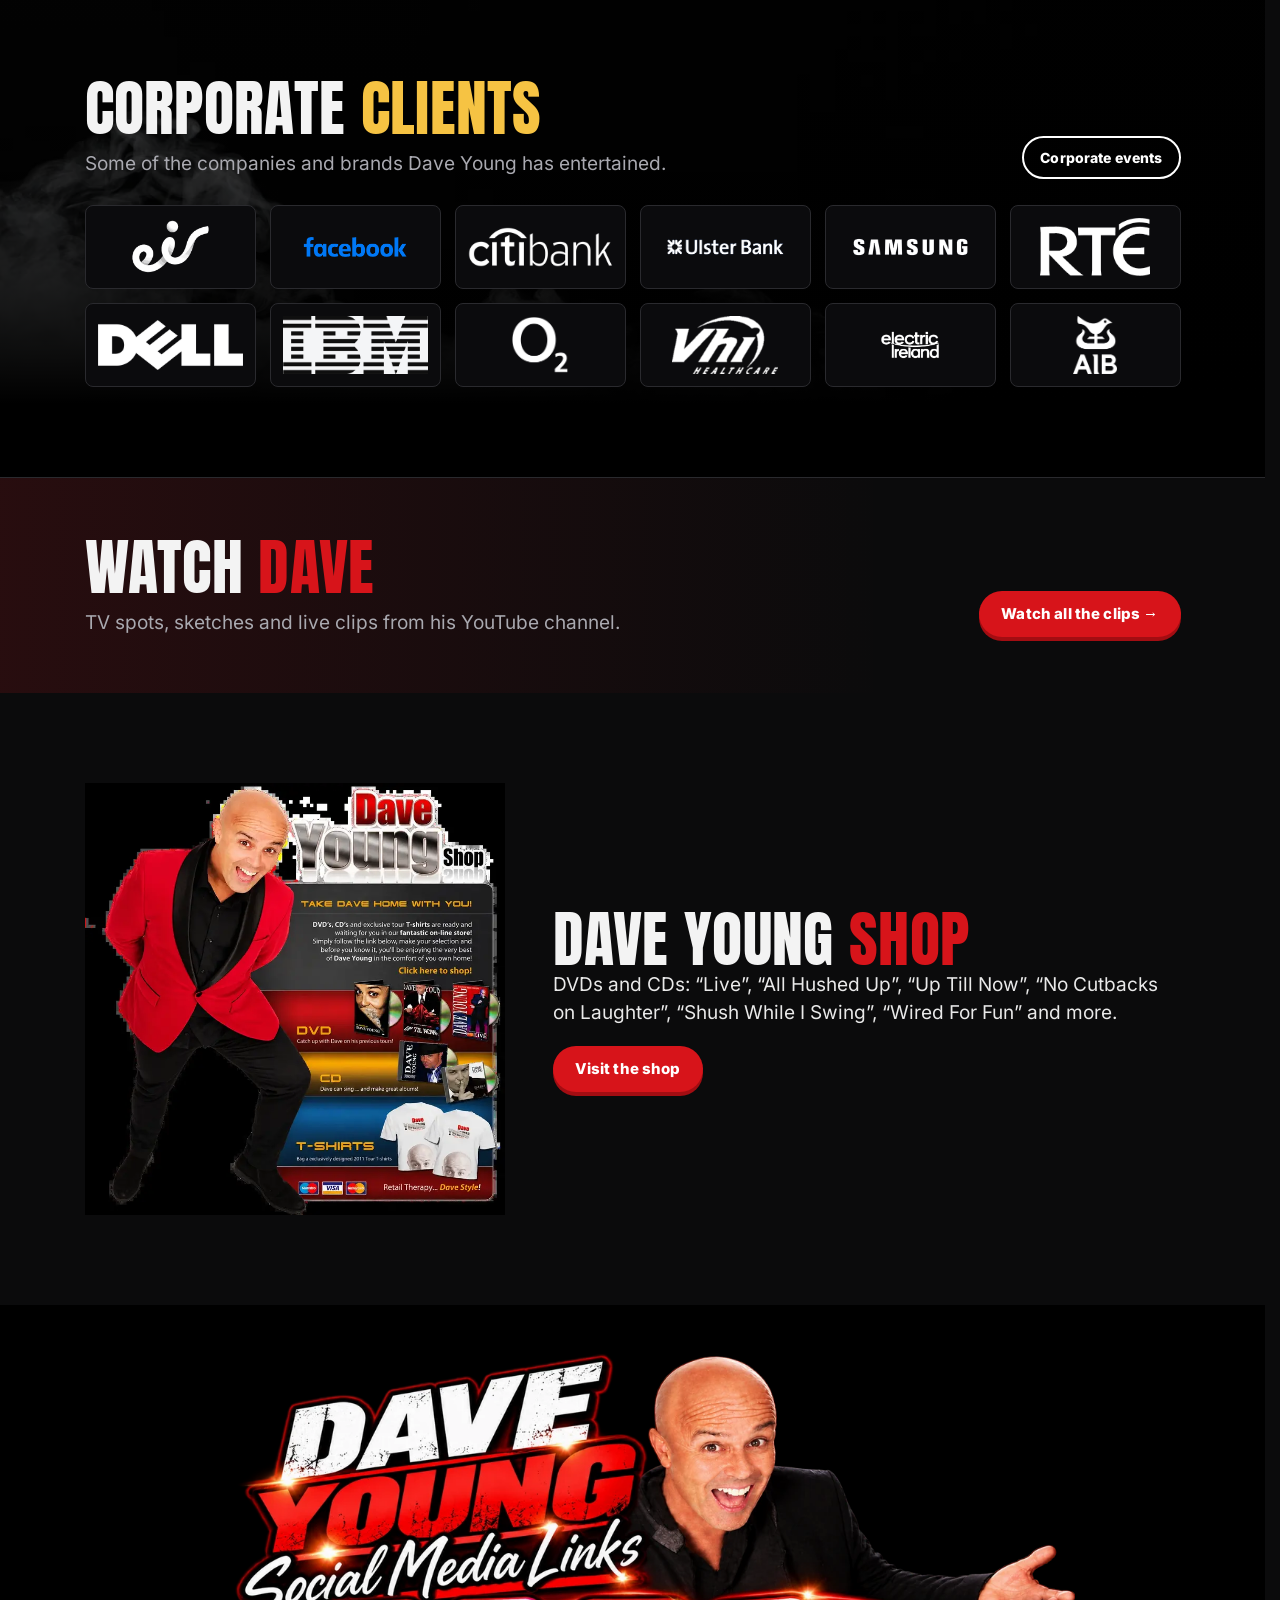
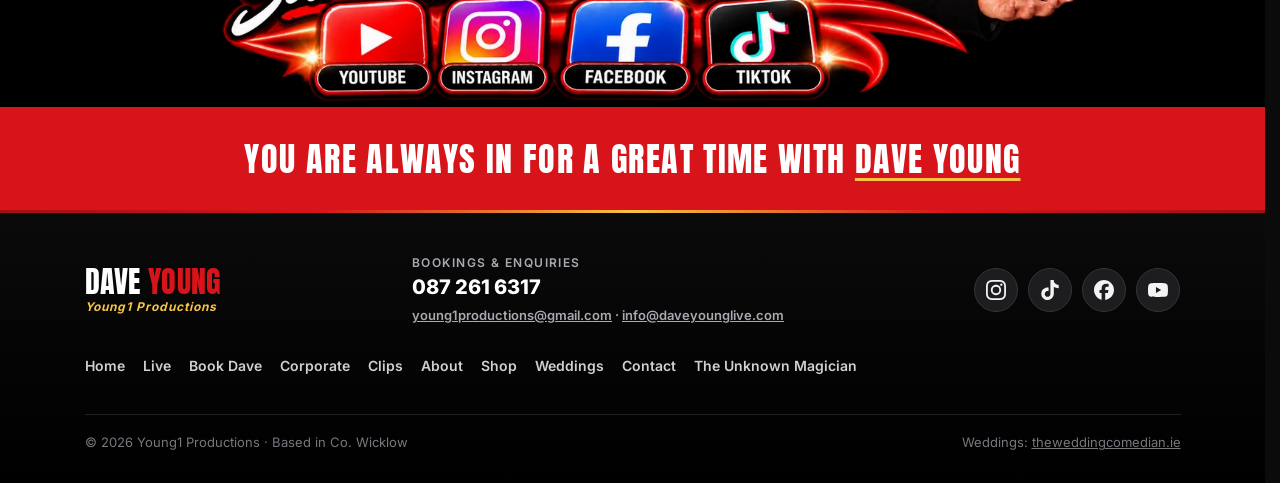
==== commit fa7afe3e: "Home hero: Dave's current live banner (uncropped, dates baked in) as webp 700/1100/1537 with width/h" ====
--- a/index.html
+++ b/index.html
@@ -1,10 +1,10 @@
-<!doctype html><html lang="en-IE"><head><link rel="icon" href="data:,"><meta charset="utf-8"><meta name="viewport" content="width=device-width,initial-scale=1"><meta name="robots" content="noindex, nofollow"><meta name="theme-color" content="#0b0b0c"><title>Dave Young | Irish Comedian | Unwrapped Christmas Shows &amp; Party Bookings</title><meta name="description" content="Dave Young, Irish comedian: Unwrapped Christmas shows in December 2026, plus corporate events, weddings and Christmas party bookings."><meta property="og:title" content="Dave Young | Irish Comedian | Unwrapped Christmas Shows &amp; Party Bookings"><meta property="og:description" content="Dave Young, Irish comedian: Unwrapped Christmas shows in December 2026, plus corporate events, weddings and Christmas party bookings."><meta property="og:image" content="assets/banner_xmass26.jpg"><meta name="twitter:card" content="summary_large_image"><link rel="preload" as="image" href="assets/banner_hero.webp" imagesrcset="assets/banner_hero_800.webp 800w, assets/banner_hero.webp 1537w" imagesizes="(max-width:900px) 100vw, 1220px" fetchpriority="high"><script>if(!/[?&]edit=1/.test(location.search))["anton","inter"].forEach(function(n){var l=document.createElement("link");l.rel="preload";l.as="font";l.type="font/woff2";l.crossOrigin="";l.setAttribute("data-gen","");l.href="assets/font_"+n+".woff2";document.head.appendChild(l)})</script>
+<!doctype html><html lang="en-IE"><head><link rel="icon" href="data:,"><meta charset="utf-8"><meta name="viewport" content="width=device-width,initial-scale=1"><meta name="robots" content="noindex, nofollow"><meta name="theme-color" content="#0b0b0c"><title>Dave Young | Irish Comedian | Unwrapped Christmas Shows &amp; Party Bookings</title><meta name="description" content="Dave Young, Irish comedian: Unwrapped Christmas shows in December 2026, plus corporate events, weddings and Christmas party bookings."><meta property="og:title" content="Dave Young | Irish Comedian | Unwrapped Christmas Shows &amp; Party Bookings"><meta property="og:description" content="Dave Young, Irish comedian: Unwrapped Christmas shows in December 2026, plus corporate events, weddings and Christmas party bookings."><meta property="og:image" content="assets/banner_live_og.jpg"><meta name="twitter:card" content="summary_large_image"><link rel="preload" as="image" href="assets/banner_live.webp" imagesrcset="assets/banner_live_700.webp 700w, assets/banner_live_1100.webp 1100w, assets/banner_live.webp 1537w" imagesizes="(max-width:900px) 100vw, 1220px" fetchpriority="high"><script>if(!/[?&]edit=1/.test(location.search))["anton","inter"].forEach(function(n){var l=document.createElement("link");l.rel="preload";l.as="font";l.type="font/woff2";l.crossOrigin="";l.setAttribute("data-gen","");l.href="assets/font_"+n+".woff2";document.head.appendChild(l)})</script>
 <link rel="stylesheet" href="style.css"><link rel="stylesheet" href="site.css"><link rel="stylesheet" href="ui.css"><script type="application/ld+json" id="dy-ld">{"@context":"https://schema.org","@graph":[{"@type":"Person","name":"Dave Young","jobTitle":"Comedian","url":"https://apexagenticsuk.github.io/dave-preview/","sameAs":["https://www.instagram.com/daveyoungcomedian/","https://www.tiktok.com/@daveyoungcomedian","https://www.facebook.com/young1productions","https://www.youtube.com/channel/UC69YekDNHcfEC4mzChaOf6A"]},{"@type":"Event","name":"Dave Young Unwrapped – Christmas Show","startDate":"2026-12-03T20:00:00","eventAttendanceMode":"https://schema.org/OfflineEventAttendanceMode","eventStatus":"https://schema.org/EventScheduled","location":{"@type":"Place","name":"Courtney's of Lucan","address":{"@type":"PostalAddress","addressLocality":"Lucan, Co. Dublin","addressCountry":"IE"}},"url":"https://apexagenticsuk.github.io/dave-preview/live.html","performer":{"@type":"Person","name":"Dave Young"},"organizer":{"@type":"Organization","name":"Young1 Productions"},"offers":{"@type":"Offer","url":"https://www.universe.com/events/dave-young-live-in-lucan-dec-3-tickets-VRLH0F","availability":"https://schema.org/InStock"}},{"@type":"Event","name":"Dave Young Unwrapped – Christmas Show","startDate":"2026-12-10","eventAttendanceMode":"https://schema.org/OfflineEventAttendanceMode","eventStatus":"https://schema.org/EventScheduled","location":{"@type":"Place","name":"The Ball Alley","address":{"@type":"PostalAddress","addressLocality":"Kildare Town","addressCountry":"IE"}},"url":"https://apexagenticsuk.github.io/dave-preview/live.html","performer":{"@type":"Person","name":"Dave Young"},"organizer":{"@type":"Organization","name":"Young1 Productions"}},{"@type":"Event","name":"Dave Young Unwrapped – Christmas Show","startDate":"2026-12-12T20:00:00","eventAttendanceMode":"https://schema.org/OfflineEventAttendanceMode","eventStatus":"https://schema.org/EventScheduled","location":{"@type":"Place","name":"The Grasshopper","address":{"@type":"PostalAddress","addressLocality":"Clonee","addressCountry":"IE"}},"url":"https://apexagenticsuk.github.io/dave-preview/live.html","performer":{"@type":"Person","name":"Dave Young"},"organizer":{"@type":"Organization","name":"Young1 Productions"},"offers":{"@type":"Offer","url":"https://www.eventbrite.ie/e/dave-young-unwrapped-christmas-show-at-the-grasshopper-clonee-tickets-2001574701814","availability":"https://schema.org/InStock"}},{"@type":"Event","name":"Dave Young Unwrapped – Christmas Show","startDate":"2026-12-17T20:00:00","eventAttendanceMode":"https://schema.org/OfflineEventAttendanceMode","eventStatus":"https://schema.org/EventScheduled","location":{"@type":"Place","name":"Maldron Hotel Tallaght","address":{"@type":"PostalAddress","addressLocality":"Tallaght, Dublin 24","addressCountry":"IE"}},"url":"https://apexagenticsuk.github.io/dave-preview/live.html","performer":{"@type":"Person","name":"Dave Young"},"organizer":{"@type":"Organization","name":"Young1 Productions"},"offers":{"@type":"Offer","url":"https://www.eventbrite.ie/e/dave-young-unwrapped-christmas-show-tickets-2001060687383","availability":"https://schema.org/InStock"}},{"@type":"Event","name":"Dave Young Unwrapped – Christmas Show","startDate":"2026-12-18T20:00:00","eventAttendanceMode":"https://schema.org/OfflineEventAttendanceMode","eventStatus":"https://schema.org/EventScheduled","location":{"@type":"Place","name":"Maldron Hotel Tallaght","address":{"@type":"PostalAddress","addressLocality":"Tallaght, Dublin 24","addressCountry":"IE"}},"url":"https://apexagenticsuk.github.io/dave-preview/live.html","performer":{"@type":"Person","name":"Dave Young"},"organizer":{"@type":"Organization","name":"Young1 Productions"},"offers":{"@type":"Offer","url":"https://www.eventbrite.ie/e/dave-young-unwrapped-christmas-show-tickets-2001060687383","availability":"https://schema.org/InStock"}},{"@type":"Event","name":"Dave Young Unwrapped – Christmas Show","startDate":"2026-12-27T20:00:00","eventAttendanceMode":"https://schema.org/OfflineEventAttendanceMode","eventStatus":"https://schema.org/EventScheduled","location":{"@type":"Place","name":"Broadway","address":{"@type":"PostalAddress","addressLocality":"Clondalkin, Dublin 22","addressCountry":"IE"}},"url":"https://apexagenticsuk.github.io/dave-preview/live.html","performer":{"@type":"Person","name":"Dave Young"},"organizer":{"@type":"Organization","name":"Young1 Productions"},"offers":{"@type":"Offer","url":"https://www.universe.com/events/dave-young-clondalkin-dec-27-tickets-FP3ZVX","availability":"https://schema.org/InStock"}}]}</script></head><body><div class="proto">Preview concept, not the live site</div><header data-dy="e0" class="top"><a data-dy="e1 a0 t0" class="skip" href="#main">Skip to content</a><div data-dy="e2" class="wrap">
 <a data-dy="e3 a1" class="brand" href="index.html"><span data-dy="e4 t1" class="d">Dave</span> <span data-dy="e5 t2" class="y">Young</span><small data-dy="e6 t3">Seriously Funny!</small></a>
 <nav data-dy="e7" class="main" aria-label="Main"><a data-dy="e8 a2 t4" href="live.html">Live</a><a data-dy="e9 a3 t5" href="book.html">Book Dave</a><a data-dy="e10 a4 t6" href="corporate.html">Corporate</a><a data-dy="e11 a5 t7" href="clips.html">Clips</a><a data-dy="e12 a6 t8" href="about.html">About</a><a data-dy="e13 a7 t9" href="shop.html">Shop</a><a data-dy="e14 a8 t10" href="https://theweddingcomedian.ie" target="_blank" rel="noopener">Weddings</a><a data-dy="e15 a9 t11" href="contact.html">Contact</a><a data-dy="e16 a10 t12" class="btn red sm" href="live.html">Get tickets</a></nav>
 <div data-dy="e17" class="burger"><a data-dy="e18 a11 t13" class="btn red sm" href="live.html">Get tickets</a><button data-dy="e19" class="ham" aria-label="Menu" aria-controls="mnav" aria-expanded="false" onclick="var m=document.getElementById('mnav');var o=m.classList.toggle('open');this.setAttribute('aria-expanded',o)"><i data-dy="e20"></i><i data-dy="e21"></i><i data-dy="e22"></i></button></div>
 </div><nav data-dy="e23" class="mnav" id="mnav" aria-label="Mobile" onclick="if(event.target.tagName=='A')this.classList.remove('open')"><a data-dy="e24 a12 t14" href="index.html">Home</a><a data-dy="e25 a13 t15" href="live.html">Live</a><a data-dy="e26 a14 t16" href="book.html">Book Dave</a><a data-dy="e27 a15 t17" href="corporate.html">Corporate</a><a data-dy="e28 a16 t18" href="clips.html">Clips</a><a data-dy="e29 a17 t19" href="about.html">About</a><a data-dy="e30 a18 t20" href="shop.html">Shop</a><a data-dy="e31 a19 t21" href="https://theweddingcomedian.ie" target="_blank" rel="noopener">Weddings</a><a data-dy="e32 a20 t22" href="contact.html">Contact</a></nav></header>
-<main data-dy="e0"><div data-dy="s0 e1" class="hero full" id="top" style="--hero:url(assets/banner_hero_800.webp)"><a data-dy="e2 a0" href="live.html"><img data-dy="e3 i0" src="assets/banner_hero.webp" srcset="assets/banner_hero_800.webp 800w, assets/banner_hero.webp 1537w" sizes="(max-width:900px) 100vw, 1220px" fetchpriority="high" alt="Dave Young Unwrapped Christmas Show: He&#8217;s Naughty, He&#8217;s Nice, He&#8217;s Unmissable" width="1537" height="724"></a>
+<main data-dy="e0"><div data-dy="s0 e1" class="hero full" id="top" style="--hero:url(assets/banner_live_700.webp)"><a data-dy="e2 a0" href="live.html"><img data-dy="e3 i0" src="assets/banner_live.webp" srcset="assets/banner_live_700.webp 700w, assets/banner_live_1100.webp 1100w, assets/banner_live.webp 1537w" sizes="(max-width:900px) 100vw, 1220px" fetchpriority="high" alt="Dave Young Unwrapped Christmas Show: He&#8217;s Naughty, He&#8217;s Nice, He&#8217;s Unmissable. Tour poster" width="1537" height="1023"></a>
 <div data-dy="e4" class="wrap hdates"><p data-dy="e5 t0" class="hd-t">Christmas shows, December 2026</p><div data-dy="e6" class="dchips" data-cms="showrail" data-view="strip"><a class="dchip next" href="live.html#dates"><span class="dc-date"><span class="dow">Thu</span><span class="dd">3<sup class="ord">rd</sup></span><span class="mm">Dec</span></span><span class="dc-v"><span class="nxt">Next show</span><b>Courtney's of Lucan</b><small>Lucan, Co. Dublin</small></span></a><a class="dchip" href="live.html#dates"><span class="dc-date"><span class="dow">Thu</span><span class="dd">10<sup class="ord">th</sup></span><span class="mm">Dec</span></span><span class="dc-v"><b>The Ball Alley</b><small>Kildare Town</small></span></a><a class="dchip" href="live.html#dates"><span class="dc-date"><span class="dow">Sat</span><span class="dd">12<sup class="ord">th</sup></span><span class="mm">Dec</span></span><span class="dc-v"><b>The Grasshopper</b><small>Clonee</small></span></a><a class="dchip" href="live.html#dates"><span class="dc-date"><span class="dow">Thu</span><span class="dd">17<sup class="ord">th</sup></span><span class="mm">Dec</span></span><span class="dc-v"><b>Maldron Hotel Tallaght</b><small>Tallaght, Dublin 24</small></span></a><a class="dchip" href="live.html#dates"><span class="dc-date"><span class="dow">Fri</span><span class="dd">18<sup class="ord">th</sup></span><span class="mm">Dec</span></span><span class="dc-v"><b>Maldron Hotel Tallaght</b><small>Tallaght, Dublin 24</small></span></a><a class="dchip" href="live.html#dates"><span class="dc-date"><span class="dow">Sun</span><span class="dd">27<sup class="ord">th</sup></span><span class="mm">Dec</span></span><span class="dc-v"><b>Broadway</b><small>Clondalkin, Dublin 22</small></span></a></div></div></div>
 <div data-dy="s1 e7" class="ctabar"><div data-dy="e8" class="wrap"><p data-dy="e9 t1">Dave Young Unwrapped: live this Christmas</p><div data-dy="e10" class="acts"><a data-dy="e11 a1 t2" class="btn gold" href="live.html">Dates &amp; tickets</a><a data-dy="e12 a2 t3" class="btn ghost" href="book.html">Book Dave for your party</a><a data-dy="e13 a3 t4" class="btn call" href="tel:+353872616317">Call 087 261 6317</a></div></div></div>
 <section data-dy="s2 e14" id="live"><div data-dy="e15" class="wrap"><div data-dy="e16" class="secHead"><div data-dy="e17"><p data-dy="e18 t5" class="kicker" id="main" tabindex="-1">Next show</p><h2 data-dy="e19 t6" class="sec">Unwrapped <span data-dy="e20" class="g">Christmas</span> Shows</h2><p data-dy="e21 t7" class="lead">Big laughs, outrageous craic and dancing till late. It&#8217;s festive&#8230; it&#8217;s Dave Young!</p></div></div>
--- a/style.css
+++ b/style.css
@@ -1,9 +1,11 @@
-@font-face{font-family:'Anton Fb';src:local('Arial Narrow'),local('Arial Bold'),local('Arial');size-adjust:82%;ascent-override:115%;descent-override:30%;line-gap-override:0%}
+@font-face{font-family:'Anton Fb';src:local('Arial'),local('Liberation Sans'),local('Arimo');size-adjust:70%;ascent-override:168%;descent-override:47%;line-gap-override:0%}
+@font-face{font-family:'Inter Fb';font-weight:600 900;src:local('Arial Bold'),local('Liberation Sans Bold'),local('Arimo Bold');size-adjust:100%;ascent-override:97%;descent-override:24%;line-gap-override:0%}
+@font-face{font-family:'Inter Fb';font-weight:100 599;src:local('Arial'),local('Liberation Sans'),local('Arimo');size-adjust:106.8%;ascent-override:90.7%;descent-override:22.6%;line-gap-override:0%}
 @font-face{font-family:'Anton';font-style:normal;font-weight:400;font-display:swap;src:url(assets/font_anton.woff2) format('woff2');unicode-range:U+0000-00FF, U+0131, U+0152-0153, U+02BB-02BC, U+02C6, U+02DA, U+02DC, U+0304, U+0308, U+0329, U+2000-206F, U+20AC, U+2122, U+2191, U+2193, U+2212, U+2215, U+FEFF, U+FFFD}
 @font-face{font-family:'Inter';font-style:normal;font-weight:400 800;font-display:swap;src:url(assets/font_inter.woff2) format('woff2');unicode-range:U+0000-00FF, U+0131, U+0152-0153, U+02BB-02BC, U+02C6, U+02DA, U+02DC, U+0304, U+0308, U+0329, U+2000-206F, U+20AC, U+2122, U+2191, U+2193, U+2212, U+2215, U+FEFF, U+FFFD}
 :root{--red:#d7141a;--red2:#a30d12;--gold:#f6c343;--bg:#0b0b0c;--panel:#151517;--line:#2a2a2e;--txt:#f3f3f3;--mut:#a9a9b0}
 *{box-sizing:border-box;margin:0;padding:0}
-body{background:var(--bg);color:var(--txt);font-family:Inter,system-ui,sans-serif;font-size:16px;line-height:1.5}
+body{background:var(--bg);color:var(--txt);font-family:Inter,'Inter Fb',system-ui,sans-serif;font-size:16px;line-height:1.5}
 a{color:inherit;text-decoration:none}
 .proto{background:#2b2b2b;color:#cfcfcf;font-size:12px;text-align:center;padding:6px 10px;letter-spacing:.02em}
 .proto b{color:#fff}
--- a/site.css
+++ b/site.css
@@ -175,7 +175,7 @@
 @media (max-width:900px){.livehead{grid-template-columns:1fr;gap:18px}.marq{width:min(300px,80%)}}
 .party p.bookline{font-size:15px;color:#cfcfd4}
 .aboutimg img{display:block;width:100%;max-width:380px;border-radius:14px;margin-left:auto;box-shadow:0 20px 60px rgba(0,0,0,.6)}@media (max-width:900px){.aboutimg img{margin:0 auto;max-width:300px}}
-.date .dd .ord{font-family:Inter,sans-serif;font-weight:800;font-size:.38em;vertical-align:top;position:relative;top:.2em;margin-left:1px;color:var(--red);text-transform:lowercase}
+.date .dd .ord{font-family:Inter,'Inter Fb',sans-serif;font-weight:800;font-size:.38em;vertical-align:top;position:relative;top:.2em;margin-left:1px;color:var(--red);text-transform:lowercase}
 .opt .tag.ask,.tag.ask{background:#2a2a30;color:#cfcfd4;font-weight:600;letter-spacing:.02em;font-size:11px}
 /* his sitewide banner, shown uncropped (full 1537x1023 file incl. date strip and ribbon) */
 .hero.full{height:auto;overflow:visible;background:#000;padding:0}
--- a/ui.css
+++ b/ui.css
@@ -31,7 +31,7 @@
 .hero.full:before{display:block;content:"";position:absolute;inset:-50px;background:var(--hero,none) center/cover no-repeat;filter:blur(38px) saturate(1.3) brightness(.5);z-index:-2;transform:scale(1.1)}
 .hero.full:after{content:"";position:absolute;left:0;right:0;bottom:0;height:90px;background:linear-gradient(transparent,var(--bg));z-index:-1;pointer-events:none}
 .hero.full>a{display:block}
-.hero.full img{width:min(100%,1220px,max(640px,calc((100vh - 290px) * 2.12)));max-width:100%;height:auto;margin:0 auto;border-radius:clamp(0px,1vw,14px);box-shadow:0 30px 90px rgba(0,0,0,.7)}
+.hero.full img{width:min(100%,1220px,max(640px,calc((100vh - 250px) * 1.5)));max-width:100%;height:auto;margin:0 auto;border-radius:clamp(0px,1vw,14px);box-shadow:0 30px 90px rgba(0,0,0,.7)}
 .ctabar{position:relative;background:linear-gradient(90deg,#5a0709,var(--red) 50%,#5a0709);border-top:1px solid rgba(255,255,255,.18)}
 .ctabar p{font-family:Anton,'Anton Fb',Impact,sans-serif;font-weight:400;font-size:clamp(20px,2.4vw,30px);letter-spacing:.03em;text-transform:uppercase}
 /* dates rail + list */
@@ -140,13 +140,13 @@
 /* ---- v3: hero dates, next show, ctabar, stat band, live hero, picker, shop grid ---- */
 html{scrollbar-gutter:stable}
 .hdates{padding-top:6px;padding-bottom:30px}
-.hd-t{font:900 12px Inter,sans-serif;letter-spacing:.2em;text-transform:uppercase;color:var(--gold);text-align:center;margin:18px 0 12px}
+.hd-t{font:900 12px Inter,'Inter Fb',sans-serif;letter-spacing:.2em;text-transform:uppercase;color:var(--gold);text-align:center;margin:18px 0 12px}
 .dchips{display:grid;grid-template-columns:repeat(6,1fr);gap:10px}
 .dchip{display:flex;flex-direction:column;gap:8px;padding:12px;border-radius:14px;background:linear-gradient(180deg,#1b1b1f,#0e0e10);border:1px solid #2c2c31;border-top:3px solid var(--red);text-align:center;transition:transform .3s var(--ease),border-color .3s,box-shadow .3s;min-width:0}
 .dchip:hover,.dchip:focus-visible{transform:translateY(-3px);border-color:var(--gold);box-shadow:var(--glow)}
 .dchip.next{border-color:var(--gold);border-top-color:var(--gold)}
 .dc-date{display:flex;justify-content:center;align-items:baseline;gap:6px;font-family:Anton,'Anton Fb',Impact,sans-serif;text-transform:uppercase;line-height:1}
-.dc-date .dow{font:800 11px Inter,sans-serif;letter-spacing:.12em;color:var(--mut)}
+.dc-date .dow{font:800 11px Inter,'Inter Fb',sans-serif;letter-spacing:.12em;color:var(--mut)}
 .dc-date .dd{font-size:28px;color:#fff}.dc-date .ord{font-size:.45em;vertical-align:super;color:var(--gold)}
 .dc-date .mm{font-size:17px;color:var(--red)}
 .dc-v{display:flex;flex-direction:column;align-items:center;min-width:0}.dc-v b{font-size:14.5px;line-height:1.2;overflow-wrap:anywhere}.dc-v small{color:var(--mut);font-size:12.5px;margin-top:2px}
@@ -162,8 +162,8 @@
 @media (max-width:600px){.ctabar .acts{flex:1 1 100%;flex-direction:column}.ctabar .btn{display:block;text-align:center}}
 .nextshow{display:grid;grid-template-columns:auto 1fr auto;gap:22px;align-items:center;margin-top:26px;padding:24px 28px;border-radius:22px;background:linear-gradient(160deg,#1f1f23,#0f0f11);border:1px solid var(--gold);box-shadow:var(--glow)}
 .nx-date{font-family:Anton,'Anton Fb',Impact,sans-serif;text-align:center;line-height:1;min-width:92px;padding:12px 14px;border-radius:16px;background:#000;border:1px solid #2c2c31}
-.nx-date .dow{display:block;font:700 12px Inter,sans-serif;letter-spacing:.14em;text-transform:uppercase;color:var(--mut)}.nx-date .dd{display:block;font-size:56px;color:#fff;margin-top:2px}.nx-date .ord{font-size:.4em;vertical-align:super;color:var(--gold)}.nx-date .mm{display:block;font-size:22px;color:var(--red);text-transform:uppercase}
-.nx-i{display:flex;flex-direction:column;gap:4px;min-width:0}.nx-k{font:900 11px Inter,sans-serif;letter-spacing:.16em;text-transform:uppercase;color:var(--gold)}.nx-i b{font-size:clamp(22px,3vw,32px);line-height:1.15}.nx-i span:last-child{color:var(--mut)}
+.nx-date .dow{display:block;font:700 12px Inter,'Inter Fb',sans-serif;letter-spacing:.14em;text-transform:uppercase;color:var(--mut)}.nx-date .dd{display:block;font-size:56px;color:#fff;margin-top:2px}.nx-date .ord{font-size:.4em;vertical-align:super;color:var(--gold)}.nx-date .mm{display:block;font-size:22px;color:var(--red);text-transform:uppercase}
+.nx-i{display:flex;flex-direction:column;gap:4px;min-width:0}.nx-k{font:900 11px Inter,'Inter Fb',sans-serif;letter-spacing:.16em;text-transform:uppercase;color:var(--gold)}.nx-i b{font-size:clamp(22px,3vw,32px);line-height:1.15}.nx-i span:last-child{color:var(--mut)}
 .seeall{margin-top:18px}
 @media (max-width:700px){.nextshow{grid-template-columns:auto 1fr;padding:18px}.nx-a{grid-column:1/-1}.nx-a .btn{display:block;text-align:center}}
 .credits.stat{padding:clamp(34px,5vw,64px) 0}.credits.stat .wrap{display:flex;flex-wrap:wrap;align-items:center;justify-content:center;gap:18px 48px}
@@ -205,7 +205,7 @@
 #live{padding-bottom:26px}#live+.svcs{padding-top:40px}#live .seeall{margin-top:14px}
 :where(img[width][height]){height:auto}
 .aboutt .big30{font-family:Anton,'Anton Fb',Impact,sans-serif;font-size:clamp(76px,12vw,150px);line-height:.9;background:linear-gradient(180deg,var(--gold),var(--red));-webkit-background-clip:text;background-clip:text;color:transparent;margin-bottom:18px}
-.aboutt .big30 small{display:block;-webkit-text-fill-color:#fff;color:#fff;font:700 clamp(13px,1.5vw,17px)/1.3 Inter,sans-serif;letter-spacing:.12em;text-transform:uppercase;margin-top:10px}
+.aboutt .big30 small{display:block;-webkit-text-fill-color:#fff;color:#fff;font:700 clamp(13px,1.5vw,17px)/1.3 Inter,'Inter Fb',sans-serif;letter-spacing:.12em;text-transform:uppercase;margin-top:10px}
 .aboutt .btnrow{gap:10px}
 /* v3.2 richer cards at tablet/phone: horizontal feature cards on tablet, pill links, gold accent */
 .svc .go{display:inline-flex;align-items:center;gap:6px;align-self:flex-start;margin-top:auto;padding:9px 16px;border-radius:999px;background:rgba(246,195,67,.12);border:1px solid rgba(246,195,67,.4);font-size:14px;max-width:100%}
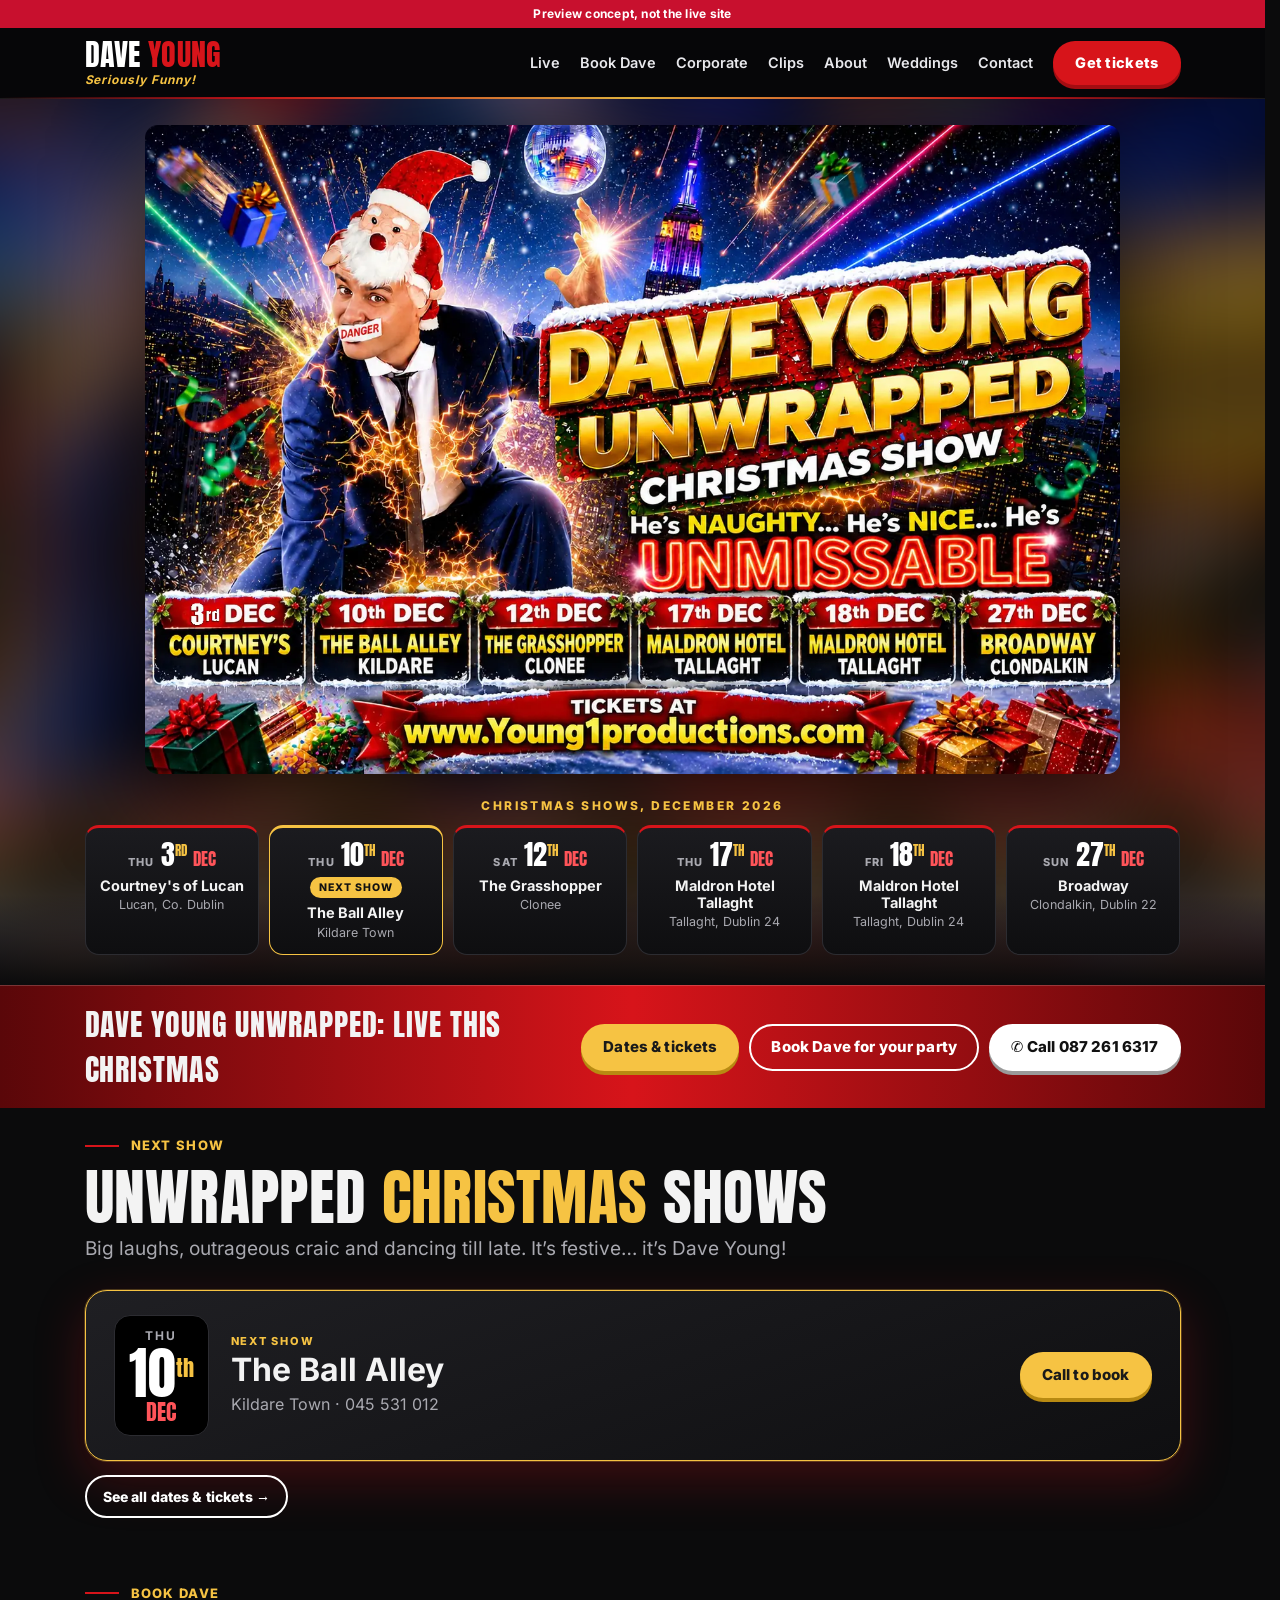
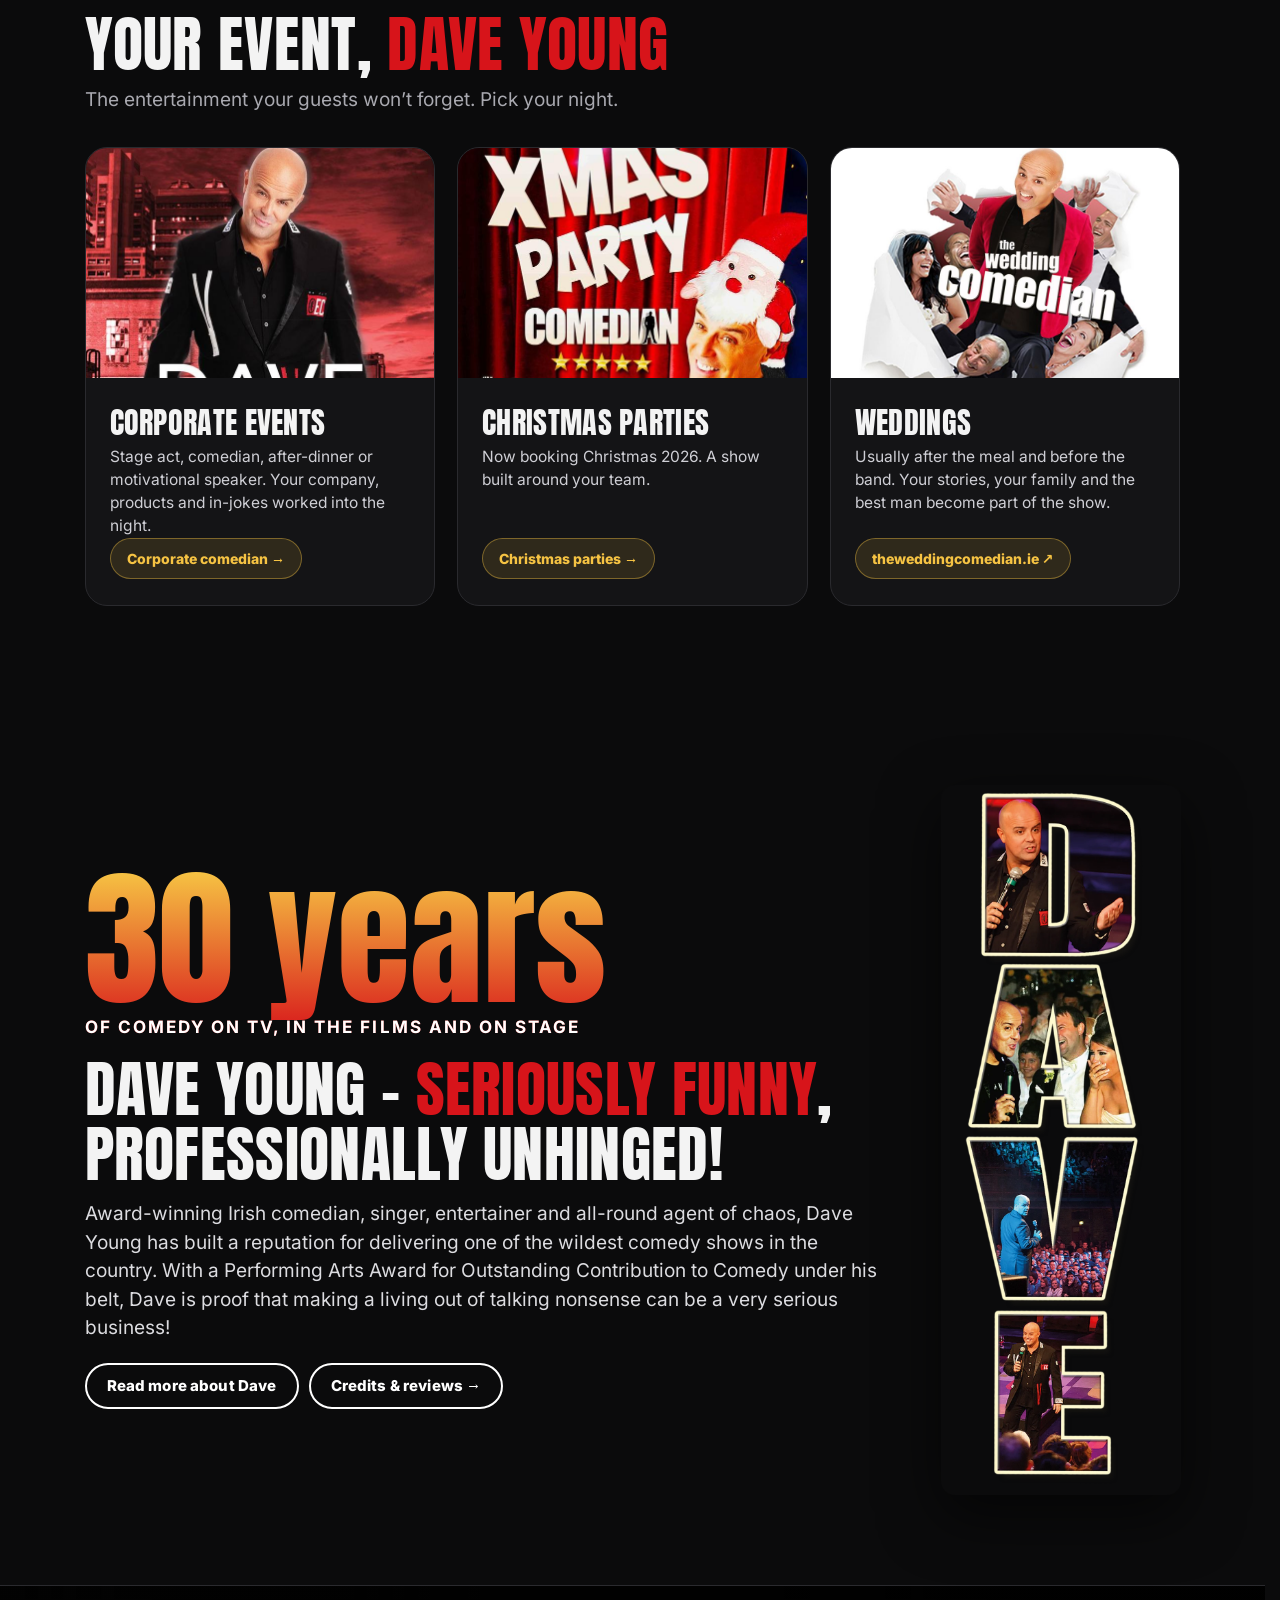
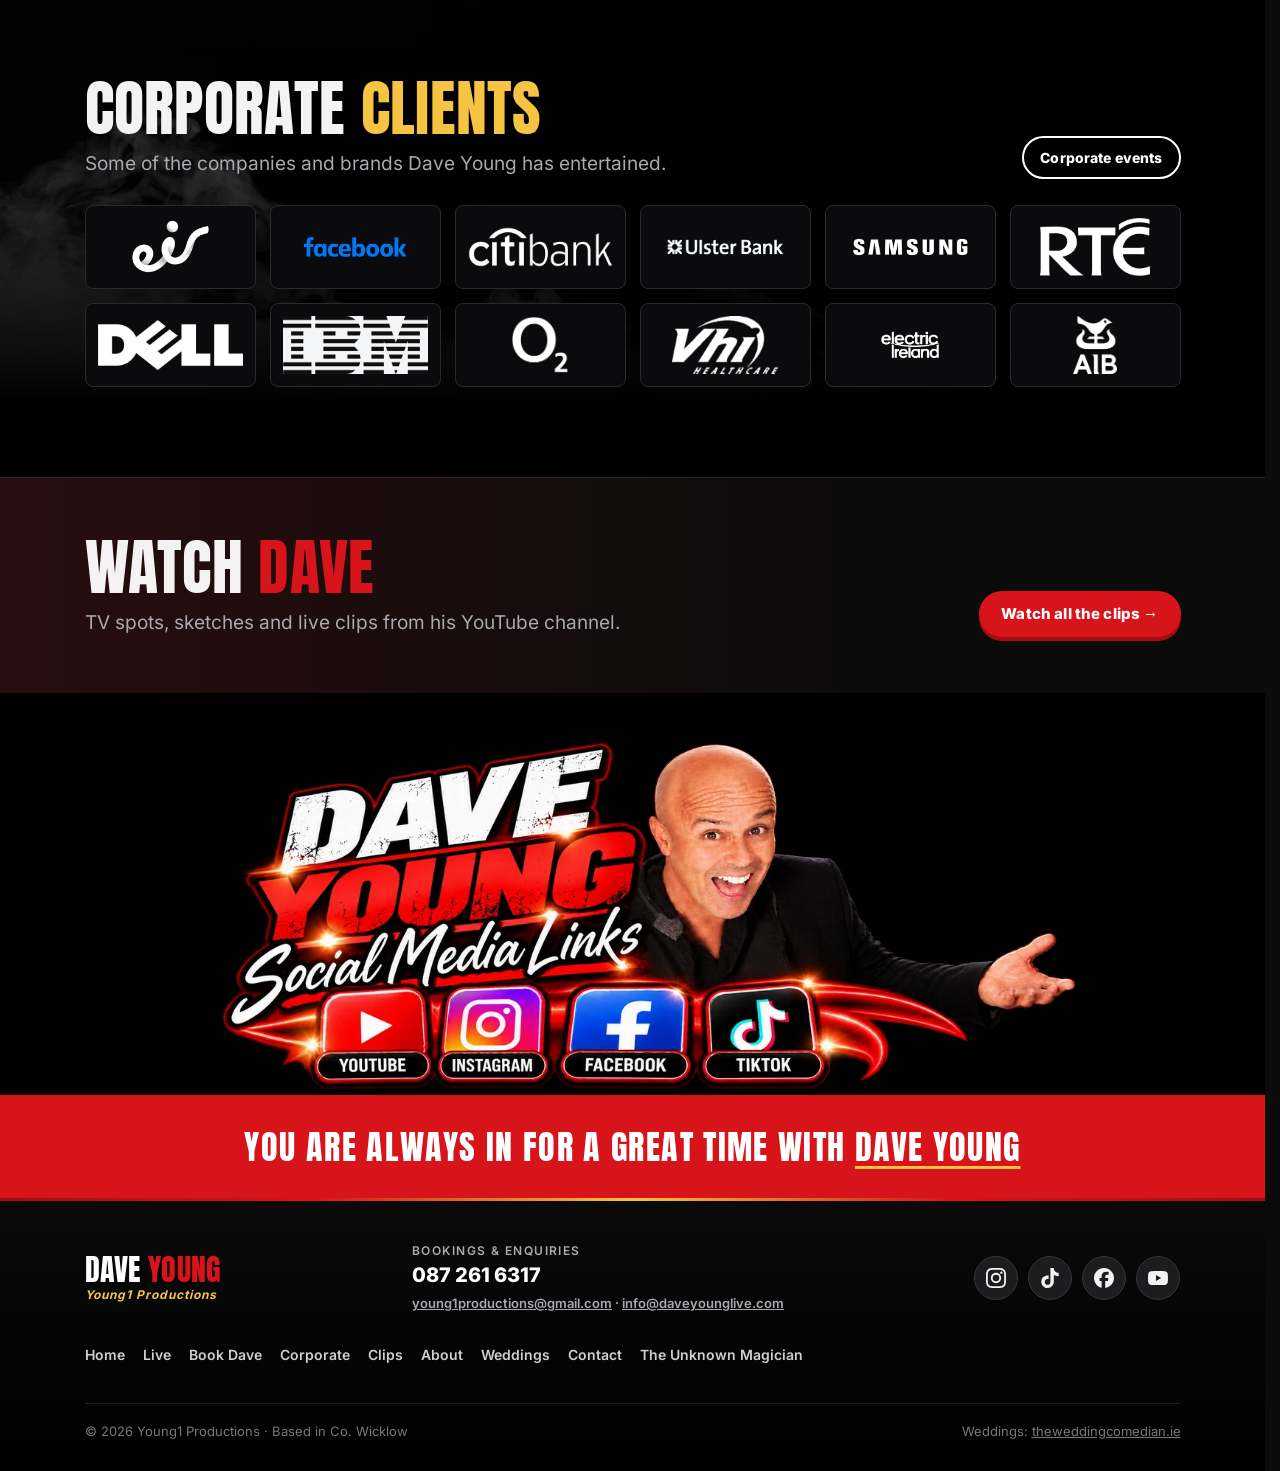
==== commit 1017bfde: "Remove the shop for now: shop.html, product images, nav/menu/footer links, Home shop teaser, About l" ====
--- a/index.html
+++ b/index.html
@@ -1,9 +1,9 @@
 <!doctype html><html lang="en-IE"><head><link rel="icon" href="data:,"><meta charset="utf-8"><meta name="viewport" content="width=device-width,initial-scale=1"><meta name="robots" content="noindex, nofollow"><meta name="theme-color" content="#0b0b0c"><title>Dave Young | Irish Comedian | Unwrapped Christmas Shows &amp; Party Bookings</title><meta name="description" content="Dave Young, Irish comedian: Unwrapped Christmas shows in December 2026, plus corporate events, weddings and Christmas party bookings."><meta property="og:title" content="Dave Young | Irish Comedian | Unwrapped Christmas Shows &amp; Party Bookings"><meta property="og:description" content="Dave Young, Irish comedian: Unwrapped Christmas shows in December 2026, plus corporate events, weddings and Christmas party bookings."><meta property="og:image" content="assets/banner_live_og.jpg"><meta name="twitter:card" content="summary_large_image"><link rel="preload" as="image" href="assets/banner_live.webp" imagesrcset="assets/banner_live_700.webp 700w, assets/banner_live_1100.webp 1100w, assets/banner_live.webp 1537w" imagesizes="(max-width:900px) 100vw, 1220px" fetchpriority="high"><script>if(!/[?&]edit=1/.test(location.search))["anton","inter"].forEach(function(n){var l=document.createElement("link");l.rel="preload";l.as="font";l.type="font/woff2";l.crossOrigin="";l.setAttribute("data-gen","");l.href="assets/font_"+n+".woff2";document.head.appendChild(l)})</script>
 <link rel="stylesheet" href="style.css"><link rel="stylesheet" href="site.css"><link rel="stylesheet" href="ui.css"><script type="application/ld+json" id="dy-ld">{"@context":"https://schema.org","@graph":[{"@type":"Person","name":"Dave Young","jobTitle":"Comedian","url":"https://apexagenticsuk.github.io/dave-preview/","sameAs":["https://www.instagram.com/daveyoungcomedian/","https://www.tiktok.com/@daveyoungcomedian","https://www.facebook.com/young1productions","https://www.youtube.com/channel/UC69YekDNHcfEC4mzChaOf6A"]},{"@type":"Event","name":"Dave Young Unwrapped – Christmas Show","startDate":"2026-12-03T20:00:00","eventAttendanceMode":"https://schema.org/OfflineEventAttendanceMode","eventStatus":"https://schema.org/EventScheduled","location":{"@type":"Place","name":"Courtney's of Lucan","address":{"@type":"PostalAddress","addressLocality":"Lucan, Co. Dublin","addressCountry":"IE"}},"url":"https://apexagenticsuk.github.io/dave-preview/live.html","performer":{"@type":"Person","name":"Dave Young"},"organizer":{"@type":"Organization","name":"Young1 Productions"},"offers":{"@type":"Offer","url":"https://www.universe.com/events/dave-young-live-in-lucan-dec-3-tickets-VRLH0F","availability":"https://schema.org/InStock"}},{"@type":"Event","name":"Dave Young Unwrapped – Christmas Show","startDate":"2026-12-10","eventAttendanceMode":"https://schema.org/OfflineEventAttendanceMode","eventStatus":"https://schema.org/EventScheduled","location":{"@type":"Place","name":"The Ball Alley","address":{"@type":"PostalAddress","addressLocality":"Kildare Town","addressCountry":"IE"}},"url":"https://apexagenticsuk.github.io/dave-preview/live.html","performer":{"@type":"Person","name":"Dave Young"},"organizer":{"@type":"Organization","name":"Young1 Productions"}},{"@type":"Event","name":"Dave Young Unwrapped – Christmas Show","startDate":"2026-12-12T20:00:00","eventAttendanceMode":"https://schema.org/OfflineEventAttendanceMode","eventStatus":"https://schema.org/EventScheduled","location":{"@type":"Place","name":"The Grasshopper","address":{"@type":"PostalAddress","addressLocality":"Clonee","addressCountry":"IE"}},"url":"https://apexagenticsuk.github.io/dave-preview/live.html","performer":{"@type":"Person","name":"Dave Young"},"organizer":{"@type":"Organization","name":"Young1 Productions"},"offers":{"@type":"Offer","url":"https://www.eventbrite.ie/e/dave-young-unwrapped-christmas-show-at-the-grasshopper-clonee-tickets-2001574701814","availability":"https://schema.org/InStock"}},{"@type":"Event","name":"Dave Young Unwrapped – Christmas Show","startDate":"2026-12-17T20:00:00","eventAttendanceMode":"https://schema.org/OfflineEventAttendanceMode","eventStatus":"https://schema.org/EventScheduled","location":{"@type":"Place","name":"Maldron Hotel Tallaght","address":{"@type":"PostalAddress","addressLocality":"Tallaght, Dublin 24","addressCountry":"IE"}},"url":"https://apexagenticsuk.github.io/dave-preview/live.html","performer":{"@type":"Person","name":"Dave Young"},"organizer":{"@type":"Organization","name":"Young1 Productions"},"offers":{"@type":"Offer","url":"https://www.eventbrite.ie/e/dave-young-unwrapped-christmas-show-tickets-2001060687383","availability":"https://schema.org/InStock"}},{"@type":"Event","name":"Dave Young Unwrapped – Christmas Show","startDate":"2026-12-18T20:00:00","eventAttendanceMode":"https://schema.org/OfflineEventAttendanceMode","eventStatus":"https://schema.org/EventScheduled","location":{"@type":"Place","name":"Maldron Hotel Tallaght","address":{"@type":"PostalAddress","addressLocality":"Tallaght, Dublin 24","addressCountry":"IE"}},"url":"https://apexagenticsuk.github.io/dave-preview/live.html","performer":{"@type":"Person","name":"Dave Young"},"organizer":{"@type":"Organization","name":"Young1 Productions"},"offers":{"@type":"Offer","url":"https://www.eventbrite.ie/e/dave-young-unwrapped-christmas-show-tickets-2001060687383","availability":"https://schema.org/InStock"}},{"@type":"Event","name":"Dave Young Unwrapped – Christmas Show","startDate":"2026-12-27T20:00:00","eventAttendanceMode":"https://schema.org/OfflineEventAttendanceMode","eventStatus":"https://schema.org/EventScheduled","location":{"@type":"Place","name":"Broadway","address":{"@type":"PostalAddress","addressLocality":"Clondalkin, Dublin 22","addressCountry":"IE"}},"url":"https://apexagenticsuk.github.io/dave-preview/live.html","performer":{"@type":"Person","name":"Dave Young"},"organizer":{"@type":"Organization","name":"Young1 Productions"},"offers":{"@type":"Offer","url":"https://www.universe.com/events/dave-young-clondalkin-dec-27-tickets-FP3ZVX","availability":"https://schema.org/InStock"}}]}</script></head><body><div class="proto">Preview concept, not the live site</div><header data-dy="e0" class="top"><a data-dy="e1 a0 t0" class="skip" href="#main">Skip to content</a><div data-dy="e2" class="wrap">
 <a data-dy="e3 a1" class="brand" href="index.html"><span data-dy="e4 t1" class="d">Dave</span> <span data-dy="e5 t2" class="y">Young</span><small data-dy="e6 t3">Seriously Funny!</small></a>
-<nav data-dy="e7" class="main" aria-label="Main"><a data-dy="e8 a2 t4" href="live.html">Live</a><a data-dy="e9 a3 t5" href="book.html">Book Dave</a><a data-dy="e10 a4 t6" href="corporate.html">Corporate</a><a data-dy="e11 a5 t7" href="clips.html">Clips</a><a data-dy="e12 a6 t8" href="about.html">About</a><a data-dy="e13 a7 t9" href="shop.html">Shop</a><a data-dy="e14 a8 t10" href="https://theweddingcomedian.ie" target="_blank" rel="noopener">Weddings</a><a data-dy="e15 a9 t11" href="contact.html">Contact</a><a data-dy="e16 a10 t12" class="btn red sm" href="live.html">Get tickets</a></nav>
-<div data-dy="e17" class="burger"><a data-dy="e18 a11 t13" class="btn red sm" href="live.html">Get tickets</a><button data-dy="e19" class="ham" aria-label="Menu" aria-controls="mnav" aria-expanded="false" onclick="var m=document.getElementById('mnav');var o=m.classList.toggle('open');this.setAttribute('aria-expanded',o)"><i data-dy="e20"></i><i data-dy="e21"></i><i data-dy="e22"></i></button></div>
-</div><nav data-dy="e23" class="mnav" id="mnav" aria-label="Mobile" onclick="if(event.target.tagName=='A')this.classList.remove('open')"><a data-dy="e24 a12 t14" href="index.html">Home</a><a data-dy="e25 a13 t15" href="live.html">Live</a><a data-dy="e26 a14 t16" href="book.html">Book Dave</a><a data-dy="e27 a15 t17" href="corporate.html">Corporate</a><a data-dy="e28 a16 t18" href="clips.html">Clips</a><a data-dy="e29 a17 t19" href="about.html">About</a><a data-dy="e30 a18 t20" href="shop.html">Shop</a><a data-dy="e31 a19 t21" href="https://theweddingcomedian.ie" target="_blank" rel="noopener">Weddings</a><a data-dy="e32 a20 t22" href="contact.html">Contact</a></nav></header>
+<nav data-dy="e7" class="main" aria-label="Main"><a data-dy="e8 a2 t4" href="live.html">Live</a><a data-dy="e9 a3 t5" href="book.html">Book Dave</a><a data-dy="e10 a4 t6" href="corporate.html">Corporate</a><a data-dy="e11 a5 t7" href="clips.html">Clips</a><a data-dy="e12 a6 t8" href="about.html">About</a><a data-dy="e13 a7 t9" href="https://theweddingcomedian.ie" target="_blank" rel="noopener">Weddings</a><a data-dy="e14 a8 t10" href="contact.html">Contact</a><a data-dy="e15 a9 t11" class="btn red sm" href="live.html">Get tickets</a></nav>
+<div data-dy="e16" class="burger"><a data-dy="e17 a10 t12" class="btn red sm" href="live.html">Get tickets</a><button data-dy="e18" class="ham" aria-label="Menu" aria-controls="mnav" aria-expanded="false" onclick="var m=document.getElementById('mnav');var o=m.classList.toggle('open');this.setAttribute('aria-expanded',o)"><i data-dy="e19"></i><i data-dy="e20"></i><i data-dy="e21"></i></button></div>
+</div><nav data-dy="e22" class="mnav" id="mnav" aria-label="Mobile" onclick="if(event.target.tagName=='A')this.classList.remove('open')"><a data-dy="e23 a11 t13" href="index.html">Home</a><a data-dy="e24 a12 t14" href="live.html">Live</a><a data-dy="e25 a13 t15" href="book.html">Book Dave</a><a data-dy="e26 a14 t16" href="corporate.html">Corporate</a><a data-dy="e27 a15 t17" href="clips.html">Clips</a><a data-dy="e28 a16 t18" href="about.html">About</a><a data-dy="e29 a17 t19" href="https://theweddingcomedian.ie" target="_blank" rel="noopener">Weddings</a><a data-dy="e30 a18 t20" href="contact.html">Contact</a></nav></header>
 <main data-dy="e0"><div data-dy="s0 e1" class="hero full" id="top" style="--hero:url(assets/banner_live_700.webp)"><a data-dy="e2 a0" href="live.html"><img data-dy="e3 i0" src="assets/banner_live.webp" srcset="assets/banner_live_700.webp 700w, assets/banner_live_1100.webp 1100w, assets/banner_live.webp 1537w" sizes="(max-width:900px) 100vw, 1220px" fetchpriority="high" alt="Dave Young Unwrapped Christmas Show: He&#8217;s Naughty, He&#8217;s Nice, He&#8217;s Unmissable. Tour poster" width="1537" height="1023"></a>
 <div data-dy="e4" class="wrap hdates"><p data-dy="e5 t0" class="hd-t">Christmas shows, December 2026</p><div data-dy="e6" class="dchips" data-cms="showrail" data-view="strip"><a class="dchip next" href="live.html#dates"><span class="dc-date"><span class="dow">Thu</span><span class="dd">3<sup class="ord">rd</sup></span><span class="mm">Dec</span></span><span class="dc-v"><span class="nxt">Next show</span><b>Courtney's of Lucan</b><small>Lucan, Co. Dublin</small></span></a><a class="dchip" href="live.html#dates"><span class="dc-date"><span class="dow">Thu</span><span class="dd">10<sup class="ord">th</sup></span><span class="mm">Dec</span></span><span class="dc-v"><b>The Ball Alley</b><small>Kildare Town</small></span></a><a class="dchip" href="live.html#dates"><span class="dc-date"><span class="dow">Sat</span><span class="dd">12<sup class="ord">th</sup></span><span class="mm">Dec</span></span><span class="dc-v"><b>The Grasshopper</b><small>Clonee</small></span></a><a class="dchip" href="live.html#dates"><span class="dc-date"><span class="dow">Thu</span><span class="dd">17<sup class="ord">th</sup></span><span class="mm">Dec</span></span><span class="dc-v"><b>Maldron Hotel Tallaght</b><small>Tallaght, Dublin 24</small></span></a><a class="dchip" href="live.html#dates"><span class="dc-date"><span class="dow">Fri</span><span class="dd">18<sup class="ord">th</sup></span><span class="mm">Dec</span></span><span class="dc-v"><b>Maldron Hotel Tallaght</b><small>Tallaght, Dublin 24</small></span></a><a class="dchip" href="live.html#dates"><span class="dc-date"><span class="dow">Sun</span><span class="dd">27<sup class="ord">th</sup></span><span class="mm">Dec</span></span><span class="dc-v"><b>Broadway</b><small>Clondalkin, Dublin 22</small></span></a></div></div></div>
 <div data-dy="s1 e7" class="ctabar"><div data-dy="e8" class="wrap"><p data-dy="e9 t1">Dave Young Unwrapped: live this Christmas</p><div data-dy="e10" class="acts"><a data-dy="e11 a1 t2" class="btn gold" href="live.html">Dates &amp; tickets</a><a data-dy="e12 a2 t3" class="btn ghost" href="book.html">Book Dave for your party</a><a data-dy="e13 a3 t4" class="btn call" href="tel:+353872616317">Call 087 261 6317</a></div></div></div>
@@ -19,17 +19,15 @@
 </div></section>
 <section data-dy="s5 e45" class="clients strip"><div data-dy="e46" class="wrap"><div data-dy="e47" class="secHead"><div data-dy="e48"><h2 data-dy="e49 t17" class="sec">Corporate <span data-dy="e50" class="g">clients</span></h2><p data-dy="e51 t18" class="lead">Some of the companies and brands Dave Young has entertained.</p></div><a data-dy="e52 a7 t19" class="btn ghost sm" href="corporate.html">Corporate events</a></div><div data-dy="e53" class="logos" data-cms="clients" data-view="strip" data-limit="12"><div class="lg"><img src="assets/logo_eir.png" alt="eir" title="eir" loading="lazy" width="300" height="201"></div><div class="lg"><img src="assets/logo_facebook.png" alt="Facebook" title="Facebook" loading="lazy" width="400" height="225"></div><div class="lg"><img src="assets/logo_citibank.png" alt="Citibank" title="Citibank" loading="lazy" width="400" height="108"></div><div class="lg"><img src="assets/logo_ulsterbank.png" alt="Ulster Bank" title="Ulster Bank" loading="lazy" width="400" height="121"></div><div class="lg"><img src="assets/logo_samsung.png" alt="Samsung" title="Samsung" loading="lazy" width="400" height="177"></div><div class="lg"><img src="assets/logo_rte.png" alt="RTÉ" title="RTÉ" loading="lazy" width="300" height="159"></div><div class="lg"><img src="assets/logo_dell.png" alt="Dell" title="Dell" loading="lazy" width="400" height="138"></div><div class="lg"><img src="assets/logo_ibm.png" alt="IBM" title="IBM" loading="lazy" width="400" height="160"></div><div class="lg"><img src="assets/logo_o2.png" alt="O2" title="O2" loading="lazy" width="256" height="253"></div><div class="lg"><img src="assets/logo_vhi.png" alt="VHI" title="VHI" loading="lazy" width="290" height="159"></div><div class="lg"><img src="assets/logo_electricireland.png" alt="Electric Ireland" title="Electric Ireland" loading="lazy" width="251" height="201"></div><div class="lg"><img src="assets/logo_aib.png" alt="AIB" title="AIB" loading="lazy" width="400" height="517"></div></div></div></section>
 <section data-dy="s6 e54" id="clips" class="clips cta-clips"><div data-dy="e55" class="wrap"><div data-dy="e56" class="secHead"><div data-dy="e57"><h2 data-dy="e58 t20" class="sec">Watch <span data-dy="e59" class="r">Dave</span></h2><p data-dy="e60 t21" class="lead">TV spots, sketches and live clips from his YouTube channel.</p></div><a data-dy="e61 a8 t22" class="btn red" href="clips.html">Watch all the clips &#8594;</a></div></div></section>
-<section data-dy="s7 e62" class="shopt"><div data-dy="e63" class="wrap shopg"><img data-dy="e64 i2" src="assets/shop_promo.webp" width="971" height="1000" alt="Dave Young Shop" loading="lazy">
-<div data-dy="e65"><h2 data-dy="e66 t23" class="sec">Dave Young <span data-dy="e67" class="r">Shop</span></h2><p data-dy="e68 t24" class="big">DVDs and CDs: &#8220;Live&#8221;, &#8220;All Hushed Up&#8221;, &#8220;Up Till Now&#8221;, &#8220;No Cutbacks on Laughter&#8221;, &#8220;Shush While I Swing&#8221;, &#8220;Wired For Fun&#8221; and more.</p><div data-dy="e69" class="btnrow" style="margin-top:18px"><a data-dy="e70 a9 t25" class="btn red" href="shop.html">Visit the shop</a></div></div></div></section>
-<div data-dy="s8 e71" class="socban"><div data-dy="e72" class="sbi"><img data-dy="e73 i3" src="assets/social_links_header.webp" alt="Dave Young Social Media Links: YouTube, Instagram, Facebook, TikTok" width="1200" height="480"><a data-dy="e74 a10" class="hot" style="left:14.69%;top:68.36%;width:12.54%;height:26.55%" href="https://www.youtube.com/user/daveyounglive" target="_blank" rel="noopener" aria-label="Dave Young on Youtube"></a><a data-dy="e75 a11" class="hot" style="left:28.70%;top:68.36%;width:11.07%;height:27.97%" href="https://www.instagram.com/daveyoungcomedian/?hl=en" target="_blank" rel="noopener" aria-label="Dave Young on Instagram"></a><a data-dy="e76 a12" class="hot" style="left:43.73%;top:68.36%;width:12.54%;height:27.97%" href="https://www.facebook.com/young1productions/" target="_blank" rel="noopener" aria-label="Dave Young on Facebook"></a><a data-dy="e77 a13" class="hot" style="left:58.42%;top:68.36%;width:12.54%;height:27.97%" href="https://www.tiktok.com/@daveyoungcomedian" target="_blank" rel="noopener" aria-label="Dave Young on Tiktok"></a></div></div>
+<div data-dy="s7 e62" class="socban"><div data-dy="e63" class="sbi"><img data-dy="e64 i2" src="assets/social_links_header.webp" alt="Dave Young Social Media Links: YouTube, Instagram, Facebook, TikTok" width="1200" height="480"><a data-dy="e65 a9" class="hot" style="left:14.69%;top:68.36%;width:12.54%;height:26.55%" href="https://www.youtube.com/user/daveyounglive" target="_blank" rel="noopener" aria-label="Dave Young on Youtube"></a><a data-dy="e66 a10" class="hot" style="left:28.70%;top:68.36%;width:11.07%;height:27.97%" href="https://www.instagram.com/daveyoungcomedian/?hl=en" target="_blank" rel="noopener" aria-label="Dave Young on Instagram"></a><a data-dy="e67 a11" class="hot" style="left:43.73%;top:68.36%;width:12.54%;height:27.97%" href="https://www.facebook.com/young1productions/" target="_blank" rel="noopener" aria-label="Dave Young on Facebook"></a><a data-dy="e68 a12" class="hot" style="left:58.42%;top:68.36%;width:12.54%;height:27.97%" href="https://www.tiktok.com/@daveyoungcomedian" target="_blank" rel="noopener" aria-label="Dave Young on Tiktok"></a></div></div>
 
-<div data-dy="s9 e78" class="tagband"><div data-dy="e79" class="wrap"><p data-dy="e80 t26">You are always in for a great time with <span data-dy="e81" class="r">Dave Young</span></p></div></div>
+<div data-dy="s8 e69" class="tagband"><div data-dy="e70" class="wrap"><p data-dy="e71 t23">You are always in for a great time with <span data-dy="e72" class="r">Dave Young</span></p></div></div>
 </main>
-<footer data-dy="e33" id="contact"><div data-dy="e34" class="wrap">
-<div data-dy="e35"><div data-dy="e36" class="brand"><span data-dy="e37 t23" class="d">Dave</span> <span data-dy="e38 t24" class="y">Young</span><small data-dy="e39 t25">Young1 Productions</small></div></div>
-<div data-dy="e40" class="mail" data-cms="contact" data-view="foot"><span>Bookings &amp; enquiries</span><a href="tel:+353872616317">087 261 6317</a><em class="em"><a href="mailto:young1productions@gmail.com">young1productions@gmail.com</a> · <a href="mailto:info@daveyounglive.com">info@daveyounglive.com</a></em></div>
-<div data-dy="e41" class="socials" data-cms="socials"><a href="https://www.instagram.com/daveyoungcomedian/" target="_blank" rel="noopener" aria-label="Dave Young on Instagram" title="Instagram" style="--bc:#E4405F"><svg viewBox="0 0 24 24" aria-hidden="true" focusable="false"><path d="M7.0301.084c-1.2768.0602-2.1487.264-2.911.5634-.7888.3075-1.4575.72-2.1228 1.3877-.6652.6677-1.075 1.3368-1.3802 2.127-.2954.7638-.4956 1.6365-.552 2.914-.0564 1.2775-.0689 1.6882-.0626 4.947.0062 3.2586.0206 3.6671.0825 4.9473.061 1.2765.264 2.1482.5635 2.9107.308.7889.72 1.4573 1.388 2.1228.6679.6655 1.3365 1.0743 2.1285 1.38.7632.295 1.6361.4961 2.9134.552 1.2773.056 1.6884.069 4.9462.0627 3.2578-.0062 3.668-.0207 4.9478-.0814 1.28-.0607 2.147-.2652 2.9098-.5633.7889-.3086 1.4578-.72 2.1228-1.3881.665-.6682 1.0745-1.3378 1.3795-2.1284.2957-.7632.4966-1.636.552-2.9124.056-1.2809.0692-1.6898.063-4.948-.0063-3.2583-.021-3.6668-.0817-4.9465-.0607-1.2797-.264-2.1487-.5633-2.9117-.3084-.7889-.72-1.4568-1.3876-2.1228C21.2982 1.33 20.628.9208 19.8378.6165 19.074.321 18.2017.1197 16.9244.0645 15.6471.0093 15.236-.005 11.977.0014 8.718.0076 8.31.0215 7.0301.0839m.1402 21.6932c-1.17-.0509-1.8053-.2453-2.2287-.408-.5606-.216-.96-.4771-1.3819-.895-.422-.4178-.6811-.8186-.9-1.378-.1644-.4234-.3624-1.058-.4171-2.228-.0595-1.2645-.072-1.6442-.079-4.848-.007-3.2037.0053-3.583.0607-4.848.05-1.169.2456-1.805.408-2.2282.216-.5613.4762-.96.895-1.3816.4188-.4217.8184-.6814 1.3783-.9003.423-.1651 1.0575-.3614 2.227-.4171 1.2655-.06 1.6447-.072 4.848-.079 3.2033-.007 3.5835.005 4.8495.0608 1.169.0508 1.8053.2445 2.228.408.5608.216.96.4754 1.3816.895.4217.4194.6816.8176.9005 1.3787.1653.4217.3617 1.056.4169 2.2263.0602 1.2655.0739 1.645.0796 4.848.0058 3.203-.0055 3.5834-.061 4.848-.051 1.17-.245 1.8055-.408 2.2294-.216.5604-.4763.96-.8954 1.3814-.419.4215-.8181.6811-1.3783.9-.4224.1649-1.0577.3617-2.2262.4174-1.2656.0595-1.6448.072-4.8493.079-3.2045.007-3.5825-.006-4.848-.0608M16.953 5.5864A1.44 1.44 0 1 0 18.39 4.144a1.44 1.44 0 0 0-1.437 1.4424M5.8385 12.012c.0067 3.4032 2.7706 6.1557 6.173 6.1493 3.4026-.0065 6.157-2.7701 6.1506-6.1733-.0065-3.4032-2.771-6.1565-6.174-6.1498-3.403.0067-6.156 2.771-6.1496 6.1738M8 12.0077a4 4 0 1 1 4.008 3.9921A3.9996 3.9996 0 0 1 8 12.0077"></path></svg></a><a href="https://www.tiktok.com/@daveyoungcomedian" target="_blank" rel="noopener" aria-label="Dave Young on TikTok" title="TikTok" style="--bc:#25F4EE"><svg viewBox="0 0 24 24" aria-hidden="true" focusable="false"><path d="M12.525.02c1.31-.02 2.61-.01 3.91-.02.08 1.53.63 3.09 1.75 4.17 1.12 1.11 2.7 1.62 4.24 1.79v4.03c-1.44-.05-2.89-.35-4.2-.97-.57-.26-1.1-.59-1.62-.93-.01 2.92.01 5.84-.02 8.75-.08 1.4-.54 2.79-1.35 3.94-1.31 1.92-3.58 3.17-5.91 3.21-1.43.08-2.86-.31-4.08-1.03-2.02-1.19-3.44-3.37-3.65-5.71-.02-.5-.03-1-.01-1.49.18-1.9 1.12-3.72 2.58-4.96 1.66-1.44 3.98-2.13 6.15-1.72.02 1.48-.04 2.96-.04 4.44-.99-.32-2.15-.23-3.02.37-.63.41-1.11 1.04-1.36 1.75-.21.51-.15 1.07-.14 1.61.24 1.64 1.82 3.02 3.5 2.87 1.12-.01 2.19-.66 2.77-1.61.19-.33.4-.67.41-1.06.1-1.79.06-3.57.07-5.36.01-4.03-.01-8.05.02-12.07z"></path></svg></a><a href="https://www.facebook.com/young1productions" target="_blank" rel="noopener" aria-label="Dave Young on Facebook" title="Facebook" style="--bc:#1877F2"><svg viewBox="0 0 24 24" aria-hidden="true" focusable="false"><path d="M9.101 23.691v-7.98H6.627v-3.667h2.474v-1.58c0-4.085 1.848-5.978 5.858-5.978.401 0 .955.042 1.468.103a8.68 8.68 0 0 1 1.141.195v3.325a8.623 8.623 0 0 0-.653-.036 26.805 26.805 0 0 0-.733-.009c-.707 0-1.259.096-1.675.309a1.686 1.686 0 0 0-.679.622c-.258.42-.374.995-.374 1.752v1.297h3.919l-.386 2.103-.287 1.564h-3.246v8.245C19.396 23.238 24 18.179 24 12.044c0-6.627-5.373-12-12-12s-12 5.373-12 12c0 5.628 3.874 10.35 9.101 11.647Z"></path></svg></a><a href="https://www.youtube.com/channel/UC69YekDNHcfEC4mzChaOf6A" target="_blank" rel="noopener" aria-label="Dave Young on YouTube" title="YouTube" style="--bc:#FF0000"><svg viewBox="0 0 24 24" aria-hidden="true" focusable="false"><path d="M23.498 6.186a3.016 3.016 0 0 0-2.122-2.136C19.505 3.545 12 3.545 12 3.545s-7.505 0-9.377.505A3.017 3.017 0 0 0 .502 6.186C0 8.07 0 12 0 12s0 3.93.502 5.814a3.016 3.016 0 0 0 2.122 2.136c1.871.505 9.376.505 9.376.505s7.505 0 9.377-.505a3.015 3.015 0 0 0 2.122-2.136C24 15.93 24 12 24 12s0-3.93-.502-5.814zM9.545 15.568V8.432L15.818 12l-6.273 3.568z"></path></svg></a></div>
-<div data-dy="e42" class="flinks"><a data-dy="e43 a21 t26" href="index.html">Home</a><a data-dy="e44 a22 t27" href="live.html">Live</a><a data-dy="e45 a23 t28" href="book.html">Book Dave</a><a data-dy="e46 a24 t29" href="corporate.html">Corporate</a><a data-dy="e47 a25 t30" href="clips.html">Clips</a><a data-dy="e48 a26 t31" href="about.html">About</a><a data-dy="e49 a27 t32" href="shop.html">Shop</a><a data-dy="e50 a28 t33" href="https://theweddingcomedian.ie" target="_blank" rel="noopener">Weddings</a><a data-dy="e51 a29 t34" href="contact.html">Contact</a><a data-dy="e52 a30 t35" href="magician.html">The Unknown Magician</a></div>
-<div data-dy="e53" class="small"><span data-dy="e54 t36">© 2026 Young1 Productions · Based in Co. Wicklow</span><span data-dy="e55 t37">Weddings: <a data-dy="e56 a31" href="https://theweddingcomedian.ie" target="_blank" rel="noopener">theweddingcomedian.ie</a></span></div>
+<footer data-dy="e31" id="contact"><div data-dy="e32" class="wrap">
+<div data-dy="e33"><div data-dy="e34" class="brand"><span data-dy="e35 t21" class="d">Dave</span> <span data-dy="e36 t22" class="y">Young</span><small data-dy="e37 t23">Young1 Productions</small></div></div>
+<div data-dy="e38" class="mail" data-cms="contact" data-view="foot"><span>Bookings &amp; enquiries</span><a href="tel:+353872616317">087 261 6317</a><em class="em"><a href="mailto:young1productions@gmail.com">young1productions@gmail.com</a> · <a href="mailto:info@daveyounglive.com">info@daveyounglive.com</a></em></div>
+<div data-dy="e39" class="socials" data-cms="socials"><a href="https://www.instagram.com/daveyoungcomedian/" target="_blank" rel="noopener" aria-label="Dave Young on Instagram" title="Instagram" style="--bc:#E4405F"><svg viewBox="0 0 24 24" aria-hidden="true" focusable="false"><path d="M7.0301.084c-1.2768.0602-2.1487.264-2.911.5634-.7888.3075-1.4575.72-2.1228 1.3877-.6652.6677-1.075 1.3368-1.3802 2.127-.2954.7638-.4956 1.6365-.552 2.914-.0564 1.2775-.0689 1.6882-.0626 4.947.0062 3.2586.0206 3.6671.0825 4.9473.061 1.2765.264 2.1482.5635 2.9107.308.7889.72 1.4573 1.388 2.1228.6679.6655 1.3365 1.0743 2.1285 1.38.7632.295 1.6361.4961 2.9134.552 1.2773.056 1.6884.069 4.9462.0627 3.2578-.0062 3.668-.0207 4.9478-.0814 1.28-.0607 2.147-.2652 2.9098-.5633.7889-.3086 1.4578-.72 2.1228-1.3881.665-.6682 1.0745-1.3378 1.3795-2.1284.2957-.7632.4966-1.636.552-2.9124.056-1.2809.0692-1.6898.063-4.948-.0063-3.2583-.021-3.6668-.0817-4.9465-.0607-1.2797-.264-2.1487-.5633-2.9117-.3084-.7889-.72-1.4568-1.3876-2.1228C21.2982 1.33 20.628.9208 19.8378.6165 19.074.321 18.2017.1197 16.9244.0645 15.6471.0093 15.236-.005 11.977.0014 8.718.0076 8.31.0215 7.0301.0839m.1402 21.6932c-1.17-.0509-1.8053-.2453-2.2287-.408-.5606-.216-.96-.4771-1.3819-.895-.422-.4178-.6811-.8186-.9-1.378-.1644-.4234-.3624-1.058-.4171-2.228-.0595-1.2645-.072-1.6442-.079-4.848-.007-3.2037.0053-3.583.0607-4.848.05-1.169.2456-1.805.408-2.2282.216-.5613.4762-.96.895-1.3816.4188-.4217.8184-.6814 1.3783-.9003.423-.1651 1.0575-.3614 2.227-.4171 1.2655-.06 1.6447-.072 4.848-.079 3.2033-.007 3.5835.005 4.8495.0608 1.169.0508 1.8053.2445 2.228.408.5608.216.96.4754 1.3816.895.4217.4194.6816.8176.9005 1.3787.1653.4217.3617 1.056.4169 2.2263.0602 1.2655.0739 1.645.0796 4.848.0058 3.203-.0055 3.5834-.061 4.848-.051 1.17-.245 1.8055-.408 2.2294-.216.5604-.4763.96-.8954 1.3814-.419.4215-.8181.6811-1.3783.9-.4224.1649-1.0577.3617-2.2262.4174-1.2656.0595-1.6448.072-4.8493.079-3.2045.007-3.5825-.006-4.848-.0608M16.953 5.5864A1.44 1.44 0 1 0 18.39 4.144a1.44 1.44 0 0 0-1.437 1.4424M5.8385 12.012c.0067 3.4032 2.7706 6.1557 6.173 6.1493 3.4026-.0065 6.157-2.7701 6.1506-6.1733-.0065-3.4032-2.771-6.1565-6.174-6.1498-3.403.0067-6.156 2.771-6.1496 6.1738M8 12.0077a4 4 0 1 1 4.008 3.9921A3.9996 3.9996 0 0 1 8 12.0077"></path></svg></a><a href="https://www.tiktok.com/@daveyoungcomedian" target="_blank" rel="noopener" aria-label="Dave Young on TikTok" title="TikTok" style="--bc:#25F4EE"><svg viewBox="0 0 24 24" aria-hidden="true" focusable="false"><path d="M12.525.02c1.31-.02 2.61-.01 3.91-.02.08 1.53.63 3.09 1.75 4.17 1.12 1.11 2.7 1.62 4.24 1.79v4.03c-1.44-.05-2.89-.35-4.2-.97-.57-.26-1.1-.59-1.62-.93-.01 2.92.01 5.84-.02 8.75-.08 1.4-.54 2.79-1.35 3.94-1.31 1.92-3.58 3.17-5.91 3.21-1.43.08-2.86-.31-4.08-1.03-2.02-1.19-3.44-3.37-3.65-5.71-.02-.5-.03-1-.01-1.49.18-1.9 1.12-3.72 2.58-4.96 1.66-1.44 3.98-2.13 6.15-1.72.02 1.48-.04 2.96-.04 4.44-.99-.32-2.15-.23-3.02.37-.63.41-1.11 1.04-1.36 1.75-.21.51-.15 1.07-.14 1.61.24 1.64 1.82 3.02 3.5 2.87 1.12-.01 2.19-.66 2.77-1.61.19-.33.4-.67.41-1.06.1-1.79.06-3.57.07-5.36.01-4.03-.01-8.05.02-12.07z"></path></svg></a><a href="https://www.facebook.com/young1productions" target="_blank" rel="noopener" aria-label="Dave Young on Facebook" title="Facebook" style="--bc:#1877F2"><svg viewBox="0 0 24 24" aria-hidden="true" focusable="false"><path d="M9.101 23.691v-7.98H6.627v-3.667h2.474v-1.58c0-4.085 1.848-5.978 5.858-5.978.401 0 .955.042 1.468.103a8.68 8.68 0 0 1 1.141.195v3.325a8.623 8.623 0 0 0-.653-.036 26.805 26.805 0 0 0-.733-.009c-.707 0-1.259.096-1.675.309a1.686 1.686 0 0 0-.679.622c-.258.42-.374.995-.374 1.752v1.297h3.919l-.386 2.103-.287 1.564h-3.246v8.245C19.396 23.238 24 18.179 24 12.044c0-6.627-5.373-12-12-12s-12 5.373-12 12c0 5.628 3.874 10.35 9.101 11.647Z"></path></svg></a><a href="https://www.youtube.com/channel/UC69YekDNHcfEC4mzChaOf6A" target="_blank" rel="noopener" aria-label="Dave Young on YouTube" title="YouTube" style="--bc:#FF0000"><svg viewBox="0 0 24 24" aria-hidden="true" focusable="false"><path d="M23.498 6.186a3.016 3.016 0 0 0-2.122-2.136C19.505 3.545 12 3.545 12 3.545s-7.505 0-9.377.505A3.017 3.017 0 0 0 .502 6.186C0 8.07 0 12 0 12s0 3.93.502 5.814a3.016 3.016 0 0 0 2.122 2.136c1.871.505 9.376.505 9.376.505s7.505 0 9.377-.505a3.015 3.015 0 0 0 2.122-2.136C24 15.93 24 12 24 12s0-3.93-.502-5.814zM9.545 15.568V8.432L15.818 12l-6.273 3.568z"></path></svg></a></div>
+<div data-dy="e40" class="flinks"><a data-dy="e41 a19 t24" href="index.html">Home</a><a data-dy="e42 a20 t25" href="live.html">Live</a><a data-dy="e43 a21 t26" href="book.html">Book Dave</a><a data-dy="e44 a22 t27" href="corporate.html">Corporate</a><a data-dy="e45 a23 t28" href="clips.html">Clips</a><a data-dy="e46 a24 t29" href="about.html">About</a><a data-dy="e47 a25 t30" href="https://theweddingcomedian.ie" target="_blank" rel="noopener">Weddings</a><a data-dy="e48 a26 t31" href="contact.html">Contact</a><a data-dy="e49 a27 t32" href="magician.html">The Unknown Magician</a></div>
+<div data-dy="e50" class="small"><span data-dy="e51 t33">© 2026 Young1 Productions · Based in Co. Wicklow</span><span data-dy="e52 t34">Weddings: <a data-dy="e53 a28" href="https://theweddingcomedian.ie" target="_blank" rel="noopener">theweddingcomedian.ie</a></span></div>
 </div></footer>
-<div data-dy="e57" class="sticky"><a data-dy="e58 a32 t38" class="btn red" href="live.html">Get tickets</a><a data-dy="e59 a33 t39" class="btn gold" href="book.html">Book Dave</a></div><script src="content.js" defer></script><script src="ui.js" defer></script></body></html>+<div data-dy="e54" class="sticky"><a data-dy="e55 a29 t35" class="btn red" href="live.html">Get tickets</a><a data-dy="e56 a30 t36" class="btn gold" href="book.html">Book Dave</a></div><script src="content.js" defer></script><script src="ui.js" defer></script></body></html>
--- a/site.css
+++ b/site.css
@@ -27,8 +27,6 @@
 .logos{display:grid;grid-template-columns:repeat(6,1fr);gap:14px;margin-top:26px}
 .lg{background:#0b0b0d;border:1px solid #2a2a2e;border-radius:8px;height:84px;display:flex;align-items:center;justify-content:center;padding:12px}
 .lg img{max-width:100%;max-height:100%;object-fit:contain}
-.shopg{display:grid;grid-template-columns:420px 1fr;gap:48px;align-items:center}
-.shopg img{width:100%;display:block}
 .warn{margin-top:14px;font-family:Anton,'Anton Fb',Impact,sans-serif;font-size:24px;text-transform:uppercase;color:var(--gold)}
 .sq{display:grid;grid-template-columns:repeat(3,1fr);gap:18px;margin-top:26px;text-align:center}
 .sq p{font-size:22px;font-style:italic;color:#eee}.sq cite{display:block;font-style:normal;font-size:14px;color:var(--mut);font-weight:600;margin-top:4px}
@@ -65,15 +63,7 @@
 .faces{display:grid;grid-template-columns:repeat(3,1fr);gap:16px;margin-top:16px}.faces img{width:100%;border-radius:8px;display:block}
 .news{display:grid;grid-template-columns:260px 1fr;gap:28px;align-items:center;background:var(--panel);border:1px solid var(--line);border-radius:10px;padding:20px;margin-top:22px}
 .news img{width:100%;border-radius:8px;display:block}.news h3{font-size:22px;margin:4px 0 8px}
-/* shop */
 .freebar{background:var(--gold);color:#111}.freebar .wrap{display:flex;justify-content:space-between;gap:12px;padding-top:12px;padding-bottom:12px;font-weight:800;flex-wrap:wrap}
-.prods{display:grid;grid-template-columns:repeat(2,1fr);gap:20px;margin-top:22px}
-.prod{display:grid;grid-template-columns:170px 1fr;gap:20px;background:var(--panel);border:1px solid var(--line);border-radius:10px;padding:18px;align-items:start}
-.prod img{width:100%;aspect-ratio:1/1;object-fit:cover;border-radius:6px;display:block}
-.prod h3{font-size:19px}.price{display:inline-block;margin-top:6px;font-weight:800;color:var(--gold);font-size:18px}
-.prod p{font-size:14px;color:#cfcfd4;margin-top:8px}.prod .tracks{font-size:13px;color:var(--mut)}
-.prod .btn{margin-top:14px}
-.bhero.photo.shop img{right:6%}
 /* contact */
 .crow{display:grid;grid-template-columns:100px 1fr;gap:12px;padding:10px 0;border-bottom:1px solid var(--line);align-items:center}
 .crow span{font-size:12px;text-transform:uppercase;letter-spacing:.1em;color:var(--mut);font-weight:700}
@@ -96,7 +86,7 @@
 @media (max-width:600px){
  .mnav.open{display:grid;background:#000;border-top:1px solid #222}.mnav a{padding:14px 18px;border-bottom:1px solid #222;font-weight:700}.mnav a.cur{color:var(--gold)}
  body{padding-bottom:84px}
- .aboutg,.shopg,.bio{grid-template-columns:1fr;gap:24px}
+ .aboutg,.bio{grid-template-columns:1fr;gap:24px}
  .vid{margin:0 auto}
  .logos{grid-template-columns:repeat(3,1fr);gap:10px}.lg{height:64px;padding:8px}
  .sq{grid-template-columns:1fr;gap:12px}.sq p{font-size:18px}
@@ -106,9 +96,6 @@
  .cr4{grid-template-columns:1fr 1fr!important}
  .gal,.faces{grid-template-columns:1fr 1fr;gap:10px}
  .news{grid-template-columns:1fr}
- .prods{grid-template-columns:1fr}
- .prod{grid-template-columns:110px 1fr;gap:14px;padding:14px}
- .prod .btn{display:block;text-align:center}
  .enq{grid-template-columns:1fr}
  .enq .btn{display:block;text-align:center;width:100%}
  .bio aside{max-width:240px;margin:0 auto}
@@ -120,7 +107,6 @@
 .crow b,.crow a,footer .mail .em{overflow-wrap:anywhere;min-width:0}
 .bhero h1{overflow-wrap:break-word}
 @media (max-width:600px){.freebar .wrap{flex-direction:column;gap:2px}.bhero h1{font-size:36px}}
-.prod .pi{min-width:0}.prod p,.prod h3{overflow-wrap:anywhere}
 /* social brand icons (Simple Icons, CC0) */
 .socials{flex-wrap:wrap;gap:10px}
 .socials a{width:44px;height:44px;border-radius:50%;background:#1d1d20;border:1px solid #34343a;display:flex;align-items:center;justify-content:center;color:#f3f3f3;transition:background .15s,border-color .15s,color .15s,transform .15s}
--- a/ui.css
+++ b/ui.css
@@ -137,7 +137,7 @@
 .aboutimg img{width:clamp(150px,20vw,240px);max-width:100%;height:auto;display:block;border-radius:14px}
 @media (max-width:760px){.aboutg{grid-template-columns:1fr}.aboutimg img{width:180px;margin:0 auto}}
 
-/* ---- v3: hero dates, next show, ctabar, stat band, live hero, picker, shop grid ---- */
+/* ---- v3: hero dates, next show, ctabar, stat band, live hero, picker ---- */
 html{scrollbar-gutter:stable}
 .hdates{padding-top:6px;padding-bottom:30px}
 .hd-t{font:900 12px Inter,'Inter Fb',sans-serif;letter-spacing:.2em;text-transform:uppercase;color:var(--gold);text-align:center;margin:18px 0 12px}
@@ -181,8 +181,6 @@
 .pick{padding-top:34px}.pickrow{display:grid;grid-template-columns:repeat(3,1fr);gap:14px;margin-top:10px}
 .pk{display:flex;flex-direction:column;gap:4px;padding:18px 22px;border-radius:16px;background:linear-gradient(160deg,#1c1c20,#101012);border:1px solid #2c2c31;transition:transform .3s var(--ease),border-color .3s}.pk:hover{transform:translateY(-3px);border-color:var(--gold)}.pk b{font-size:20px}.pk span{color:var(--mut);font-size:14.5px}
 @media (max-width:700px){.pickrow{grid-template-columns:1fr}}
-.prods{display:flex;flex-wrap:wrap;justify-content:center;gap:20px}.prods>.prod{flex:1 1 100%;min-width:0}
-@media (min-width:900px){.prods>.prod{flex:0 1 calc(33.333% - 14px);grid-template-columns:1fr;align-content:start}.prods>.prod img{max-height:300px;object-fit:contain;background:#000}}
 @media (max-width:600px){.ctabar .acts .btn:not(.call){display:none}.ctabar .acts{flex-direction:row}}
 .cta-clips{padding:clamp(34px,5vw,56px) 0;background:linear-gradient(90deg,rgba(215,25,32,.14),transparent 70%)}
 
@@ -190,7 +188,7 @@
 .rdate .mm,.dc-date .mm,.nx-date .mm{color:#ff5459}
 .tagband p .r,.tagband .r{color:#fff;text-decoration:underline;text-decoration-color:var(--gold);text-underline-offset:5px}
 .nxt,.show .nxt,.dc-v .nxt{color:#111!important}
-section.party img,section.shopt img{height:auto}
+section.party img{height:auto}
 main.pgm{min-height:70vh}
 .opt .q{color:#ff5459}
 #xmas img,.clientsimg img{height:auto}
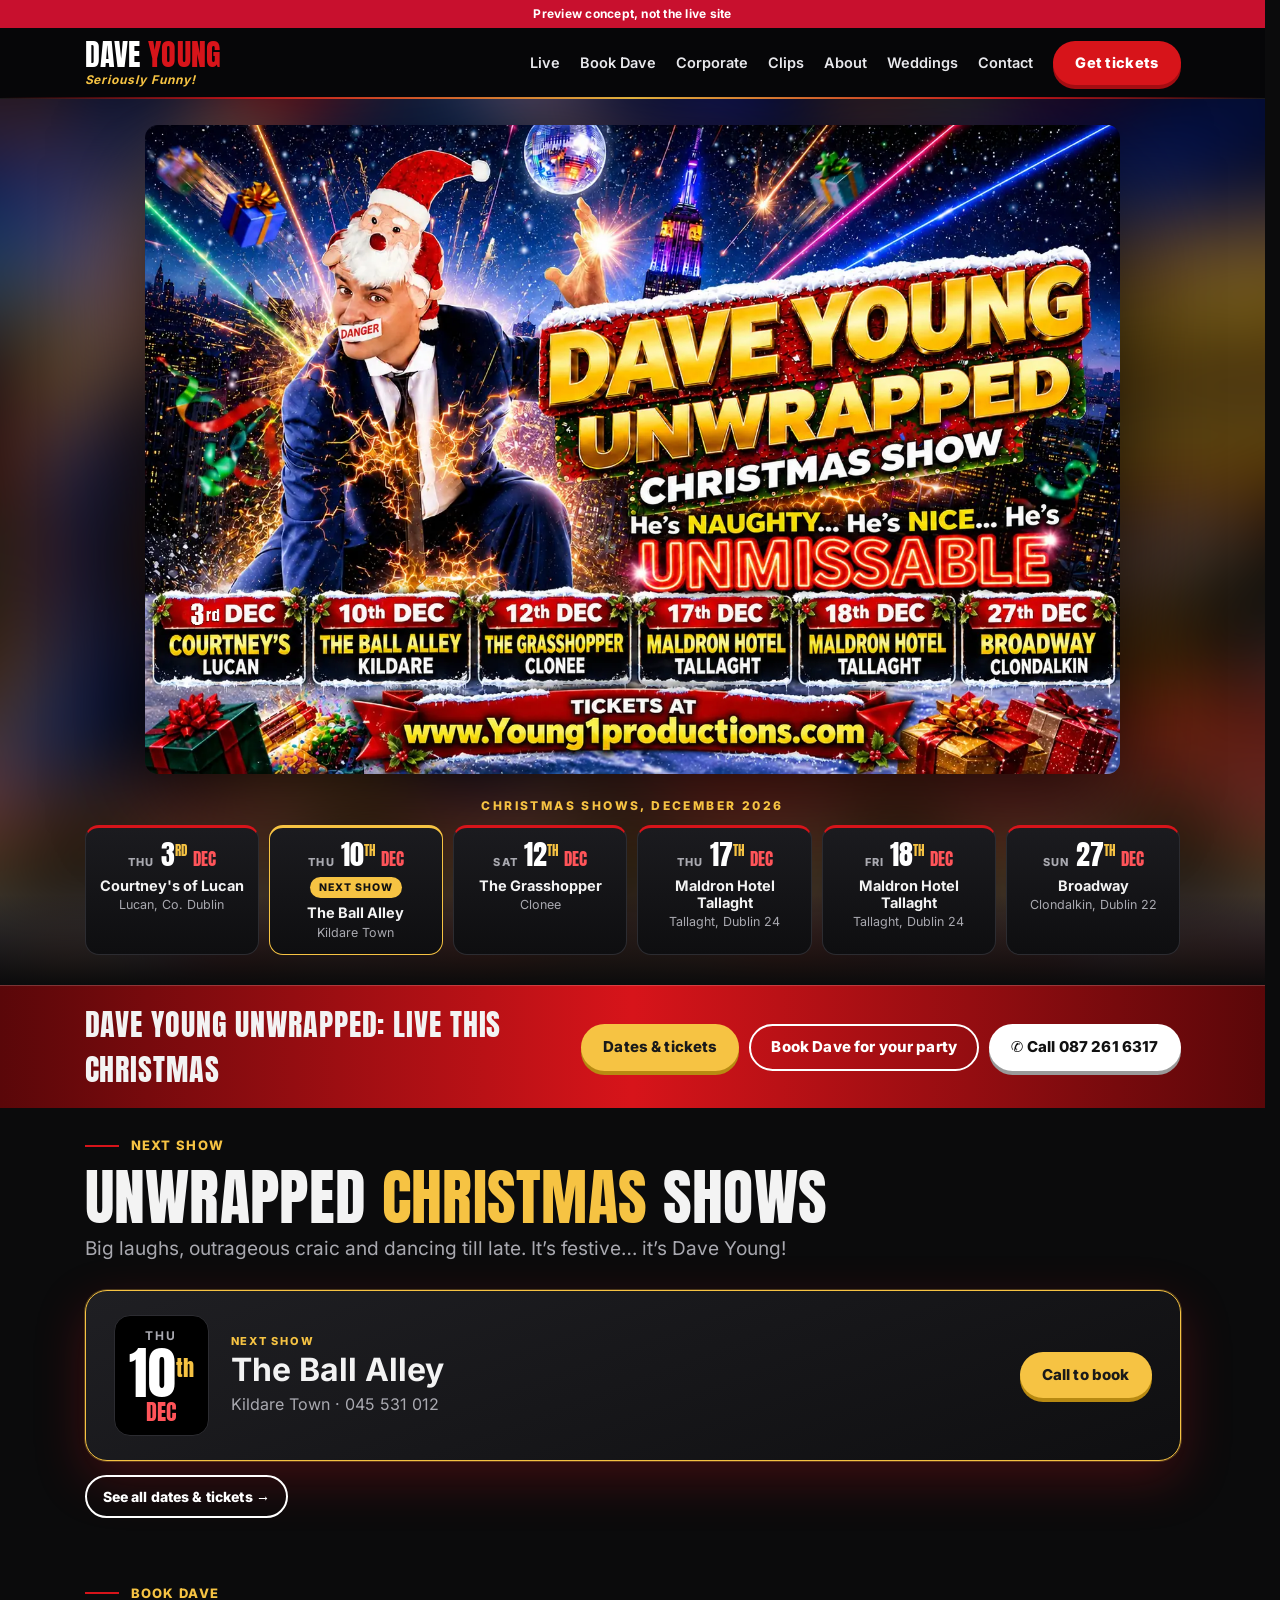
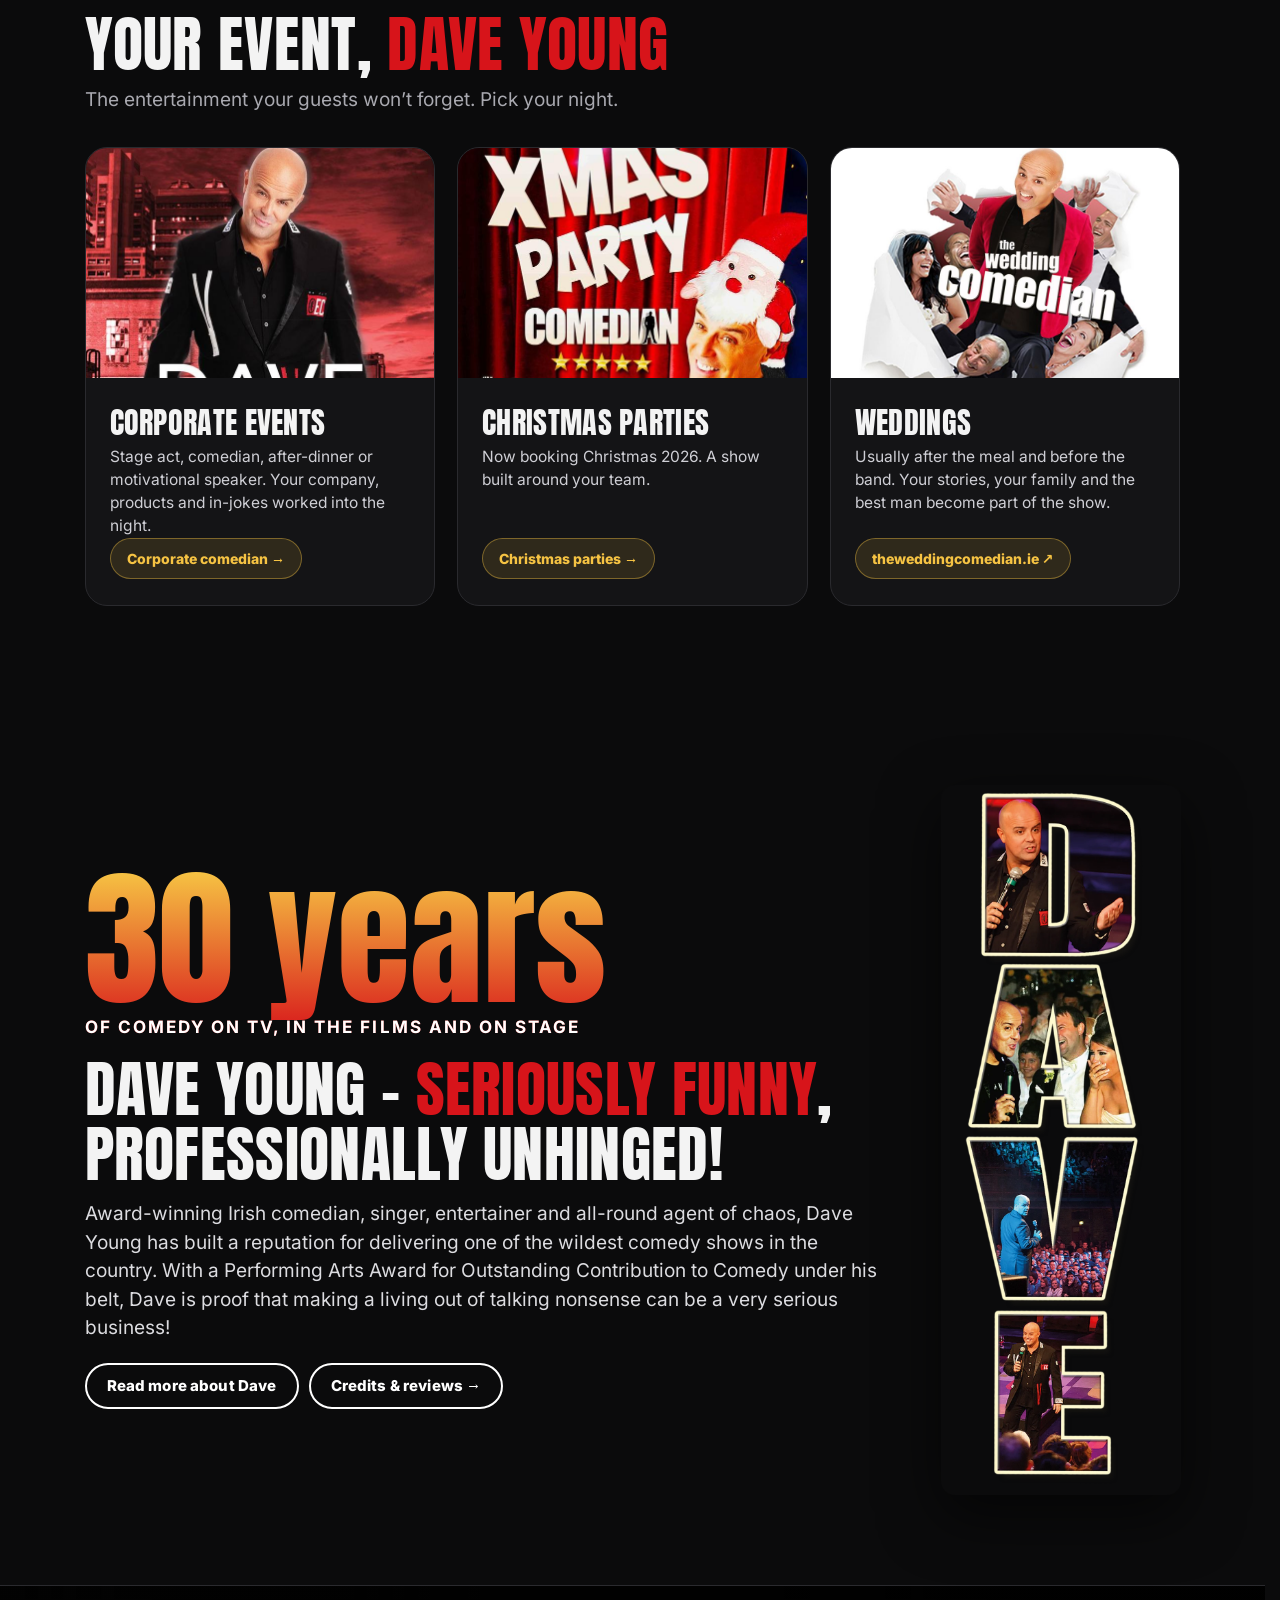
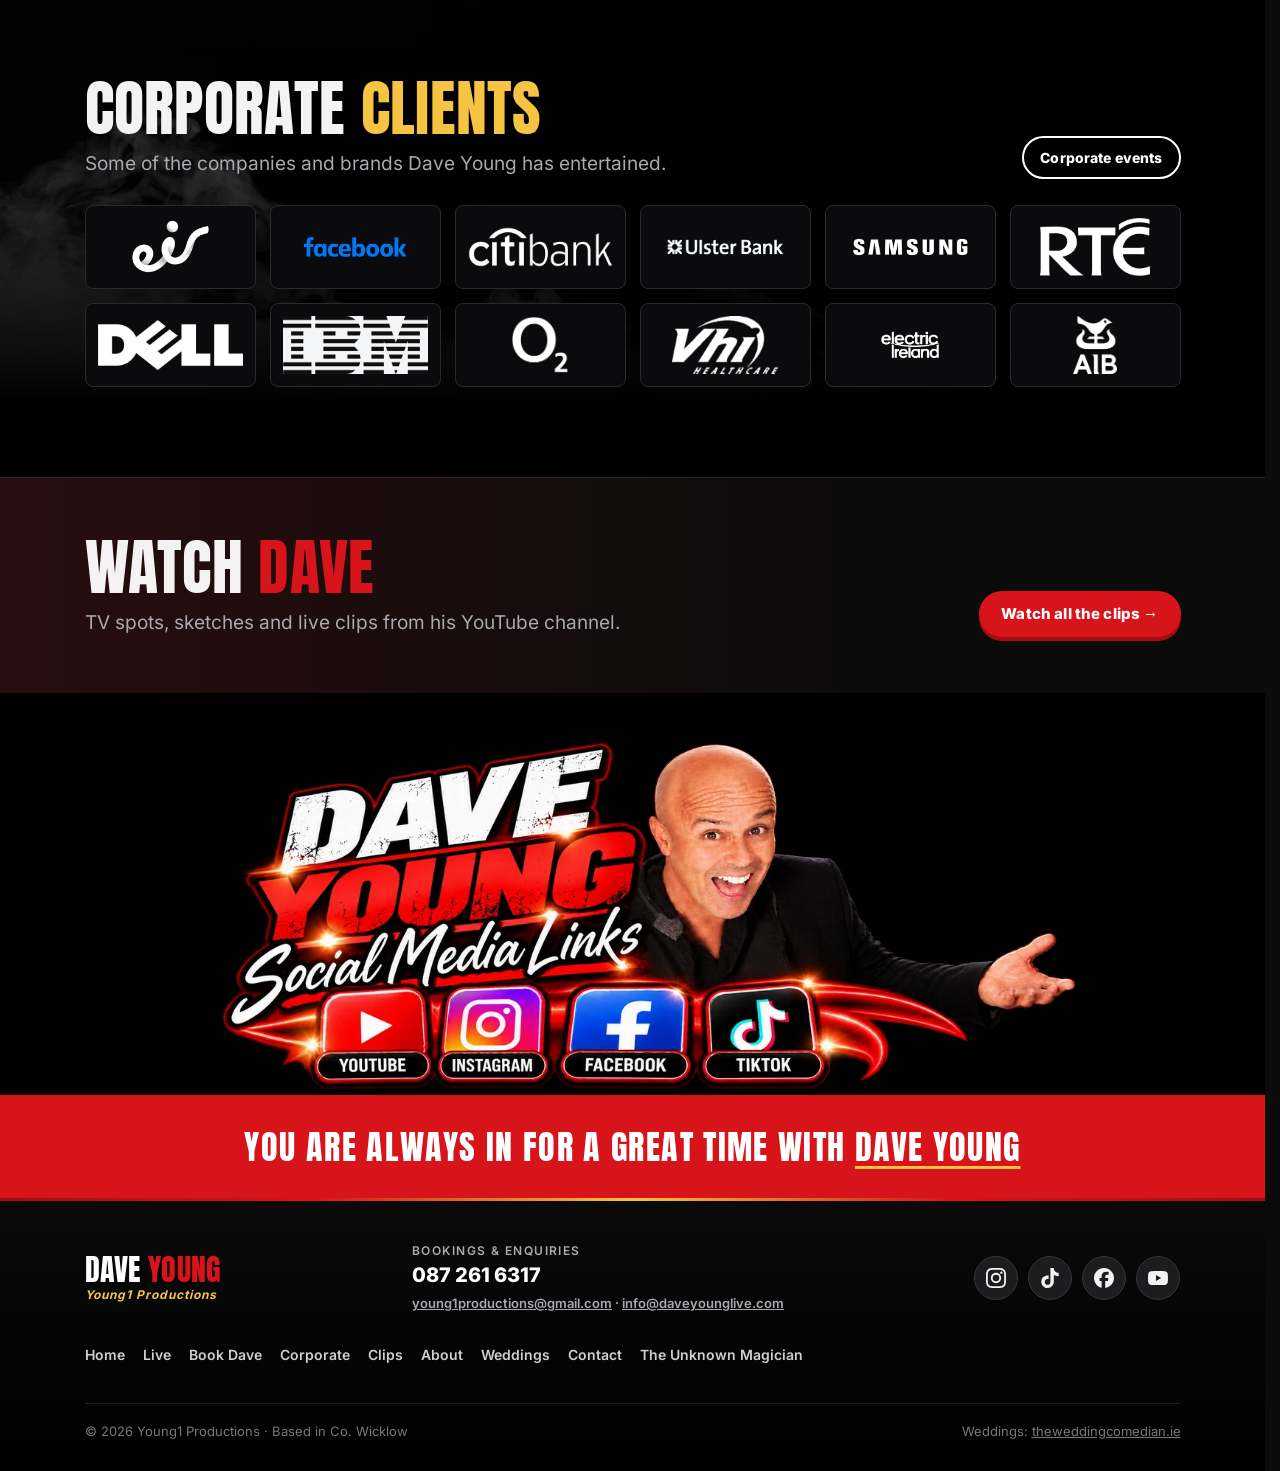
==== commit 6bedc1fa: "Hero: 760px phone variant shared with the blurred background (one download), better mobile LCP" ====
--- a/index.html
+++ b/index.html
@@ -1,10 +1,10 @@
-<!doctype html><html lang="en-IE"><head><link rel="icon" href="data:,"><meta charset="utf-8"><meta name="viewport" content="width=device-width,initial-scale=1"><meta name="robots" content="noindex, nofollow"><meta name="theme-color" content="#0b0b0c"><title>Dave Young | Irish Comedian | Unwrapped Christmas Shows &amp; Party Bookings</title><meta name="description" content="Dave Young, Irish comedian: Unwrapped Christmas shows in December 2026, plus corporate events, weddings and Christmas party bookings."><meta property="og:title" content="Dave Young | Irish Comedian | Unwrapped Christmas Shows &amp; Party Bookings"><meta property="og:description" content="Dave Young, Irish comedian: Unwrapped Christmas shows in December 2026, plus corporate events, weddings and Christmas party bookings."><meta property="og:image" content="assets/banner_live_og.jpg"><meta name="twitter:card" content="summary_large_image"><link rel="preload" as="image" href="assets/banner_live.webp" imagesrcset="assets/banner_live_700.webp 700w, assets/banner_live_1100.webp 1100w, assets/banner_live.webp 1537w" imagesizes="(max-width:900px) 100vw, 1220px" fetchpriority="high"><script>if(!/[?&]edit=1/.test(location.search))["anton","inter"].forEach(function(n){var l=document.createElement("link");l.rel="preload";l.as="font";l.type="font/woff2";l.crossOrigin="";l.setAttribute("data-gen","");l.href="assets/font_"+n+".woff2";document.head.appendChild(l)})</script>
+<!doctype html><html lang="en-IE"><head><link rel="icon" href="data:,"><meta charset="utf-8"><meta name="viewport" content="width=device-width,initial-scale=1"><meta name="robots" content="noindex, nofollow"><meta name="theme-color" content="#0b0b0c"><title>Dave Young | Irish Comedian | Unwrapped Christmas Shows &amp; Party Bookings</title><meta name="description" content="Dave Young, Irish comedian: Unwrapped Christmas shows in December 2026, plus corporate events, weddings and Christmas party bookings."><meta property="og:title" content="Dave Young | Irish Comedian | Unwrapped Christmas Shows &amp; Party Bookings"><meta property="og:description" content="Dave Young, Irish comedian: Unwrapped Christmas shows in December 2026, plus corporate events, weddings and Christmas party bookings."><meta property="og:image" content="assets/banner_live_og.jpg"><meta name="twitter:card" content="summary_large_image"><link rel="preload" as="image" href="assets/banner_live.webp" imagesrcset="assets/banner_live_760.webp 760w, assets/banner_live_1100.webp 1100w, assets/banner_live.webp 1537w" imagesizes="(max-width:900px) 100vw, 1220px" fetchpriority="high"><script>if(!/[?&]edit=1/.test(location.search))["anton","inter"].forEach(function(n){var l=document.createElement("link");l.rel="preload";l.as="font";l.type="font/woff2";l.crossOrigin="";l.setAttribute("data-gen","");l.href="assets/font_"+n+".woff2";document.head.appendChild(l)})</script>
 <link rel="stylesheet" href="style.css"><link rel="stylesheet" href="site.css"><link rel="stylesheet" href="ui.css"><script type="application/ld+json" id="dy-ld">{"@context":"https://schema.org","@graph":[{"@type":"Person","name":"Dave Young","jobTitle":"Comedian","url":"https://apexagenticsuk.github.io/dave-preview/","sameAs":["https://www.instagram.com/daveyoungcomedian/","https://www.tiktok.com/@daveyoungcomedian","https://www.facebook.com/young1productions","https://www.youtube.com/channel/UC69YekDNHcfEC4mzChaOf6A"]},{"@type":"Event","name":"Dave Young Unwrapped – Christmas Show","startDate":"2026-12-03T20:00:00","eventAttendanceMode":"https://schema.org/OfflineEventAttendanceMode","eventStatus":"https://schema.org/EventScheduled","location":{"@type":"Place","name":"Courtney's of Lucan","address":{"@type":"PostalAddress","addressLocality":"Lucan, Co. Dublin","addressCountry":"IE"}},"url":"https://apexagenticsuk.github.io/dave-preview/live.html","performer":{"@type":"Person","name":"Dave Young"},"organizer":{"@type":"Organization","name":"Young1 Productions"},"offers":{"@type":"Offer","url":"https://www.universe.com/events/dave-young-live-in-lucan-dec-3-tickets-VRLH0F","availability":"https://schema.org/InStock"}},{"@type":"Event","name":"Dave Young Unwrapped – Christmas Show","startDate":"2026-12-10","eventAttendanceMode":"https://schema.org/OfflineEventAttendanceMode","eventStatus":"https://schema.org/EventScheduled","location":{"@type":"Place","name":"The Ball Alley","address":{"@type":"PostalAddress","addressLocality":"Kildare Town","addressCountry":"IE"}},"url":"https://apexagenticsuk.github.io/dave-preview/live.html","performer":{"@type":"Person","name":"Dave Young"},"organizer":{"@type":"Organization","name":"Young1 Productions"}},{"@type":"Event","name":"Dave Young Unwrapped – Christmas Show","startDate":"2026-12-12T20:00:00","eventAttendanceMode":"https://schema.org/OfflineEventAttendanceMode","eventStatus":"https://schema.org/EventScheduled","location":{"@type":"Place","name":"The Grasshopper","address":{"@type":"PostalAddress","addressLocality":"Clonee","addressCountry":"IE"}},"url":"https://apexagenticsuk.github.io/dave-preview/live.html","performer":{"@type":"Person","name":"Dave Young"},"organizer":{"@type":"Organization","name":"Young1 Productions"},"offers":{"@type":"Offer","url":"https://www.eventbrite.ie/e/dave-young-unwrapped-christmas-show-at-the-grasshopper-clonee-tickets-2001574701814","availability":"https://schema.org/InStock"}},{"@type":"Event","name":"Dave Young Unwrapped – Christmas Show","startDate":"2026-12-17T20:00:00","eventAttendanceMode":"https://schema.org/OfflineEventAttendanceMode","eventStatus":"https://schema.org/EventScheduled","location":{"@type":"Place","name":"Maldron Hotel Tallaght","address":{"@type":"PostalAddress","addressLocality":"Tallaght, Dublin 24","addressCountry":"IE"}},"url":"https://apexagenticsuk.github.io/dave-preview/live.html","performer":{"@type":"Person","name":"Dave Young"},"organizer":{"@type":"Organization","name":"Young1 Productions"},"offers":{"@type":"Offer","url":"https://www.eventbrite.ie/e/dave-young-unwrapped-christmas-show-tickets-2001060687383","availability":"https://schema.org/InStock"}},{"@type":"Event","name":"Dave Young Unwrapped – Christmas Show","startDate":"2026-12-18T20:00:00","eventAttendanceMode":"https://schema.org/OfflineEventAttendanceMode","eventStatus":"https://schema.org/EventScheduled","location":{"@type":"Place","name":"Maldron Hotel Tallaght","address":{"@type":"PostalAddress","addressLocality":"Tallaght, Dublin 24","addressCountry":"IE"}},"url":"https://apexagenticsuk.github.io/dave-preview/live.html","performer":{"@type":"Person","name":"Dave Young"},"organizer":{"@type":"Organization","name":"Young1 Productions"},"offers":{"@type":"Offer","url":"https://www.eventbrite.ie/e/dave-young-unwrapped-christmas-show-tickets-2001060687383","availability":"https://schema.org/InStock"}},{"@type":"Event","name":"Dave Young Unwrapped – Christmas Show","startDate":"2026-12-27T20:00:00","eventAttendanceMode":"https://schema.org/OfflineEventAttendanceMode","eventStatus":"https://schema.org/EventScheduled","location":{"@type":"Place","name":"Broadway","address":{"@type":"PostalAddress","addressLocality":"Clondalkin, Dublin 22","addressCountry":"IE"}},"url":"https://apexagenticsuk.github.io/dave-preview/live.html","performer":{"@type":"Person","name":"Dave Young"},"organizer":{"@type":"Organization","name":"Young1 Productions"},"offers":{"@type":"Offer","url":"https://www.universe.com/events/dave-young-clondalkin-dec-27-tickets-FP3ZVX","availability":"https://schema.org/InStock"}}]}</script></head><body><div class="proto">Preview concept, not the live site</div><header data-dy="e0" class="top"><a data-dy="e1 a0 t0" class="skip" href="#main">Skip to content</a><div data-dy="e2" class="wrap">
 <a data-dy="e3 a1" class="brand" href="index.html"><span data-dy="e4 t1" class="d">Dave</span> <span data-dy="e5 t2" class="y">Young</span><small data-dy="e6 t3">Seriously Funny!</small></a>
 <nav data-dy="e7" class="main" aria-label="Main"><a data-dy="e8 a2 t4" href="live.html">Live</a><a data-dy="e9 a3 t5" href="book.html">Book Dave</a><a data-dy="e10 a4 t6" href="corporate.html">Corporate</a><a data-dy="e11 a5 t7" href="clips.html">Clips</a><a data-dy="e12 a6 t8" href="about.html">About</a><a data-dy="e13 a7 t9" href="https://theweddingcomedian.ie" target="_blank" rel="noopener">Weddings</a><a data-dy="e14 a8 t10" href="contact.html">Contact</a><a data-dy="e15 a9 t11" class="btn red sm" href="live.html">Get tickets</a></nav>
 <div data-dy="e16" class="burger"><a data-dy="e17 a10 t12" class="btn red sm" href="live.html">Get tickets</a><button data-dy="e18" class="ham" aria-label="Menu" aria-controls="mnav" aria-expanded="false" onclick="var m=document.getElementById('mnav');var o=m.classList.toggle('open');this.setAttribute('aria-expanded',o)"><i data-dy="e19"></i><i data-dy="e20"></i><i data-dy="e21"></i></button></div>
 </div><nav data-dy="e22" class="mnav" id="mnav" aria-label="Mobile" onclick="if(event.target.tagName=='A')this.classList.remove('open')"><a data-dy="e23 a11 t13" href="index.html">Home</a><a data-dy="e24 a12 t14" href="live.html">Live</a><a data-dy="e25 a13 t15" href="book.html">Book Dave</a><a data-dy="e26 a14 t16" href="corporate.html">Corporate</a><a data-dy="e27 a15 t17" href="clips.html">Clips</a><a data-dy="e28 a16 t18" href="about.html">About</a><a data-dy="e29 a17 t19" href="https://theweddingcomedian.ie" target="_blank" rel="noopener">Weddings</a><a data-dy="e30 a18 t20" href="contact.html">Contact</a></nav></header>
-<main data-dy="e0"><div data-dy="s0 e1" class="hero full" id="top" style="--hero:url(assets/banner_live_700.webp)"><a data-dy="e2 a0" href="live.html"><img data-dy="e3 i0" src="assets/banner_live.webp" srcset="assets/banner_live_700.webp 700w, assets/banner_live_1100.webp 1100w, assets/banner_live.webp 1537w" sizes="(max-width:900px) 100vw, 1220px" fetchpriority="high" alt="Dave Young Unwrapped Christmas Show: He&#8217;s Naughty, He&#8217;s Nice, He&#8217;s Unmissable. Tour poster" width="1537" height="1023"></a>
+<main data-dy="e0"><div data-dy="s0 e1" class="hero full" id="top" style="--hero:url(assets/banner_live_760.webp)"><a data-dy="e2 a0" href="live.html"><img data-dy="e3 i0" src="assets/banner_live.webp" srcset="assets/banner_live_760.webp 760w, assets/banner_live_1100.webp 1100w, assets/banner_live.webp 1537w" sizes="(max-width:900px) 100vw, 1220px" fetchpriority="high" alt="Dave Young Unwrapped Christmas Show: He&#8217;s Naughty, He&#8217;s Nice, He&#8217;s Unmissable. Tour poster" width="1537" height="1023"></a>
 <div data-dy="e4" class="wrap hdates"><p data-dy="e5 t0" class="hd-t">Christmas shows, December 2026</p><div data-dy="e6" class="dchips" data-cms="showrail" data-view="strip"><a class="dchip next" href="live.html#dates"><span class="dc-date"><span class="dow">Thu</span><span class="dd">3<sup class="ord">rd</sup></span><span class="mm">Dec</span></span><span class="dc-v"><span class="nxt">Next show</span><b>Courtney's of Lucan</b><small>Lucan, Co. Dublin</small></span></a><a class="dchip" href="live.html#dates"><span class="dc-date"><span class="dow">Thu</span><span class="dd">10<sup class="ord">th</sup></span><span class="mm">Dec</span></span><span class="dc-v"><b>The Ball Alley</b><small>Kildare Town</small></span></a><a class="dchip" href="live.html#dates"><span class="dc-date"><span class="dow">Sat</span><span class="dd">12<sup class="ord">th</sup></span><span class="mm">Dec</span></span><span class="dc-v"><b>The Grasshopper</b><small>Clonee</small></span></a><a class="dchip" href="live.html#dates"><span class="dc-date"><span class="dow">Thu</span><span class="dd">17<sup class="ord">th</sup></span><span class="mm">Dec</span></span><span class="dc-v"><b>Maldron Hotel Tallaght</b><small>Tallaght, Dublin 24</small></span></a><a class="dchip" href="live.html#dates"><span class="dc-date"><span class="dow">Fri</span><span class="dd">18<sup class="ord">th</sup></span><span class="mm">Dec</span></span><span class="dc-v"><b>Maldron Hotel Tallaght</b><small>Tallaght, Dublin 24</small></span></a><a class="dchip" href="live.html#dates"><span class="dc-date"><span class="dow">Sun</span><span class="dd">27<sup class="ord">th</sup></span><span class="mm">Dec</span></span><span class="dc-v"><b>Broadway</b><small>Clondalkin, Dublin 22</small></span></a></div></div></div>
 <div data-dy="s1 e7" class="ctabar"><div data-dy="e8" class="wrap"><p data-dy="e9 t1">Dave Young Unwrapped: live this Christmas</p><div data-dy="e10" class="acts"><a data-dy="e11 a1 t2" class="btn gold" href="live.html">Dates &amp; tickets</a><a data-dy="e12 a2 t3" class="btn ghost" href="book.html">Book Dave for your party</a><a data-dy="e13 a3 t4" class="btn call" href="tel:+353872616317">Call 087 261 6317</a></div></div></div>
 <section data-dy="s2 e14" id="live"><div data-dy="e15" class="wrap"><div data-dy="e16" class="secHead"><div data-dy="e17"><p data-dy="e18 t5" class="kicker" id="main" tabindex="-1">Next show</p><h2 data-dy="e19 t6" class="sec">Unwrapped <span data-dy="e20" class="g">Christmas</span> Shows</h2><p data-dy="e21 t7" class="lead">Big laughs, outrageous craic and dancing till late. It&#8217;s festive&#8230; it&#8217;s Dave Young!</p></div></div>
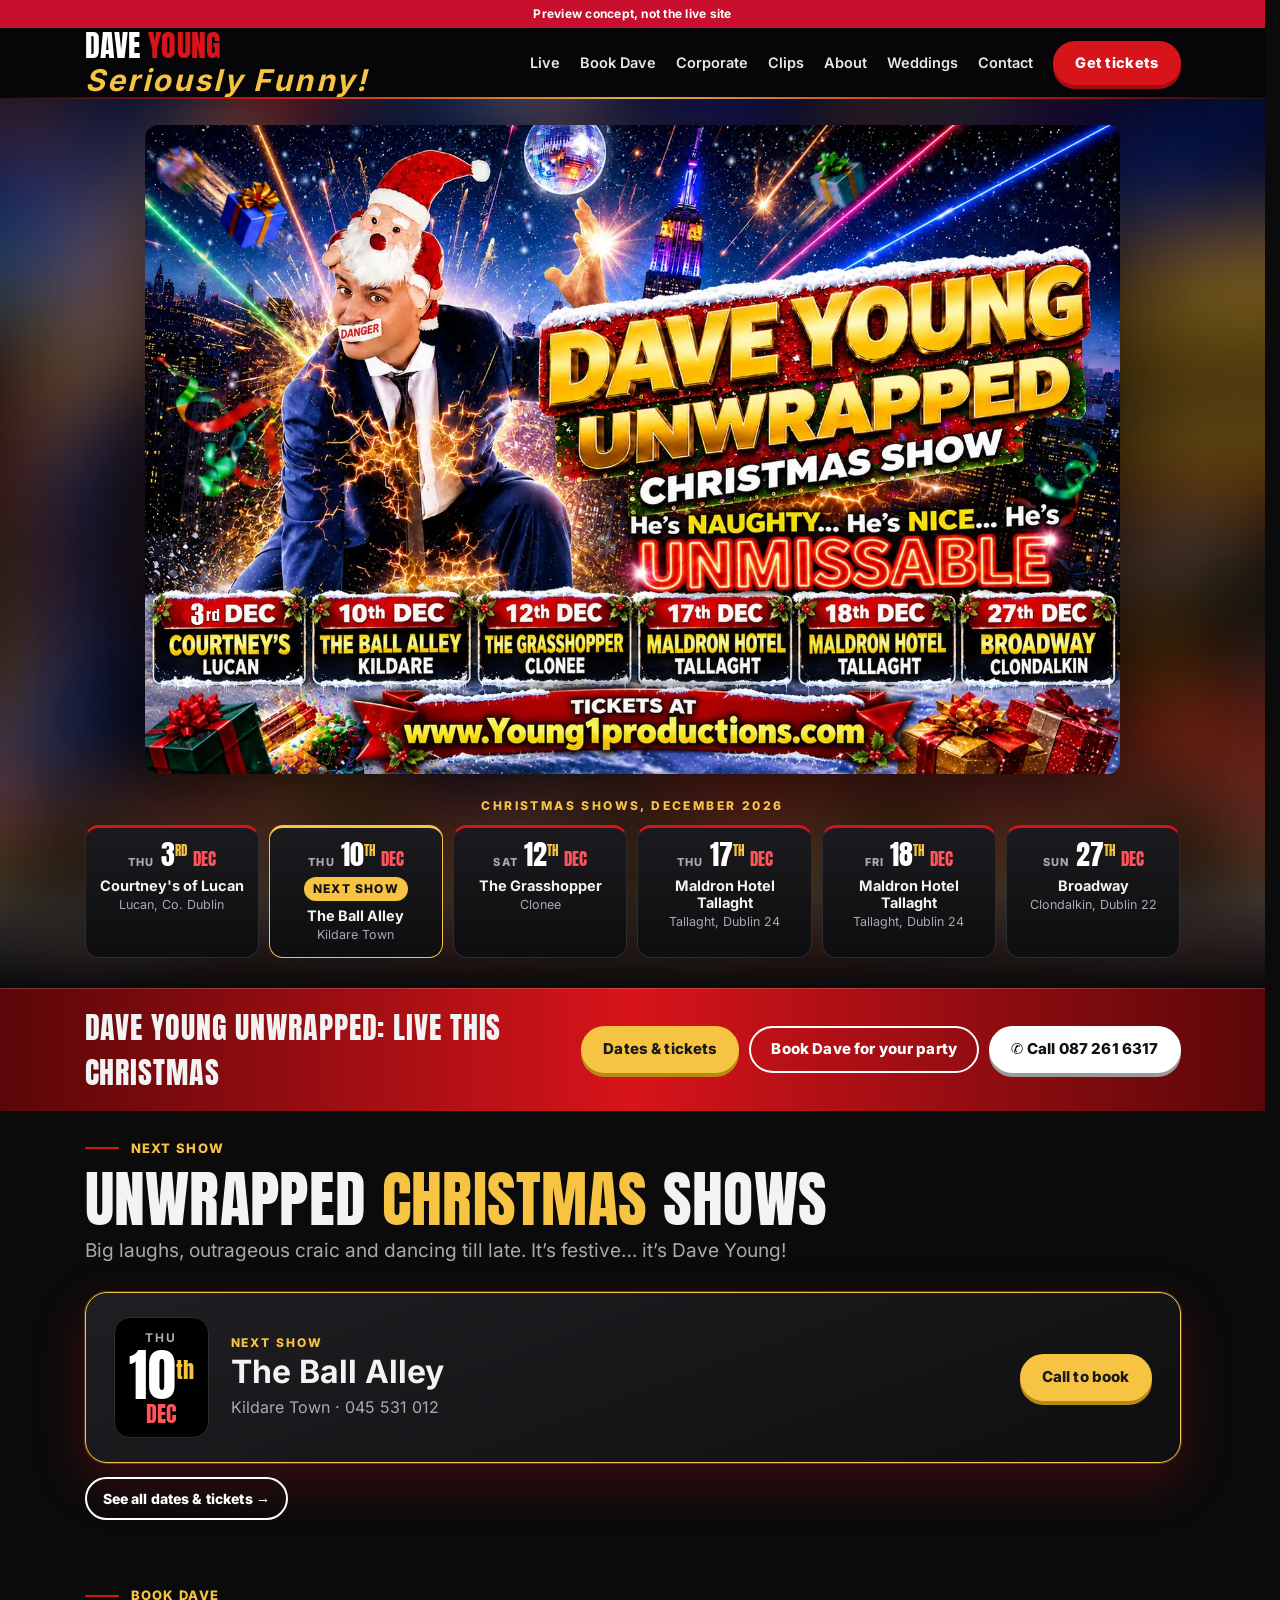
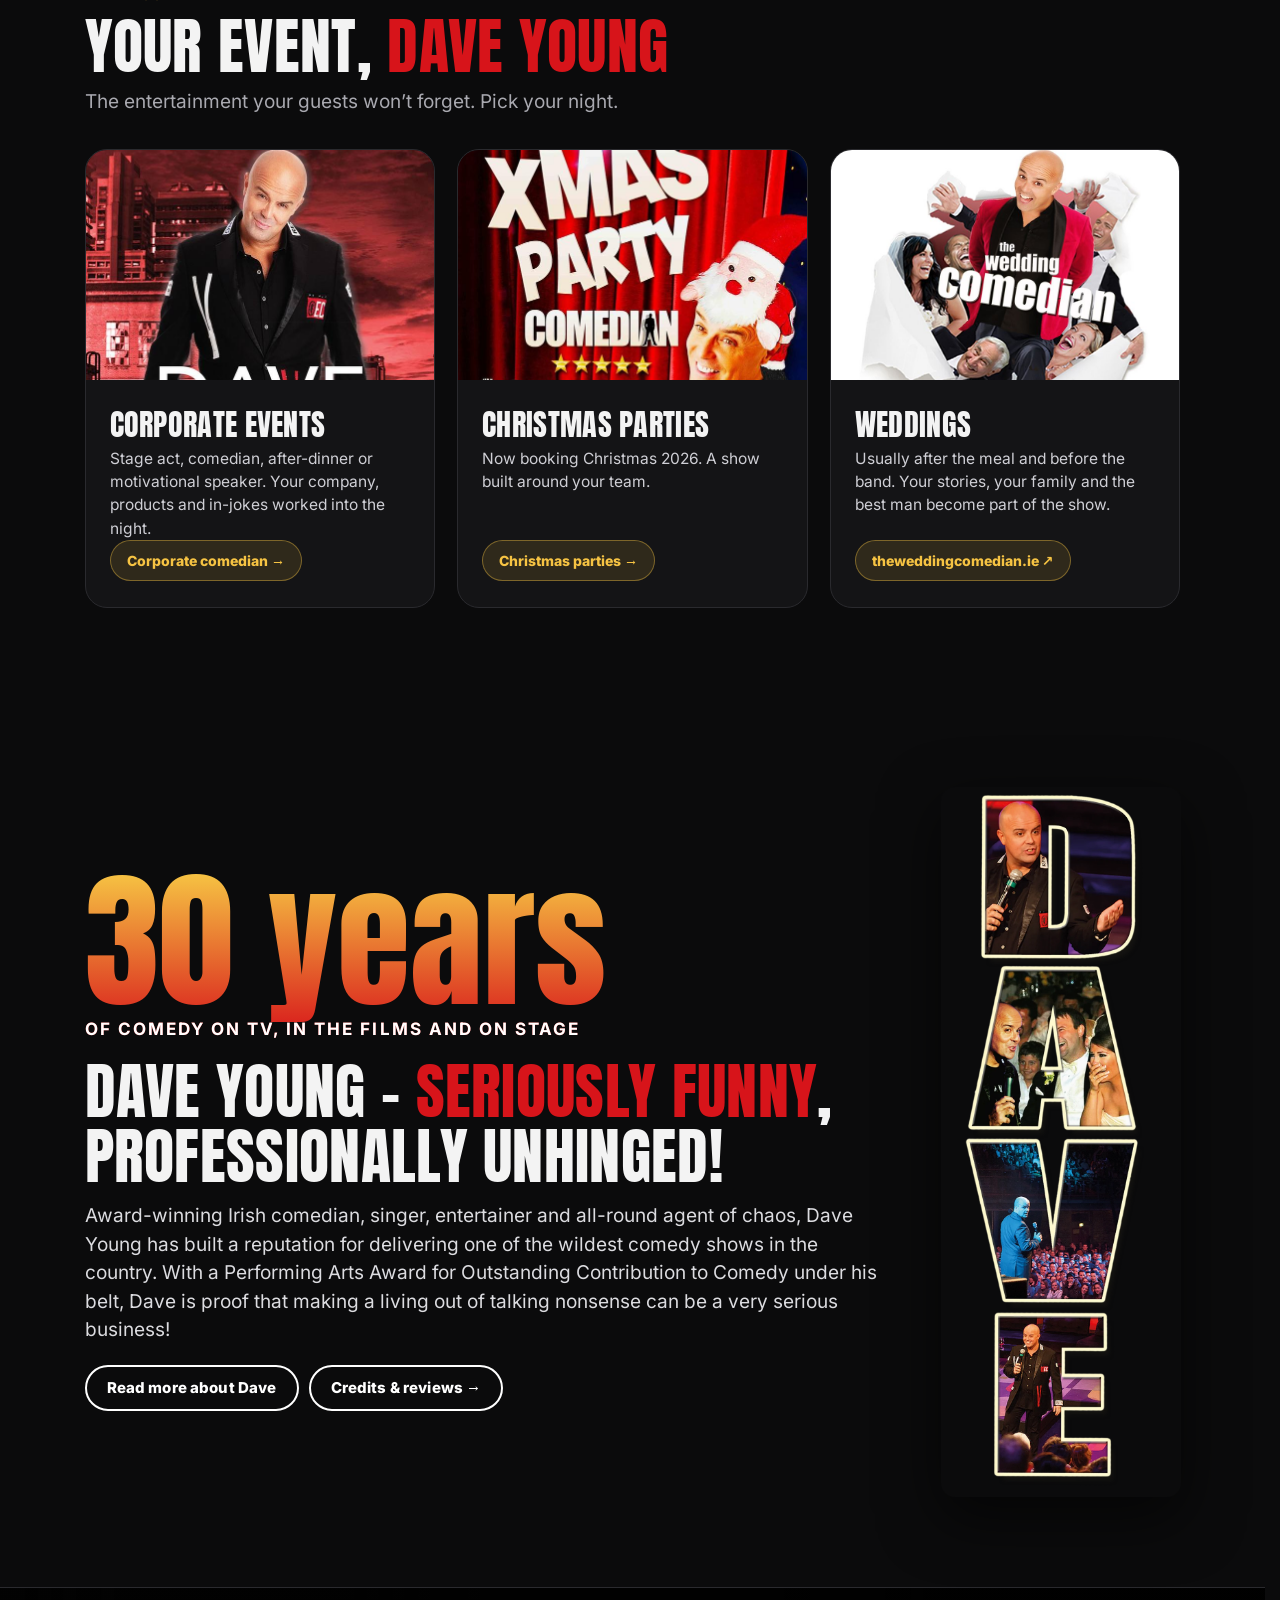
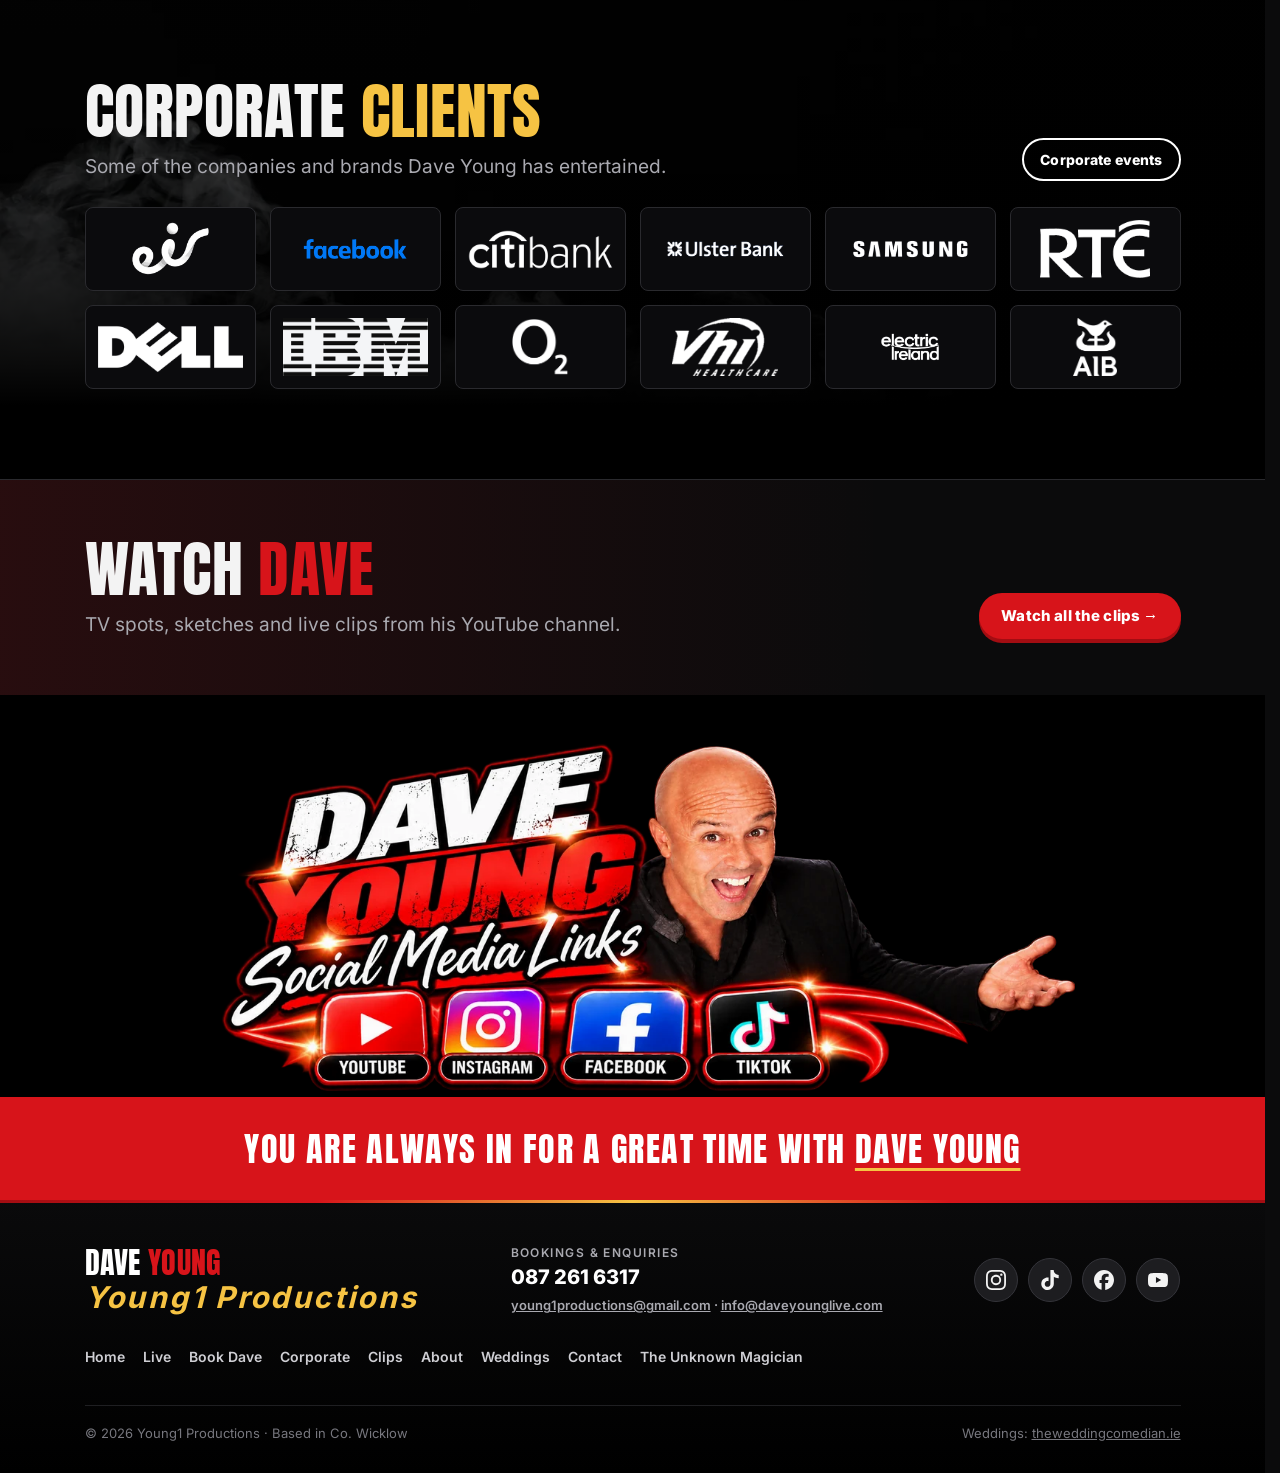
==== commit f11adb74: "Dave site: 44px tap targets, face-safe stacked inner heroes, no sideways scroll at 200% zoom, Escape" ====
--- a/index.html
+++ b/index.html
@@ -1,4 +1,4 @@
-<!doctype html><html lang="en-IE"><head><link rel="icon" href="data:,"><meta charset="utf-8"><meta name="viewport" content="width=device-width,initial-scale=1"><meta name="robots" content="noindex, nofollow"><meta name="theme-color" content="#0b0b0c"><title>Dave Young | Irish Comedian | Unwrapped Christmas Shows &amp; Party Bookings</title><meta name="description" content="Dave Young, Irish comedian: Unwrapped Christmas shows in December 2026, plus corporate events, weddings and Christmas party bookings."><meta property="og:title" content="Dave Young | Irish Comedian | Unwrapped Christmas Shows &amp; Party Bookings"><meta property="og:description" content="Dave Young, Irish comedian: Unwrapped Christmas shows in December 2026, plus corporate events, weddings and Christmas party bookings."><meta property="og:image" content="assets/banner_live_og.jpg"><meta name="twitter:card" content="summary_large_image"><link rel="preload" as="image" href="assets/banner_live.webp" imagesrcset="assets/banner_live_760.webp 760w, assets/banner_live_1100.webp 1100w, assets/banner_live.webp 1537w" imagesizes="(max-width:900px) 100vw, 1220px" fetchpriority="high"><script>if(!/[?&]edit=1/.test(location.search))["anton","inter"].forEach(function(n){var l=document.createElement("link");l.rel="preload";l.as="font";l.type="font/woff2";l.crossOrigin="";l.setAttribute("data-gen","");l.href="assets/font_"+n+".woff2";document.head.appendChild(l)})</script>
+<!doctype html><html lang="en-IE"><head><link rel="icon" href="data:,"><meta charset="utf-8"><meta name="viewport" content="width=device-width,initial-scale=1"><meta name="robots" content="noindex, nofollow"><meta name="theme-color" content="#0b0b0c"><title>Dave Young | Irish Comedian | Unwrapped Christmas Shows &amp; Party Bookings</title><meta name="description" content="Dave Young, Irish comedian: Unwrapped Christmas shows in December 2026, plus corporate events, weddings and Christmas party bookings."><meta property="og:title" content="Dave Young | Irish Comedian | Unwrapped Christmas Shows &amp; Party Bookings"><meta property="og:description" content="Dave Young, Irish comedian: Unwrapped Christmas shows in December 2026, plus corporate events, weddings and Christmas party bookings."><meta property="og:image" content="https://apexagenticsuk.github.io/dave-preview/assets/banner_live_og.jpg"><meta name="twitter:card" content="summary_large_image"><link rel="preload" as="image" href="assets/banner_live.webp" imagesrcset="assets/banner_live_760.webp 760w, assets/banner_live_1100.webp 1100w, assets/banner_live.webp 1537w" imagesizes="(max-width:900px) 100vw, 1220px" fetchpriority="high"><script>if(!/[?&]edit=1/.test(location.search))["anton","inter"].forEach(function(n){var l=document.createElement("link");l.rel="preload";l.as="font";l.type="font/woff2";l.crossOrigin="";l.setAttribute("data-gen","");l.href="assets/font_"+n+".woff2";document.head.appendChild(l)})</script>
 <link rel="stylesheet" href="style.css"><link rel="stylesheet" href="site.css"><link rel="stylesheet" href="ui.css"><script type="application/ld+json" id="dy-ld">{"@context":"https://schema.org","@graph":[{"@type":"Person","name":"Dave Young","jobTitle":"Comedian","url":"https://apexagenticsuk.github.io/dave-preview/","sameAs":["https://www.instagram.com/daveyoungcomedian/","https://www.tiktok.com/@daveyoungcomedian","https://www.facebook.com/young1productions","https://www.youtube.com/channel/UC69YekDNHcfEC4mzChaOf6A"]},{"@type":"Event","name":"Dave Young Unwrapped – Christmas Show","startDate":"2026-12-03T20:00:00","eventAttendanceMode":"https://schema.org/OfflineEventAttendanceMode","eventStatus":"https://schema.org/EventScheduled","location":{"@type":"Place","name":"Courtney's of Lucan","address":{"@type":"PostalAddress","addressLocality":"Lucan, Co. Dublin","addressCountry":"IE"}},"url":"https://apexagenticsuk.github.io/dave-preview/live.html","performer":{"@type":"Person","name":"Dave Young"},"organizer":{"@type":"Organization","name":"Young1 Productions"},"offers":{"@type":"Offer","url":"https://www.universe.com/events/dave-young-live-in-lucan-dec-3-tickets-VRLH0F","availability":"https://schema.org/InStock"}},{"@type":"Event","name":"Dave Young Unwrapped – Christmas Show","startDate":"2026-12-10","eventAttendanceMode":"https://schema.org/OfflineEventAttendanceMode","eventStatus":"https://schema.org/EventScheduled","location":{"@type":"Place","name":"The Ball Alley","address":{"@type":"PostalAddress","addressLocality":"Kildare Town","addressCountry":"IE"}},"url":"https://apexagenticsuk.github.io/dave-preview/live.html","performer":{"@type":"Person","name":"Dave Young"},"organizer":{"@type":"Organization","name":"Young1 Productions"}},{"@type":"Event","name":"Dave Young Unwrapped – Christmas Show","startDate":"2026-12-12T20:00:00","eventAttendanceMode":"https://schema.org/OfflineEventAttendanceMode","eventStatus":"https://schema.org/EventScheduled","location":{"@type":"Place","name":"The Grasshopper","address":{"@type":"PostalAddress","addressLocality":"Clonee","addressCountry":"IE"}},"url":"https://apexagenticsuk.github.io/dave-preview/live.html","performer":{"@type":"Person","name":"Dave Young"},"organizer":{"@type":"Organization","name":"Young1 Productions"},"offers":{"@type":"Offer","url":"https://www.eventbrite.ie/e/dave-young-unwrapped-christmas-show-at-the-grasshopper-clonee-tickets-2001574701814","availability":"https://schema.org/InStock"}},{"@type":"Event","name":"Dave Young Unwrapped – Christmas Show","startDate":"2026-12-17T20:00:00","eventAttendanceMode":"https://schema.org/OfflineEventAttendanceMode","eventStatus":"https://schema.org/EventScheduled","location":{"@type":"Place","name":"Maldron Hotel Tallaght","address":{"@type":"PostalAddress","addressLocality":"Tallaght, Dublin 24","addressCountry":"IE"}},"url":"https://apexagenticsuk.github.io/dave-preview/live.html","performer":{"@type":"Person","name":"Dave Young"},"organizer":{"@type":"Organization","name":"Young1 Productions"},"offers":{"@type":"Offer","url":"https://www.eventbrite.ie/e/dave-young-unwrapped-christmas-show-tickets-2001060687383","availability":"https://schema.org/InStock"}},{"@type":"Event","name":"Dave Young Unwrapped – Christmas Show","startDate":"2026-12-18T20:00:00","eventAttendanceMode":"https://schema.org/OfflineEventAttendanceMode","eventStatus":"https://schema.org/EventScheduled","location":{"@type":"Place","name":"Maldron Hotel Tallaght","address":{"@type":"PostalAddress","addressLocality":"Tallaght, Dublin 24","addressCountry":"IE"}},"url":"https://apexagenticsuk.github.io/dave-preview/live.html","performer":{"@type":"Person","name":"Dave Young"},"organizer":{"@type":"Organization","name":"Young1 Productions"},"offers":{"@type":"Offer","url":"https://www.eventbrite.ie/e/dave-young-unwrapped-christmas-show-tickets-2001060687383","availability":"https://schema.org/InStock"}},{"@type":"Event","name":"Dave Young Unwrapped – Christmas Show","startDate":"2026-12-27T20:00:00","eventAttendanceMode":"https://schema.org/OfflineEventAttendanceMode","eventStatus":"https://schema.org/EventScheduled","location":{"@type":"Place","name":"Broadway","address":{"@type":"PostalAddress","addressLocality":"Clondalkin, Dublin 22","addressCountry":"IE"}},"url":"https://apexagenticsuk.github.io/dave-preview/live.html","performer":{"@type":"Person","name":"Dave Young"},"organizer":{"@type":"Organization","name":"Young1 Productions"},"offers":{"@type":"Offer","url":"https://www.universe.com/events/dave-young-clondalkin-dec-27-tickets-FP3ZVX","availability":"https://schema.org/InStock"}}]}</script></head><body><div class="proto">Preview concept, not the live site</div><header data-dy="e0" class="top"><a data-dy="e1 a0 t0" class="skip" href="#main">Skip to content</a><div data-dy="e2" class="wrap">
 <a data-dy="e3 a1" class="brand" href="index.html"><span data-dy="e4 t1" class="d">Dave</span> <span data-dy="e5 t2" class="y">Young</span><small data-dy="e6 t3">Seriously Funny!</small></a>
 <nav data-dy="e7" class="main" aria-label="Main"><a data-dy="e8 a2 t4" href="live.html">Live</a><a data-dy="e9 a3 t5" href="book.html">Book Dave</a><a data-dy="e10 a4 t6" href="corporate.html">Corporate</a><a data-dy="e11 a5 t7" href="clips.html">Clips</a><a data-dy="e12 a6 t8" href="about.html">About</a><a data-dy="e13 a7 t9" href="https://theweddingcomedian.ie" target="_blank" rel="noopener">Weddings</a><a data-dy="e14 a8 t10" href="contact.html">Contact</a><a data-dy="e15 a9 t11" class="btn red sm" href="live.html">Get tickets</a></nav>
--- a/ui.css
+++ b/ui.css
@@ -215,3 +215,26 @@
  .svc .svb{padding:26px 28px;justify-content:center;gap:2px}.svc .svb h3{font-size:28px}.svc .svb p{font-size:16px;line-height:1.55;margin:8px 0 18px}.svc .go{margin-top:0}
 }
 @media (max-width:600px){.svc .svb{padding:22px 22px 24px}.svc .svb h3{font-size:26px}.svc img{height:220px}.svcg{gap:18px}.svc{border-top:3px solid var(--gold)}}
+
+/* ---- round 4 (stress test): tap targets, face-safe stacked heroes, no sideways scroll at 200% zoom ---- */
+@media (max-width:900px){
+ .brand{min-height:44px;display:inline-flex;flex-direction:column;justify-content:center}
+ .btn.sm,.top .btn,.btn.call.sm{min-height:44px;display:inline-flex;align-items:center;justify-content:center}
+ .burger .ham{width:44px;height:44px}
+ footer a,.flinks a,.mail a,.crow a,.prose a,.card a:not(.btn),.ftxt a{display:inline-flex;align-items:center;min-height:44px;padding-inline:3px}
+ .sbi .hot{min-width:44px;min-height:44px}
+ .party .wrap{grid-template-columns:minmax(0,1fr);gap:26px}
+ .party .btn{display:flex}
+ /* every inner-page hero stacks: text first, whole photo underneath at its own aspect, so Dave's face is never cropped or covered */
+ .bhero.photo:not(.corp){height:auto!important;overflow:visible;display:flex;flex-direction:column}
+ .bhero.photo:not(.corp):before{display:none!important}
+ .bhero.photo:not(.corp) .txt{position:static!important;padding:34px 0 22px;order:1}
+ .bhero.photo:not(.corp) img{position:static!important;order:2;display:block;width:100%!important;max-width:100%;height:auto!important;opacity:1!important;object-fit:contain!important;right:auto!important;left:auto!important}
+}
+@media (max-width:640px){.wrap{min-width:0}.wrap>*{min-width:0}img,video,iframe{max-width:100%}}
+.show,.card,.tcard{min-width:0;overflow-wrap:anywhere}
+@media (max-width:900px){footer a,.flinks a,.mail a,.crow a,.prose a,.card a:not(.btn),.ftxt a{min-width:44px;justify-content:center}.btn{min-height:44px}.btnrow .btn,.f .btn{display:inline-flex;align-items:center;justify-content:center}}
+/* nothing under 12px */
+.brand small,small,.tag,.dow,.nxt,.nx-k,.vmb,.kicker small{font-size:max(12px,1em)}
+.tag,.dow,.nxt,.nx-k,.vmb{font-size:12px}
+@media (max-width:900px){.sticky{padding:8px 12px calc(8px + env(safe-area-inset-bottom));gap:8px}.sticky .btn{min-height:44px;padding-top:0;padding-bottom:0}}
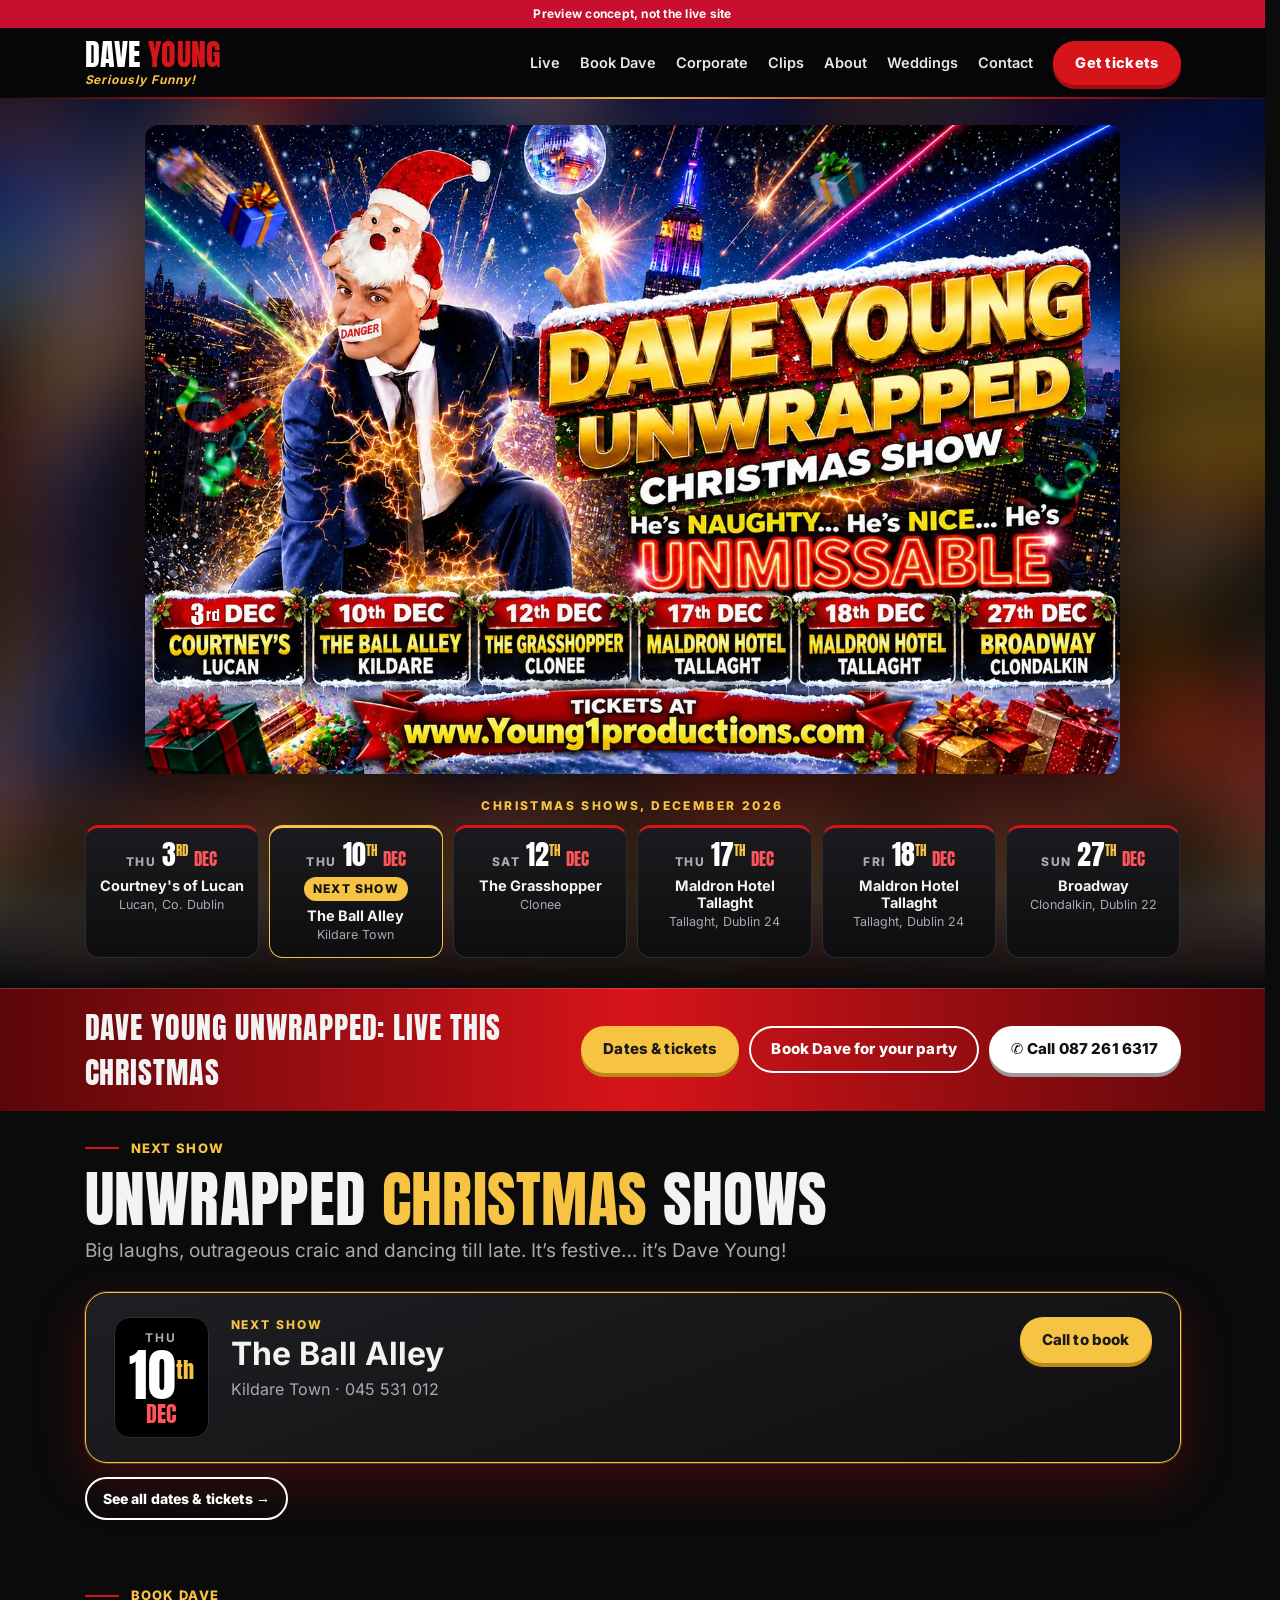
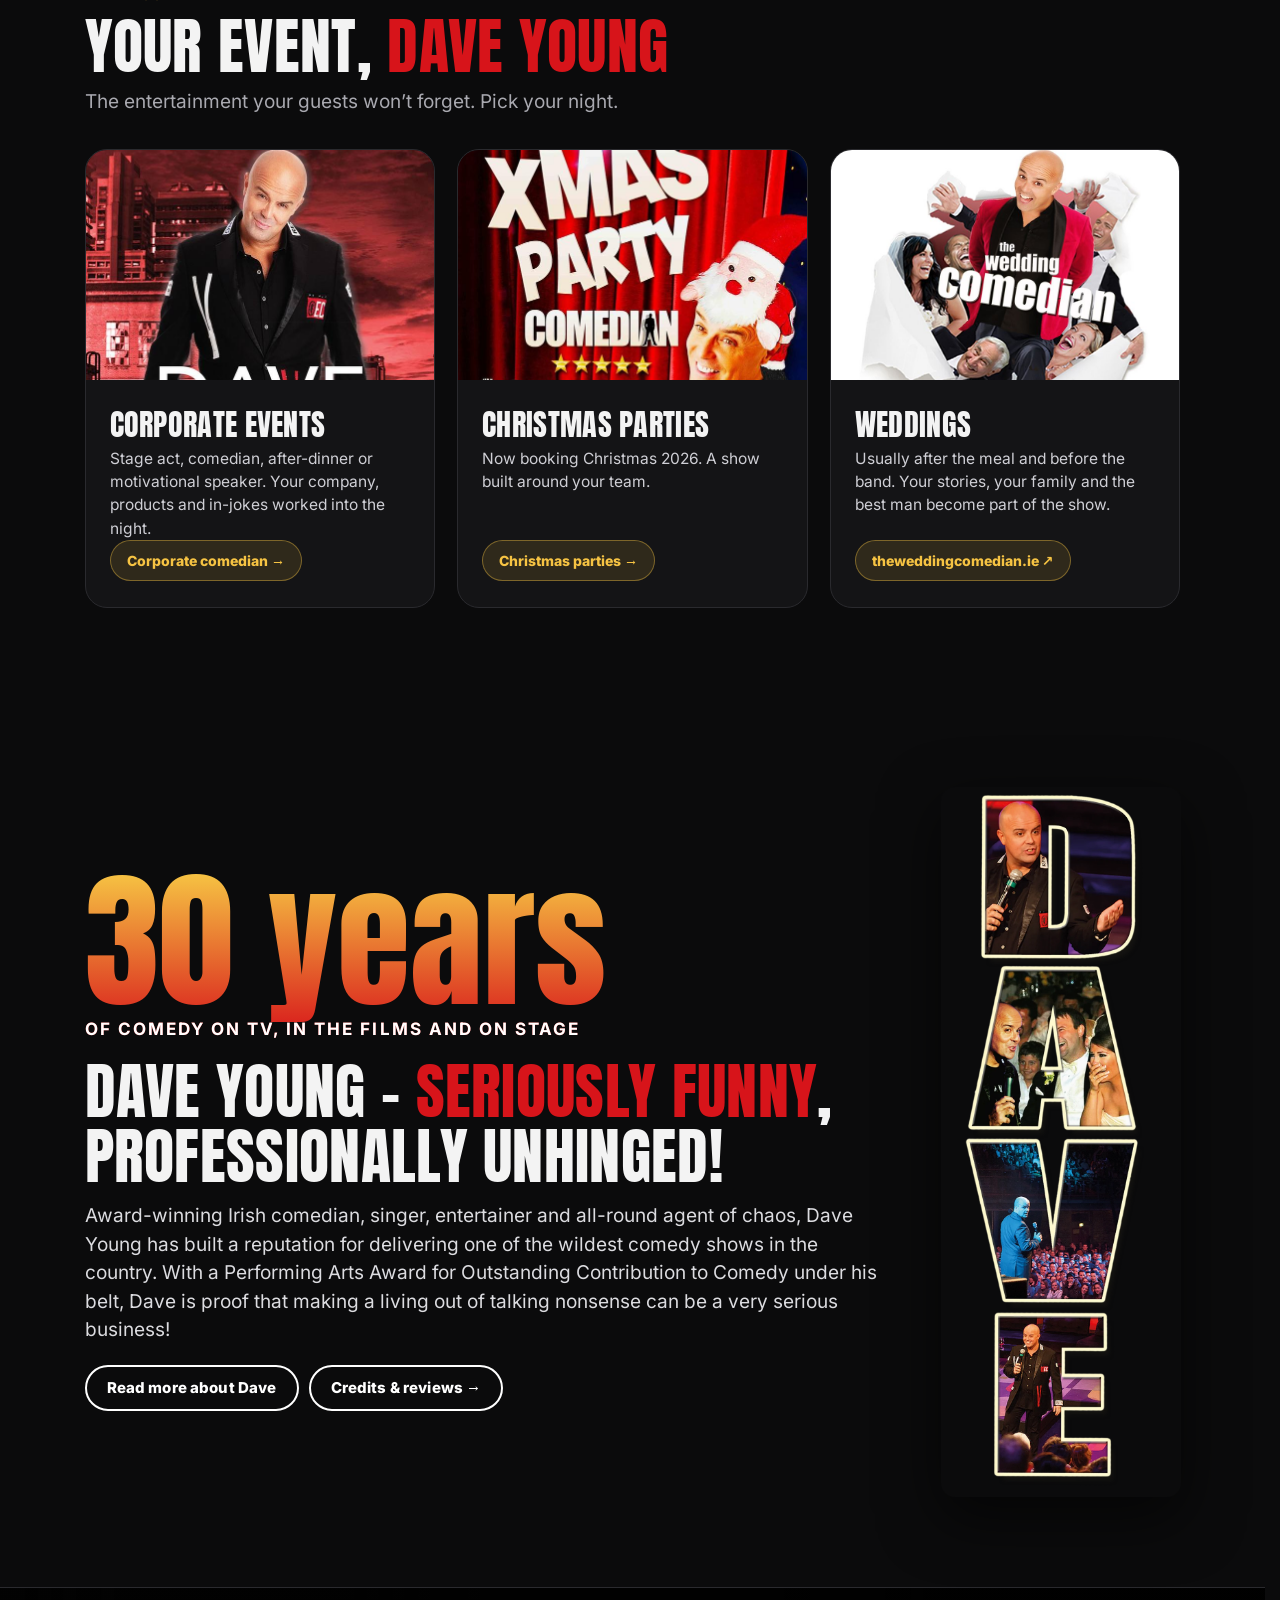
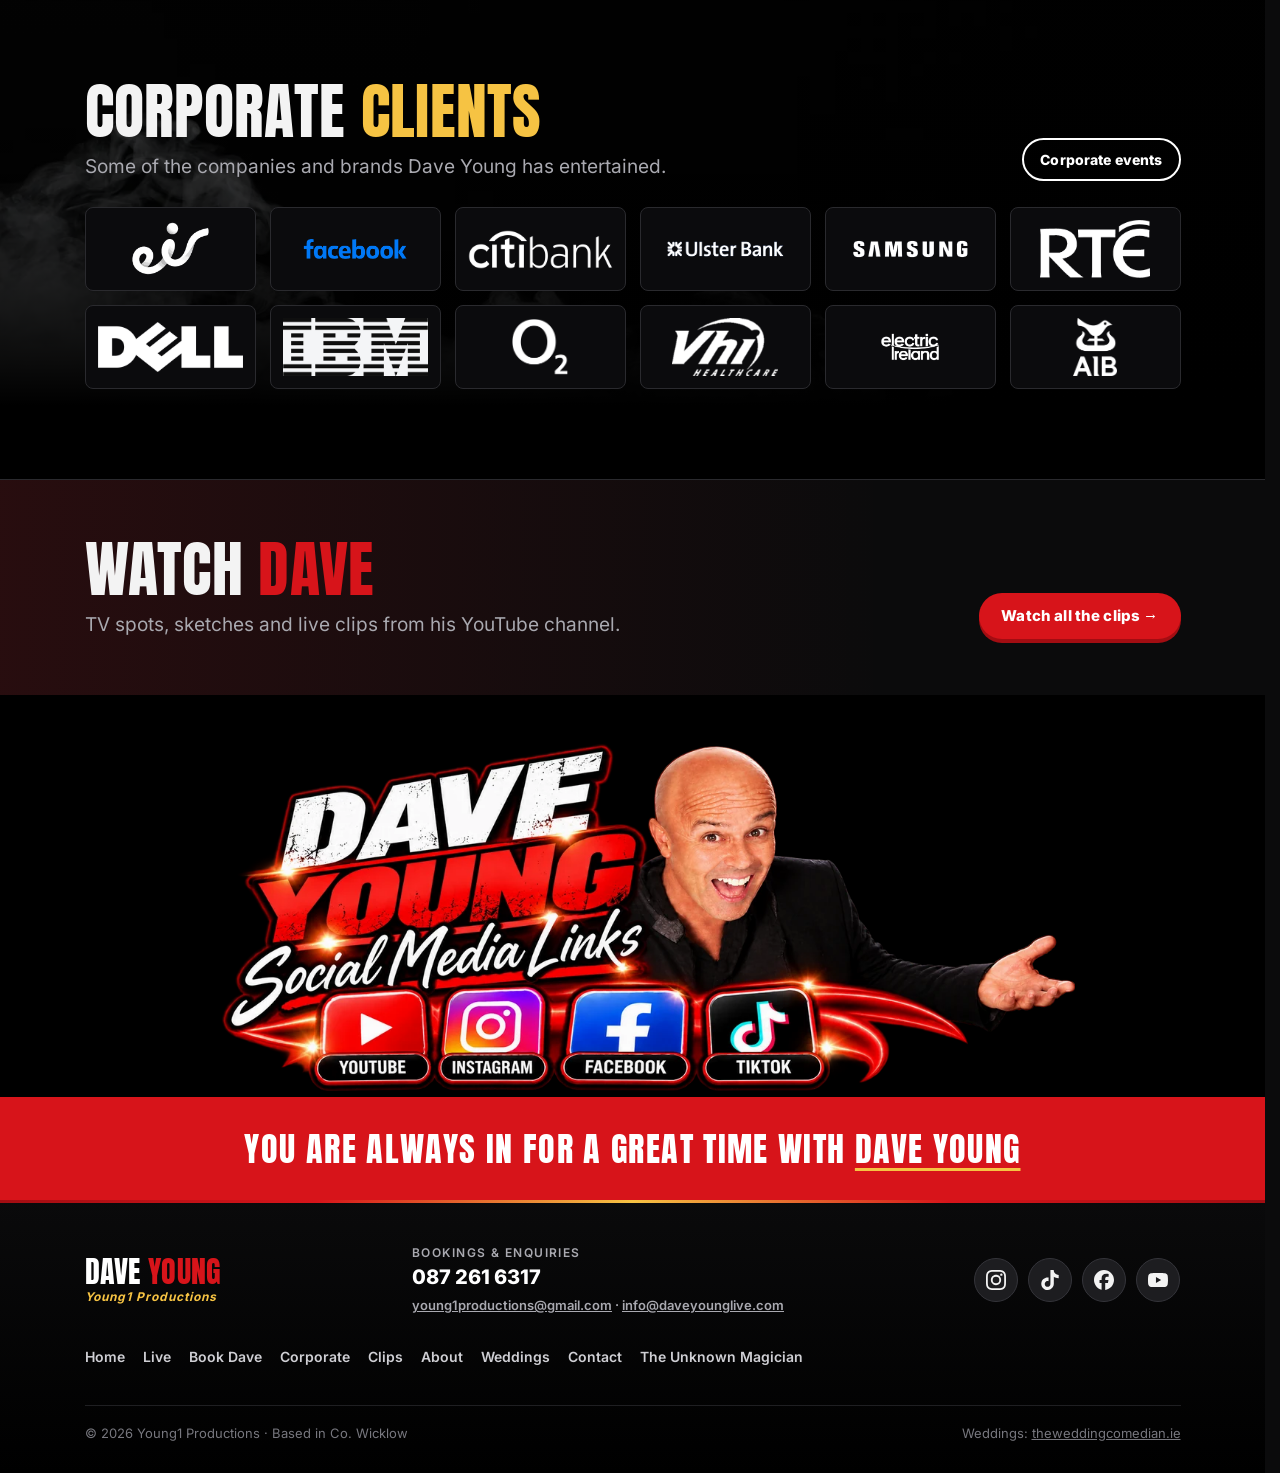
==== commit c3595443: "Home: social icons in the banner are tappable hotspots on phones too (text buttons removed), 44px+ h" ====
--- a/index.html
+++ b/index.html
@@ -19,7 +19,7 @@
 </div></section>
 <section data-dy="s5 e45" class="clients strip"><div data-dy="e46" class="wrap"><div data-dy="e47" class="secHead"><div data-dy="e48"><h2 data-dy="e49 t17" class="sec">Corporate <span data-dy="e50" class="g">clients</span></h2><p data-dy="e51 t18" class="lead">Some of the companies and brands Dave Young has entertained.</p></div><a data-dy="e52 a7 t19" class="btn ghost sm" href="corporate.html">Corporate events</a></div><div data-dy="e53" class="logos" data-cms="clients" data-view="strip" data-limit="12"><div class="lg"><img src="assets/logo_eir.png" alt="eir" title="eir" loading="lazy" width="300" height="201"></div><div class="lg"><img src="assets/logo_facebook.png" alt="Facebook" title="Facebook" loading="lazy" width="400" height="225"></div><div class="lg"><img src="assets/logo_citibank.png" alt="Citibank" title="Citibank" loading="lazy" width="400" height="108"></div><div class="lg"><img src="assets/logo_ulsterbank.png" alt="Ulster Bank" title="Ulster Bank" loading="lazy" width="400" height="121"></div><div class="lg"><img src="assets/logo_samsung.png" alt="Samsung" title="Samsung" loading="lazy" width="400" height="177"></div><div class="lg"><img src="assets/logo_rte.png" alt="RTÉ" title="RTÉ" loading="lazy" width="300" height="159"></div><div class="lg"><img src="assets/logo_dell.png" alt="Dell" title="Dell" loading="lazy" width="400" height="138"></div><div class="lg"><img src="assets/logo_ibm.png" alt="IBM" title="IBM" loading="lazy" width="400" height="160"></div><div class="lg"><img src="assets/logo_o2.png" alt="O2" title="O2" loading="lazy" width="256" height="253"></div><div class="lg"><img src="assets/logo_vhi.png" alt="VHI" title="VHI" loading="lazy" width="290" height="159"></div><div class="lg"><img src="assets/logo_electricireland.png" alt="Electric Ireland" title="Electric Ireland" loading="lazy" width="251" height="201"></div><div class="lg"><img src="assets/logo_aib.png" alt="AIB" title="AIB" loading="lazy" width="400" height="517"></div></div></div></section>
 <section data-dy="s6 e54" id="clips" class="clips cta-clips"><div data-dy="e55" class="wrap"><div data-dy="e56" class="secHead"><div data-dy="e57"><h2 data-dy="e58 t20" class="sec">Watch <span data-dy="e59" class="r">Dave</span></h2><p data-dy="e60 t21" class="lead">TV spots, sketches and live clips from his YouTube channel.</p></div><a data-dy="e61 a8 t22" class="btn red" href="clips.html">Watch all the clips &#8594;</a></div></div></section>
-<div data-dy="s7 e62" class="socban"><div data-dy="e63" class="sbi"><img data-dy="e64 i2" src="assets/social_links_header.webp" alt="Dave Young Social Media Links: YouTube, Instagram, Facebook, TikTok" width="1200" height="480"><a data-dy="e65 a9" class="hot" style="left:14.69%;top:68.36%;width:12.54%;height:26.55%" href="https://www.youtube.com/user/daveyounglive" target="_blank" rel="noopener" aria-label="Dave Young on Youtube"></a><a data-dy="e66 a10" class="hot" style="left:28.70%;top:68.36%;width:11.07%;height:27.97%" href="https://www.instagram.com/daveyoungcomedian/?hl=en" target="_blank" rel="noopener" aria-label="Dave Young on Instagram"></a><a data-dy="e67 a11" class="hot" style="left:43.73%;top:68.36%;width:12.54%;height:27.97%" href="https://www.facebook.com/young1productions/" target="_blank" rel="noopener" aria-label="Dave Young on Facebook"></a><a data-dy="e68 a12" class="hot" style="left:58.42%;top:68.36%;width:12.54%;height:27.97%" href="https://www.tiktok.com/@daveyoungcomedian" target="_blank" rel="noopener" aria-label="Dave Young on Tiktok"></a></div></div>
+<div data-dy="s7 e62" class="socban"><div data-dy="e63" class="sbi"><img data-dy="e64 i2" src="assets/social_links_header.webp" alt="Dave Young Social Media Links: YouTube, Instagram, Facebook, TikTok" width="1200" height="480"><a data-dy="e65 a9" class="hot" style="left:20.96%;top:81.5%" href="https://www.youtube.com/user/daveyounglive" target="_blank" rel="noopener" aria-label="Dave Young on Youtube"></a><a data-dy="e66 a10" class="hot" style="left:34.24%;top:81.5%" href="https://www.instagram.com/daveyoungcomedian/?hl=en" target="_blank" rel="noopener" aria-label="Dave Young on Instagram"></a><a data-dy="e67 a11" class="hot" style="left:50.00%;top:81.5%" href="https://www.facebook.com/young1productions/" target="_blank" rel="noopener" aria-label="Dave Young on Facebook"></a><a data-dy="e68 a12" class="hot" style="left:64.69%;top:81.5%" href="https://www.tiktok.com/@daveyoungcomedian" target="_blank" rel="noopener" aria-label="Dave Young on Tiktok"></a></div></div>
 
 <div data-dy="s8 e69" class="tagband"><div data-dy="e70" class="wrap"><p data-dy="e71 t23">You are always in for a great time with <span data-dy="e72" class="r">Dave Young</span></p></div></div>
 </main>
--- a/style.css
+++ b/style.css
@@ -112,7 +112,7 @@
 @media (max-width:600px){
  .wrap{padding:0 18px}
  header.top .wrap{height:64px}
- .brand{font-size:26px}.brand small{font-size:10px}
+ .brand{font-size:26px}.brand small{font-size:12px}
  nav.main{display:none}
  .burger{display:flex;gap:10px;align-items:center}
  .burger .ham{width:40px;height:40px;border-radius:8px;border:1px solid #333;display:flex;flex-direction:column;justify-content:center;gap:5px;padding:0 10px}
--- a/ui.css
+++ b/ui.css
@@ -218,11 +218,10 @@
 
 /* ---- round 4 (stress test): tap targets, face-safe stacked heroes, no sideways scroll at 200% zoom ---- */
 @media (max-width:900px){
- .brand{min-height:44px;display:inline-flex;flex-direction:column;justify-content:center}
+ .brand{padding-block:3px;box-sizing:border-box;min-height:44px}
  .btn.sm,.top .btn,.btn.call.sm{min-height:44px;display:inline-flex;align-items:center;justify-content:center}
  .burger .ham{width:44px;height:44px}
  footer a,.flinks a,.mail a,.crow a,.prose a,.card a:not(.btn),.ftxt a{display:inline-flex;align-items:center;min-height:44px;padding-inline:3px}
- .sbi .hot{min-width:44px;min-height:44px}
  .party .wrap{grid-template-columns:minmax(0,1fr);gap:26px}
  .party .btn{display:flex}
  /* every inner-page hero stacks: text first, whole photo underneath at its own aspect, so Dave's face is never cropped or covered */
@@ -235,6 +234,41 @@
 .show,.card,.tcard{min-width:0;overflow-wrap:anywhere}
 @media (max-width:900px){footer a,.flinks a,.mail a,.crow a,.prose a,.card a:not(.btn),.ftxt a{min-width:44px;justify-content:center}.btn{min-height:44px}.btnrow .btn,.f .btn{display:inline-flex;align-items:center;justify-content:center}}
 /* nothing under 12px */
-.brand small,small,.tag,.dow,.nxt,.nx-k,.vmb,.kicker small{font-size:max(12px,1em)}
+small{font-size:12px}
 .tag,.dow,.nxt,.nx-k,.vmb{font-size:12px}
 @media (max-width:900px){.sticky{padding:8px 12px calc(8px + env(safe-area-inset-bottom));gap:8px}.sticky .btn{min-height:44px;padding-top:0;padding-bottom:0}}
+@media (max-width:900px){.burger .ham{flex:0 0 44px;min-width:44px}a.ul{display:inline-block;padding:12px 0}}
+.dow,.tag.w,.tag.ask,.tag *{font-size:12px!important}
+@media (max-width:420px){.top .wrap{gap:8px}.top .brand{flex:0 1 auto;min-width:0}.burger{gap:6px}.top .btn.sm{padding-inline:12px}}
+@media (max-width:900px){.sticky .btn{flex:1 1 0;min-width:0;padding-inline:8px}}
+.tag.ask,.tag{white-space:normal;overflow-wrap:anywhere;max-width:100%}
+/* a long venue/title must never stretch a show card: two lines then an ellipsis */
+.dc-v b,.nx-i b{display:-webkit-box;-webkit-box-orient:vertical;-webkit-line-clamp:2;overflow:hidden;overflow-wrap:anywhere}
+.dc-v small,.nx-i>span:last-child{display:-webkit-box;-webkit-box-orient:vertical;-webkit-line-clamp:2;overflow:hidden;overflow-wrap:anywhere}
+.dchip,.nextshow,.dchips{align-items:stretch}.dchip{min-width:0}
+.blk-divider{max-width:100%;box-sizing:border-box}.blk-divider hr{width:100%;max-width:720px;margin:0 auto}
+
+/* round 5: 8px+ between tap targets, 320px logo on one line */
+.brand{white-space:nowrap}
+@media(max-width:900px){
+ .burger{gap:10px!important}
+ footer .mail{display:flex;flex-direction:column;align-items:flex-start;gap:8px}
+ footer .mail .em{display:flex;flex-direction:column;align-items:flex-start;gap:8px;margin-top:0}
+ footer .mail .em a+a,footer .mail .em br{margin:0}
+ .crow{row-gap:8px}.crow a{margin-block:4px}
+ .btnrow,.f{display:flex;flex-wrap:wrap;gap:10px}.btnrow .btn,.f .btn{margin:0}
+ .flinks{gap:8px 12px}
+ .socials{display:flex;gap:10px;flex-wrap:wrap}
+}
+@media(max-width:360px){.brand{font-size:22px}.top .btn.sm{padding-inline:9px}}
+@media(max-width:900px){.dchips{gap:10px}.dchip{margin:0}}
+
+/* round 5: long menu names wrap between words, never mid-word */
+nav.main a,.mnav a{overflow-wrap:normal;word-break:normal;hyphens:none}
+.mnav a{white-space:normal}
+nav.main a{white-space:nowrap}
+
+/* social icons painted in the banner: invisible hotspots centred on each icon. Hit area scales with the picture, never under 44px
+   (at 320px the two left-hand icons are only 42px apart, so the hit width is capped at the 13.2% pitch there: no overlap). */
+.sbi .hot{transform:translate(-50%,-50%);width:min(max(44px,12.5%),13.2%);height:max(44px,27%);border-radius:10px;-webkit-tap-highlight-color:rgba(255,255,255,.18)}
+.sbi .hot:focus-visible{outline:3px solid var(--gold);outline-offset:-3px}
